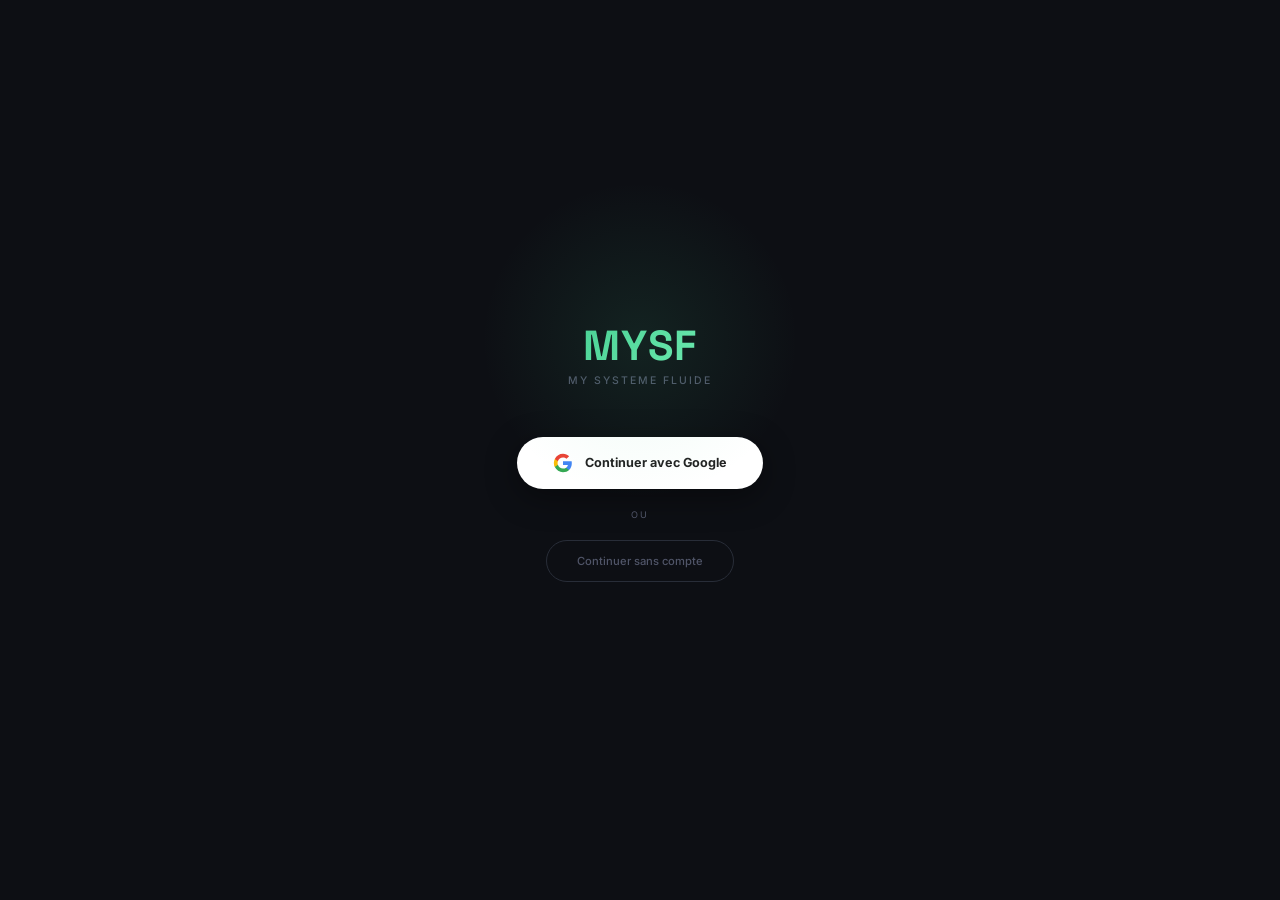
==== index.html @ 89ea8fe5 "Allow picking existing photo from library for AI meal analysis The file input for the AI meal analys" ====
<!DOCTYPE html>
<html lang="fr">
<head>
<meta charset="UTF-8">
<meta name="viewport" content="width=device-width,initial-scale=1,maximum-scale=1,user-scalable=no,viewport-fit=cover">
<meta name="apple-mobile-web-app-capable" content="yes">
<meta name="apple-mobile-web-app-status-bar-style" content="black-translucent">
<meta name="mobile-web-app-capable" content="yes">
<meta name="theme-color" content="#0d0f14">
<meta http-equiv="Cache-Control" content="no-cache, no-store, must-revalidate">
<meta http-equiv="Pragma" content="no-cache">
<meta http-equiv="Expires" content="0">
<link rel="manifest" href="data:application/json,{&quot;name&quot;:&quot;MYSF&quot;,&quot;short_name&quot;:&quot;MYSF&quot;,&quot;start_url&quot;:&quot;.&quot;,&quot;display&quot;:&quot;standalone&quot;,&quot;background_color&quot;:&quot;%230d0f14&quot;,&quot;theme_color&quot;:&quot;%230d0f14&quot;}">
<title>MYSF — My Systeme Fluide</title>
<link rel="preconnect" href="https://fonts.googleapis.com">
<link href="https://fonts.googleapis.com/css2?family=Space+Grotesk:wght@400;500;600;700&family=Inter:wght@400;500;600;700;800&family=JetBrains+Mono:wght@400;500;600&display=swap" rel="stylesheet">
<script src="https://cdnjs.cloudflare.com/ajax/libs/Chart.js/4.4.1/chart.umd.min.js"></script>
<script src="https://www.gstatic.com/firebasejs/10.12.0/firebase-app-compat.js"></script>
<script src="https://www.gstatic.com/firebasejs/10.12.0/firebase-auth-compat.js"></script>
<script src="https://www.gstatic.com/firebasejs/10.12.0/firebase-firestore-compat.js"></script>
<link rel="stylesheet" href="css/base.css">
<link rel="stylesheet" href="css/layout.css">
<link rel="stylesheet" href="css/pages.css">
<link rel="stylesheet" href="css/components.css">
</head>
<body>

<div class="auth" id="auth">
  <div class="auth-title brand brand-g">MYSF</div>
  <div class="auth-sub">My Systeme Fluide</div>
  <button class="auth-btn" type="button" id="gSign"><svg viewBox="0 0 24 24"><path fill="#4285F4" d="M22.56 12.25c0-.78-.07-1.53-.2-2.25H12v4.26h5.92a5.06 5.06 0 01-2.2 3.32v2.77h3.57c2.08-1.92 3.28-4.74 3.28-8.1z"/><path fill="#34A853" d="M12 23c2.97 0 5.46-.98 7.28-2.66l-3.57-2.77c-.98.66-2.23 1.06-3.71 1.06-2.86 0-5.29-1.93-6.16-4.53H2.18v2.84C3.99 20.53 7.7 23 12 23z"/><path fill="#FBBC05" d="M5.84 14.09c-.22-.66-.35-1.36-.35-2.09s.13-1.43.35-2.09V7.07H2.18C1.43 8.55 1 10.22 1 12s.43 3.45 1.18 4.93l2.85-2.22.81-.62z"/><path fill="#EA4335" d="M12 5.38c1.62 0 3.06.56 4.21 1.64l3.15-3.15C17.45 2.09 14.97 1 12 1 7.7 1 3.99 3.47 2.18 7.07l3.66 2.84c.87-2.6 3.3-4.53 6.16-4.53z"/></svg>Continuer avec Google</button>
  <div class="auth-or">ou</div>
  <div class="auth-skip" id="aSkip">Continuer sans compte</div>
  <div class="auth-err" id="aErr"></div>
</div>

<div class="ob hidden" id="ob">
  <div class="brand brand-g" style="font-size:1.8rem;margin-bottom:4px">MYSF</div>
  <p>Configure tes objectifs</p>
  <div class="ob-f">
    <label>Poids (kg)</label><input type="text" inputmode="decimal" class="inp" id="obW" placeholder="75">
    <label>Taille (cm)</label><input type="number" inputmode="numeric" class="inp" id="obH" placeholder="175">
    <label>Calories</label><input type="number" inputmode="numeric" class="inp" id="obK" placeholder="2200">
    <label>Phase</label>
    <select class="inp" id="obPh"><option value="A">A — Pre-prep (x1.0)</option><option value="B">B — Deficit (x0.85)</option><option value="C">C — Reverse (x0.90)</option><option value="D">D — PDM (x1.075)</option><option value="E">E — Reset (x0.88)</option></select>
  </div>
  <button class="btn btn-p" type="button" id="obGo" style="width:100%;max-width:320px;padding:14px;font-size:.92rem;margin-top:22px">C'est parti</button>
</div>

<div class="hdr" id="hdr" style="display:none">
  <div style="display:flex;align-items:baseline;gap:6px"><div class="logo brand brand-g">MYSF</div><div style="font-size:.5rem;color:var(--t3);font-weight:600;letter-spacing:.5px">v2.1</div></div>
  <div class="hdr-r"><div class="theme-toggle" id="themeBtn" title="Mode clair/sombre">&#x1F319;</div><div class="ph-pill" id="phPill"><span class="d"></span><span id="phLbl">A</span></div><img class="u-ava" id="uAva" src="" alt=""></div>
</div>

<div class="tc" id="mc" style="display:none">

<!-- HOME -->
<div class="tp active" id="tab-home">
  <div class="home-head">
    <div class="home-hi" id="hHi">Bonjour</div>
    <div class="home-dt" id="hDt"></div>
  </div>
  <div class="cal-hero"><div class="cal-ring"><canvas id="cRing" width="168" height="168"></canvas><div class="cal-ctr"><div class="cv mono" id="cV">0</div><div class="cl">restantes</div></div></div><div class="cal-sub mono" id="cSub">0 / 0 kcal</div></div>
  <div class="macro-row">
    <div class="mc"><div class="mc-l">Proteines</div><div class="mc-bw"><div class="mc-b" id="hPb" style="background:#4AD295"></div></div><div class="mc-v mono"><span id="hP">0</span><span id="hPt"></span></div></div>
    <div class="mc"><div class="mc-l">Glucides</div><div class="mc-bw"><div class="mc-b" id="hGb" style="background:#6EC6FF"></div></div><div class="mc-v mono"><span id="hG">0</span><span id="hGt"></span></div></div>
    <div class="mc"><div class="mc-l">Lipides</div><div class="mc-bw"><div class="mc-b" id="hLb" style="background:#FD79A8"></div></div><div class="mc-v mono"><span id="hL">0</span><span id="hLt"></span></div></div>
    <div class="mc"><div class="mc-l">Fibres</div><div class="mc-bw"><div class="mc-b" id="hFb" style="background:#FFB347"></div></div><div class="mc-v mono"><span id="hF">0</span><span id="hFt"></span></div></div>
  </div>
  <div class="info-row">
    <div class="info-card">
      <div class="ic-i" style="background:linear-gradient(135deg,var(--cyan),#3DB8A8)">&#x1F4A7;</div>
      <div class="ic-body"><div class="ic-v mono" id="wV">0L</div><div class="ic-l">Eau</div></div>
      <div style="display:flex;gap:5px;flex-shrink:0">
        <button type="button" class="btn btn-o btn-icon btn-sm" id="wMinus" aria-label="Moins d'eau">-</button>
        <button type="button" class="btn btn-p btn-icon btn-sm" id="wPlus" aria-label="Plus d'eau">+</button>
      </div>
    </div>
    <div class="info-card" id="stepsCard" style="cursor:pointer">
      <div class="ic-i" style="background:linear-gradient(135deg,var(--org),#E89830)">&#x1F463;</div>
      <div class="ic-body"><div class="ic-v mono" id="sV">0</div><div class="ic-l">Pas</div></div>
      <span style="font-size:.7rem;color:var(--t3);flex-shrink:0">&#x270E;</span>
    </div>
  </div>
  <div class="weight-home" id="wHome">
    <div class="ic-i">&#x2696;&#xFE0F;</div>
    <div class="wh-body"><div class="wh-v mono" id="wHv">--</div><div class="wh-l">Poids du jour</div></div>
    <input type="text" inputmode="decimal" class="wh-in mono" id="wHIn" placeholder="kg">
    <button type="button" class="btn btn-p btn-icon btn-sm" id="wHAdd" aria-label="Valider poids">&#x2713;</button>
  </div>
  <div class="streak-bar" id="skBar" style="display:none"><span class="sf">&#x1F525;</span><span><b class="sv" id="skV"></b> jours consecutifs</span></div>
  <div id="hAlt"></div><div id="hAn"></div>
  <div id="hMeals"></div>
</div>

<!-- CHARTS -->
<div class="tp" id="tab-charts">
  <div class="ch"><h3><span class="cd" style="background:var(--acc)"></span>Poids global</h3>
    <div class="irow"><input type="text" inputmode="decimal" class="inp" id="wIn" placeholder="Poids (kg)"><button class="btn btn-p btn-icon" type="button" id="wAdd" aria-label="Ajouter poids">+</button></div>
    <div class="ws" id="wSt"></div>
    <div style="display:flex;gap:4px;margin-bottom:8px" id="wRange"></div>
    <div class="chw" style="height:220px"><canvas id="wCh"></canvas></div>
  </div>
  <div class="ch"><h3><span class="cd" style="background:var(--cyan)"></span>Tendance palier</h3>
    <div id="wPalMeta" style="font-size:.62rem;color:var(--t3);margin-bottom:6px"></div>
    <div class="chw" style="height:150px"><canvas id="wChPal"></canvas></div>
  </div>
  <div class="ch"><h3><span class="cd" style="background:var(--yel)"></span>Tendance phase</h3>
    <div id="wPhMeta" style="font-size:.62rem;color:var(--t3);margin-bottom:6px"></div>
    <div class="chw" style="height:150px"><canvas id="wChPh"></canvas></div>
  </div>
  <div class="ch"><h3><span class="cd" style="background:var(--org)"></span>Bilan calorique</h3>
    <div style="display:flex;gap:4px;margin-bottom:8px" id="cRange"></div>
    <div class="chw"><canvas id="cCh"></canvas></div>
    <div id="calSummary" style="margin-top:8px"></div>
  </div>
  <div class="ch"><h3><span class="cd" style="background:var(--pur)"></span>Macros</h3>
    <div style="display:flex;gap:4px;margin-bottom:8px" id="mRange"></div>
    <div style="display:flex;gap:10px;align-items:center">
      <div class="chw" style="height:180px;flex:1"><canvas id="mCh"></canvas></div>
      <div id="macroLeg" style="flex:0 0 auto"></div>
    </div>
    <div id="macroAvg" style="margin-top:8px"></div>
  </div>
  <div class="ch"><h3><span class="cd" style="background:var(--grn)"></span>Proteines</h3>
    <div class="chw"><canvas id="pCh"></canvas></div>
  </div>
  <div class="ch"><h3><span class="cd" style="background:var(--pnk)"></span>Analyse poids</h3>
    <div id="wAnalysis"></div>
  </div>
  <div style="display:flex;align-items:center;justify-content:space-between;margin-top:4px;margin-bottom:4px">
    <div class="stitle" style="margin:0">Historique</div>
    <button type="button" class="btn btn-o btn-sm" id="wAddBtn" style="padding:5px 10px;font-size:.66rem">+ Ajouter</button>
  </div>
  <div id="wHi"></div>
</div>

<!-- MEALS -->
<div class="tp" id="tab-meals">
  <div class="dn"><button type="button" id="dP">&#x276E;</button><span class="dd" id="cDt">Aujourd'hui</span><button type="button" id="dN">&#x276F;</button></div>
  <div style="display:flex;gap:8px;justify-content:flex-end;margin-bottom:8px">
    <button type="button" class="btn btn-icon btn-sm" id="aiBtn" title="Analyser avec IA" style="background:linear-gradient(135deg,var(--cyan),var(--acc));color:#fff;font-size:.82rem">&#x2728;</button>
    <button type="button" class="btn btn-s btn-icon btn-sm" id="scanBtn" title="Scanner code-barres">&#x1F4F7;</button>
    <button type="button" class="btn btn-p btn-icon btn-sm" id="manualBtn" title="Saisie manuelle">+</button>
    <button type="button" class="btn btn-o btn-icon btn-sm" id="smBtn" title="Repas sauvegardes">&#x2B50;</button>
  </div>
  <div style="position:relative;z-index:30">
    <div class="sw"><span class="si">&#x1F50D;</span><input type="text" id="fSr" placeholder="Rechercher un aliment..." autocomplete="off"><div class="sr" id="fRs"></div></div>
  </div>
  <div class="fav-s" id="favS"></div>
  <div class="msum" id="mSm"></div>
  <div class="mt" id="mT"></div>
  <div id="mC"></div>
</div>

<!-- RECIPES -->
<div class="tp" id="tab-recipes">
  <div class="stitle">Creer une recette</div>
  <div class="card">
    <div class="irow"><input type="text" class="inp" id="rcName" placeholder="Nom de la recette"></div>
    <div class="sg">
      <div><label>Kcal /100g</label><input type="number" inputmode="numeric" class="inp" id="rcKcal"></div>
      <div><label>Prot (g)</label><input type="number" inputmode="decimal" class="inp" id="rcProt"></div>
      <div><label>Gluc (g)</label><input type="number" inputmode="decimal" class="inp" id="rcGluc"></div>
      <div><label>Lip (g)</label><input type="number" inputmode="decimal" class="inp" id="rcLip"></div>
      <div class="full"><label>Fibres (g)</label><input type="number" inputmode="decimal" class="inp" id="rcFib"></div>
    </div>
    <button class="btn btn-p" type="button" id="rcAdd" style="width:100%">Ajouter la recette</button>
  </div>
  <div class="stitle" style="margin-top:12px">Mes recettes</div>
  <div id="rcList"></div>
</div>

<!-- SPORT -->
<div class="tp" id="tab-sport">
  <div class="stitle">Type d'activite</div>
  <div class="sport-type-row" id="sportTypeRow">
    <button type="button" class="sport-type-btn sel" data-st="muscu">&#x1F4AA; Musculation</button>
    <button type="button" class="sport-type-btn" data-st="cardio">&#x1F3C3; Cardio</button>
    <button type="button" class="sport-type-btn" data-st="sport">&#x26BD; Sport</button>
    <button type="button" class="sport-type-btn" data-st="combat">&#x1F94A; Combat</button>
  </div>
  <!-- MUSCU -->
  <div id="sportMuscu">
    <div class="stitle">Nouvelle seance muscu</div>
    <div class="card">
      <div class="stitle" style="margin-bottom:6px">Type de split</div>
      <div class="split-grid" id="splitGrid"></div>
      <div class="irow"><input type="number" inputmode="numeric" class="inp" id="wkDur" placeholder="Duree (min)" style="max-width:90px"><input type="text" class="inp" id="wkNotes" placeholder="Notes..."></div>
      <div class="stitle">Volume par muscle (series/sem)</div>
      <div id="volList"></div>
      <button class="btn btn-p" type="button" id="wkSave" style="width:100%;margin-top:8px">Enregistrer</button>
    </div>
  </div>
  <!-- OTHER SPORTS -->
  <div id="sportOther" style="display:none">
    <div class="stitle">Nouvelle seance</div>
    <div class="card">
      <div class="stitle" style="margin-bottom:6px">Choisir un sport</div>
      <div class="split-grid" id="otherSportGrid" style="grid-template-columns:1fr 1fr"></div>
      <div class="irow" style="margin-top:8px"><input type="number" inputmode="numeric" class="inp" id="osDur" placeholder="Duree (min)" style="max-width:90px"><input type="number" inputmode="numeric" class="inp" id="osCal" placeholder="Calories" style="max-width:90px"></div>
      <div class="irow"><input type="text" class="inp" id="osNotes" placeholder="Notes..."></div>
      <button class="btn btn-p" type="button" id="osSave" style="width:100%">Enregistrer</button>
    </div>
  </div>
  <div class="stitle" style="margin-top:12px">Historique</div>
  <div id="wkHist"></div>
</div>

<!-- SETTINGS -->
<div class="tp" id="tab-settings">
  <div class="ss"><h3><span class="sd" style="background:var(--org)"></span>Profil &amp; TDEE</h3>
    <div class="sg">
      <div><label>Poids actuel (kg)</label><input type="text" inputmode="decimal" class="inp" id="sW"></div>
      <div><label>Taille (cm)</label><input type="number" inputmode="numeric" class="inp" id="sH" placeholder="175"></div>
      <div><label>Pas/jour</label><input type="number" inputmode="numeric" class="inp" id="sSt"></div>
    </div>
    <div class="stitle">Niveau d'activite</div>
    <div style="display:flex;gap:4px;flex-wrap:wrap;margin-bottom:10px" id="actLvl"></div>
    <button class="btn btn-o" type="button" id="sCalc" style="width:100%">Calculer TDEE + Macros auto</button>
    <div id="sCalcR"></div>
  </div>
  <div class="ss"><h3><span class="sd" style="background:var(--acc)"></span>Objectifs calories &amp; macros</h3>
    <div class="sg">
      <div class="full"><label>Calories (kcal/jour)</label><input type="number" inputmode="numeric" class="inp" id="sK"></div>
    </div>
    <div class="stitle">Presets macros</div>
    <div class="preset-row" id="presets"></div>
    <div class="sg" id="pctRow">
      <div><label>% Prot</label><input type="number" inputmode="numeric" class="inp" id="pProt" placeholder="30"></div>
      <div><label>% Gluc</label><input type="number" inputmode="numeric" class="inp" id="pGluc" placeholder="40"></div>
      <div><label>% Lip</label><input type="number" inputmode="numeric" class="inp" id="pLip" placeholder="30"></div>
      <div><button class="btn btn-o btn-sm" type="button" id="applyPct" style="width:100%;margin-top:14px">Appliquer %</button></div>
    </div>
    <div id="pctWarn" style="font-size:.65rem;margin-bottom:6px"></div>
    <div class="sg">
      <div><label>Prot (g)</label><input type="number" inputmode="numeric" class="inp" id="sP"></div>
      <div><label>Gluc (g)</label><input type="number" inputmode="numeric" class="inp" id="sG"></div>
      <div><label>Lip (g)</label><input type="number" inputmode="numeric" class="inp" id="sL"></div>
      <div><label>Fibres (g)</label><input type="number" inputmode="numeric" class="inp" id="sFib"></div>
    </div>
    <div id="macroPreview" style="margin-bottom:10px"></div>
    <div><label>Poids objectif (kg)</label><input type="text" inputmode="decimal" class="inp" id="sPW" style="margin-bottom:10px"></div>
    <button class="btn btn-p" type="button" id="sSave" style="width:100%">Sauvegarder</button>
  </div>
  <div class="ss"><h3><span class="sd" style="background:var(--pur)"></span>Phase</h3><div class="ph-sel" id="phSel"></div><div id="phDet"></div></div>
  <div class="ss"><h3><span class="sd" style="background:var(--yel)"></span>Apparence</h3>
    <div style="display:flex;gap:8px">
      <button class="btn btn-o" type="button" id="thDark" style="flex:1">&#x1F319; Sombre</button>
      <button class="btn btn-o" type="button" id="thLight" style="flex:1">&#x2600;&#xFE0F; Clair</button>
    </div>
  </div>
  <div class="ss"><h3><span class="sd" style="background:var(--cyan)"></span>IA — Analyse repas</h3>
    <p style="font-size:.68rem;color:var(--t3);margin-bottom:8px;line-height:1.5">
      Analyse un repas par photo + description grace a l'IA. Gratuit — cree un compte et une cle API sur <strong style="color:var(--t2)">console.groq.com</strong>
    </p>
    <input type="text" class="inp" id="aiKey" placeholder="Cle API Groq (gsk_...)" style="width:100%;font-size:.78rem" autocomplete="off">
    <div id="aiKeyStatus" style="font-size:.62rem;margin-top:4px;color:var(--t3)"></div>
  </div>
  <div class="ss"><h3><span class="sd" style="background:var(--grn)"></span>Compte</h3>
    <div id="sAcc"></div>
    <div id="syncSt" style="font-size:.68rem;margin-top:6px"></div>
    <div id="syncBtns" style="display:none;margin-top:8px">
      <div style="display:flex;gap:6px">
        <button class="btn btn-p" type="button" id="cloudSaveBtn" style="flex:1">&#x2601; Sauvegarder cloud</button>
        <button class="btn btn-o" type="button" id="cloudLoadBtn" style="flex:1">&#x2B07; Charger cloud</button>
      </div>
      <p style="font-size:.6rem;color:var(--t3);margin-top:4px">Sync auto toutes les 60s quand connecte</p>
    </div>
  </div>
  <div class="ss"><h3><span class="sd" style="background:var(--cyan)"></span>Import donnees</h3>
    <div style="display:flex;gap:6px;margin-bottom:8px">
      <button class="btn btn-o btn-sm imp-tab sel" type="button" data-imp="weight" id="impTabW">Poids</button>
      <button class="btn btn-o btn-sm imp-tab" type="button" data-imp="cal" id="impTabC">Calories</button>
      <button class="btn btn-o btn-sm imp-tab" type="button" data-imp="json" id="impTabJ">JSON complet</button>
    </div>
    <div id="impWrap">
      <div id="impWeight">
        <p style="font-size:.68rem;color:var(--t3);margin-bottom:6px">Format: <code>date,poids</code> (une ligne par jour)</p>
        <textarea class="import-a" id="impWT" rows="5" placeholder="2026-03-15,74.5&#10;2026-03-16,74.3&#10;2026-03-17,73.9" style="width:100%;font-family:var(--mono);font-size:.72rem;padding:8px;border-radius:8px;border:1px solid var(--s3);background:var(--s1);color:var(--t1);resize:vertical"></textarea>
      </div>
      <div id="impCal" style="display:none">
        <p style="font-size:.68rem;color:var(--t3);margin-bottom:6px">Format: <code>date,calories,prot,gluc,lip</code> (fibres optionnel)</p>
        <textarea class="import-a" id="impCT" rows="5" placeholder="2026-03-15,2200,150,250,75&#10;2026-03-16,1950,140,220,70" style="width:100%;font-family:var(--mono);font-size:.72rem;padding:8px;border-radius:8px;border:1px solid var(--s3);background:var(--s1);color:var(--t1);resize:vertical"></textarea>
      </div>
      <div id="impJson" style="display:none">
        <p style="font-size:.68rem;color:var(--t3);margin-bottom:6px">Colle un fichier JSON exporte (<code>mysf_*.json</code>) ou selectionne un fichier</p>
        <input type="file" accept=".json" id="impFile" style="font-size:.7rem;margin-bottom:6px;width:100%">
        <textarea class="import-a" id="impJT" rows="5" placeholder='{"weights":[...],"log":{...},...}' style="width:100%;font-family:var(--mono);font-size:.72rem;padding:8px;border-radius:8px;border:1px solid var(--s3);background:var(--s1);color:var(--t1);resize:vertical"></textarea>
      </div>
    </div>
    <button class="btn btn-p" type="button" id="impB" style="width:100%;margin-top:6px">Importer</button>
    <div id="impF" style="font-size:.72rem;margin-top:6px"></div>
  </div>
  <div class="ss"><h3><span class="sd" style="background:var(--red)"></span>Donnees</h3>
    <button class="btn btn-o" type="button" id="sExp" style="width:100%;margin-bottom:6px">Exporter JSON</button>
    <button class="btn btn-d" type="button" id="sRst" style="width:100%">Reinitialiser</button>
  </div>
</div>
</div>

<nav class="nav" id="nav" style="display:none"></nav>

<div class="mo" id="qMo"><div class="modal"><h3 id="qN"></h3><div class="fp mono" id="qPr"></div><div class="qq" id="qQ"></div><input type="number" inputmode="decimal" class="inp" id="qIn" placeholder="Quantite (g)" style="width:100%"><div class="acts"><button class="btn btn-o" type="button" id="qNo">Annuler</button><button class="btn btn-p" type="button" id="qYes">Ajouter</button></div></div></div>
<div class="mo" id="stepMo"><div class="modal"><h3>&#x1F463; Nombre de pas</h3>
<input type="number" inputmode="numeric" class="inp" id="stepIn" placeholder="Ex: 8500" style="width:100%;margin-bottom:8px">
<div style="display:grid;grid-template-columns:repeat(4,1fr);gap:5px;margin-bottom:10px">
<button type="button" class="btn btn-o btn-sm" data-stepq="1000">+1k</button>
<button type="button" class="btn btn-o btn-sm" data-stepq="2500">+2.5k</button>
<button type="button" class="btn btn-o btn-sm" data-stepq="5000">+5k</button>
<button type="button" class="btn btn-o btn-sm" data-stepq="10000">+10k</button>
</div>
<details style="font-size:.66rem;color:var(--t2);margin-bottom:10px;line-height:1.5"><summary style="cursor:pointer;color:var(--acc)">&#x2699;&#xFE0F; Sync automatique</summary>
<div style="margin-top:6px;padding:8px;background:var(--s2);border-radius:8px">
<strong style="color:var(--t1)">iOS (Raccourcis)</strong> : cree un raccourci qui recupere le nombre de pas du jour depuis Sante, puis ouvre l'URL :<br>
<code style="color:var(--acc);font-size:.62rem;word-break:break-all">mysf.app/?steps=[Pas]</code><br>
<strong style="color:var(--t1)">Android</strong> : utilise Tasker ou une automatisation similaire avec la meme URL.
</div></details>
<div class="acts"><button class="btn btn-o" type="button" id="stepNo">Annuler</button><button class="btn btn-s" type="button" id="stepOk">Valider</button></div></div></div>
<div class="phm" id="phM"><div class="phm-c"><div class="brand brand-g" style="font-size:1.2rem;margin-bottom:12px">MYSF</div>
  <div class="ph-det" style="border-color:var(--phA)"><strong style="color:var(--phA)">A — Pre-prep (x1.0)</strong><br>Baisse: rien. Stagne 72h: +200kcal. Monte: arret.</div>
  <div class="ph-det" style="border-color:var(--phB)"><strong style="color:var(--phB)">B — Deficit (x0.85)</strong><br>Stagne: -200kcal. Remontee: verifier.</div>
  <div class="ph-det" style="border-color:var(--phC)"><strong style="color:var(--phC)">C — Reverse (x0.90)</strong><br>Baisse = +200kcal. Stable: rien.</div>
  <div class="ph-det" style="border-color:var(--phD)"><strong style="color:var(--phD)">D — PDM (x1.075)</strong><br>Baisse: +200kcal. Hausse: continuer.</div>
  <div class="ph-det" style="border-color:var(--phE)"><strong style="color:var(--phE)">E — Reset (x0.88)</strong><br>Deficit + Reverse.</div>
  <button class="btn btn-o" type="button" id="phMC" style="width:100%;margin-top:8px">Fermer</button>
</div></div>

<div class="mo" id="wAddMo"><div class="modal">
  <h3>&#x2795; Ajouter une entree</h3>
  <div style="font-size:.7rem;color:var(--t3);margin-bottom:10px">Associe un poids a une date passee. Objectif et reel kcal sont optionnels.</div>
  <div class="sg" style="margin-bottom:8px">
    <div class="full"><label>Date</label><input type="date" class="inp" id="wAddDate"></div>
    <div><label>Poids (kg)</label><input type="text" inputmode="decimal" class="inp" id="wAddW" placeholder="74.5"></div>
    <div><label>Objectif kcal</label><input type="number" inputmode="numeric" class="inp" id="wAddTg" placeholder="auto"></div>
    <div class="full"><label>Reel kcal (optionnel)</label><input type="number" inputmode="numeric" class="inp" id="wAddAct" placeholder="ex: 2100"></div>
    <div class="full"><label>Phase</label><div class="ph-sel compact" id="wAddPh"></div></div>
  </div>
  <div style="font-size:.62rem;color:var(--t3);margin-bottom:10px;line-height:1.5">Si <strong>Reel kcal</strong> est rempli et que la journee n'a aucun repas, une entree d'import sera creee pour cette date.</div>
  <div class="acts"><button class="btn btn-o" type="button" id="wAddNo">Annuler</button><button class="btn btn-p" type="button" id="wAddOk">Ajouter</button></div>
</div></div>

<div class="mo" id="wEditMo"><div class="modal">
  <h3>&#x270E; Modifier pesee</h3>
  <div style="font-size:.7rem;color:var(--t3);margin-bottom:8px" id="wEditDate"></div>
  <div class="sg" style="margin-bottom:8px">
    <div class="full"><label>Poids (kg)</label><input type="text" inputmode="decimal" class="inp" id="wEditIn" placeholder="75.0"></div>
    <div><label>Objectif kcal</label><input type="number" inputmode="numeric" class="inp" id="wEditTg" placeholder="auto"></div>
    <div><label>Reel kcal</label><input type="number" inputmode="numeric" class="inp" id="wEditAct" placeholder="ex: 2100"></div>
    <div class="full"><label>Phase</label><div class="ph-sel compact" id="wEditPh"></div></div>
  </div>
  <div style="font-size:.6rem;color:var(--t3);margin-bottom:10px;line-height:1.5" id="wEditHint"></div>
  <div class="acts"><button class="btn btn-d btn-sm" type="button" id="wEditDel">Supprimer</button><button class="btn btn-o" type="button" id="wEditNo">Annuler</button><button class="btn btn-p" type="button" id="wEditOk">Valider</button></div>
</div></div>

<div class="mo" id="manMo"><div class="modal">
  <h3>&#x270F;&#xFE0F; Saisie manuelle</h3>
  <div style="font-size:.7rem;color:var(--t3);margin-bottom:10px">Entre directement les calories et macros</div>
  <input type="text" class="inp" id="manName" placeholder="Nom (ex: Burger, Resto...)" style="width:100%;margin-bottom:8px">
  <div class="sg" style="margin-bottom:8px">
    <div><label>Calories</label><input type="number" inputmode="numeric" class="inp" id="manKcal" placeholder="0"></div>
    <div><label>Prot (g)</label><input type="number" inputmode="decimal" class="inp" id="manP" placeholder="0"></div>
    <div><label>Gluc (g)</label><input type="number" inputmode="decimal" class="inp" id="manG" placeholder="0"></div>
    <div><label>Lip (g)</label><input type="number" inputmode="decimal" class="inp" id="manL" placeholder="0"></div>
    <div class="full"><label>Fibres (g)</label><input type="number" inputmode="decimal" class="inp" id="manF" placeholder="0"></div>
  </div>
  <div class="acts"><button class="btn btn-o" type="button" id="manNo">Annuler</button><button class="btn btn-p" type="button" id="manOk">Ajouter</button></div>
</div></div>

<div class="mo" id="aiMo"><div class="modal" style="max-height:90vh;overflow-y:auto">
  <h3>&#x2728; Analyse IA</h3>
  <div style="font-size:.72rem;color:var(--t2);margin-bottom:14px;line-height:1.5">Une photo et/ou quelques mots suffisent (ex: "une pomme", "steak puree"). L'IA fait une estimation rapide.</div>
  <div id="aiPhotoWrap" style="margin-bottom:12px">
    <div id="aiPreview" style="display:none;position:relative;margin-bottom:10px;border-radius:18px;overflow:hidden">
      <img id="aiImg" style="width:100%;max-height:260px;object-fit:cover;display:block">
      <button type="button" id="aiPhotoClear" style="position:absolute;top:8px;right:8px;width:32px;height:32px;border-radius:50%;background:rgba(0,0,0,.65);color:#fff;display:flex;align-items:center;justify-content:center;font-size:.85rem;border:none;cursor:pointer">&#x2715;</button>
    </div>
    <label style="display:flex;align-items:center;justify-content:center;gap:8px;padding:16px;background:var(--s2);border-radius:16px;cursor:pointer;font-size:.82rem;color:var(--t1);font-weight:700;transition:.15s" id="aiPhotoLabel">
      &#x1F4F7; Prendre ou choisir une photo
      <input type="file" accept="image/*" id="aiPhotoIn" style="display:none">
    </label>
  </div>
  <div style="position:relative;margin-bottom:12px">
    <textarea class="inp" id="aiDesc" placeholder="Decris le repas... (ex: steak hache 150g, puree, salade verte)" rows="3" style="width:100%;resize:vertical;font-size:.85rem;line-height:1.5;padding-right:54px"></textarea>
    <button type="button" id="aiMic" aria-label="Dictee vocale" style="position:absolute;right:8px;bottom:8px;width:40px;height:40px;border-radius:50%;background:var(--s3);color:var(--t1);display:flex;align-items:center;justify-content:center;font-size:1.1rem;border:none;cursor:pointer;transition:.15s">&#x1F3A4;</button>
  </div>
  <div id="aiMicStatus" style="display:none;font-size:.68rem;color:var(--acc);margin:-6px 4px 10px;font-weight:600"></div>
  <div id="aiResult" style="display:none;margin-bottom:12px"></div>
  <div id="aiErr" style="display:none;font-size:.75rem;margin-bottom:10px;padding:12px 14px;border-radius:14px;line-height:1.5"></div>
  <div id="aiLoading" style="display:none;padding:4px 0 8px">
    <div class="sk-card" style="margin:0">
      <div class="sk-row">
        <span class="skeleton sk-circle" style="width:42px;height:42px"></span>
        <div class="sk-lines">
          <span class="skeleton sk-line w60"></span>
          <span class="skeleton sk-line w40" style="margin:0"></span>
        </div>
      </div>
      <span class="skeleton sk-block" style="height:58px;margin-top:8px;margin-bottom:6px"></span>
      <div style="display:grid;grid-template-columns:repeat(4,1fr);gap:6px">
        <span class="skeleton" style="height:38px;border-radius:12px"></span>
        <span class="skeleton" style="height:38px;border-radius:12px"></span>
        <span class="skeleton" style="height:38px;border-radius:12px"></span>
        <span class="skeleton" style="height:38px;border-radius:12px"></span>
      </div>
    </div>
    <div style="text-align:center;font-size:.68rem;color:var(--t2);margin-top:8px;font-weight:600">&#x1F9E0; Analyse en cours...</div>
  </div>
  <div class="acts" id="aiActions">
    <button class="btn btn-o" type="button" id="aiNo">Annuler</button>
    <button class="btn btn-p" type="button" id="aiGo">&#x2728; Analyser</button>
  </div>
  <div class="acts" id="aiAddActions" style="display:none">
    <button class="btn btn-o" type="button" id="aiRetry">Recommencer</button>
    <button class="btn btn-s" type="button" id="aiAddAll">Ajouter</button>
  </div>
</div></div>

<div class="mo" id="smMo"><div class="modal" style="max-height:80vh;overflow-y:auto">
  <h3>&#x2B50; Repas sauvegardes</h3>
  <div id="smList"></div>
  <div style="margin-top:10px;border-top:1px solid var(--s3);padding-top:10px">
    <div style="font-size:.7rem;font-weight:600;margin-bottom:6px;color:var(--t2)">Sauvegarder le repas actuel</div>
    <div style="display:flex;gap:6px"><input type="text" class="inp" id="smName" placeholder="Nom du repas" style="flex:1"><button class="btn btn-p btn-sm" type="button" id="smSave">Sauvegarder</button></div>
  </div>
  <button class="btn btn-o" type="button" id="smClose" style="width:100%;margin-top:10px">Fermer</button>
</div></div>

<div class="mo" id="scMo"><div class="modal">
  <h3>&#x1F4F7; Scanner un code-barres</h3>
  <div style="position:relative;width:100%;aspect-ratio:4/3;background:#000;border-radius:var(--r);overflow:hidden;margin-top:8px">
    <video id="scVid" playsinline muted autoplay style="width:100%;height:100%;object-fit:cover"></video>
    <div style="position:absolute;inset:15% 10%;border:2px solid var(--acc);border-radius:8px;box-shadow:0 0 0 9999px rgba(0,0,0,.35);pointer-events:none"></div>
  </div>
  <div id="scMsg" style="margin:10px 0 6px;font-size:.78rem;color:var(--t2);text-align:center;min-height:1.2em"></div>
  <div style="display:flex;gap:6px;margin-top:4px">
    <input type="text" inputmode="numeric" class="inp" id="scMan" placeholder="Ou saisis le code" style="flex:1">
    <button class="btn btn-p btn-sm" type="button" id="scManGo">OK</button>
  </div>
  <button class="btn btn-o" type="button" id="scClose" style="width:100%;margin-top:10px">Fermer</button>
</div></div>

<!-- Data (no dependencies) -->
<script src="js/data/foods.js"></script>
<script src="js/data/constants.js"></script>

<!-- State (depend on data + firebase SDKs) -->
<script src="js/state/storage.js"></script>
<script src="js/state/sync.js"></script>
<script src="js/state/palier.js"></script>

<!-- Theme (depends on storage; IIFE runs at parse time) -->
<script src="js/ui/theme.js"></script>

<!-- Analysis engine (depends on state + palier) -->
<script src="js/analysis/trend.js"></script>

<!-- UI renderers (depend on state + analysis + theme) -->
<script src="js/ui/toast.js"></script>
<script src="js/ui/tween.js"></script>
<script src="js/ui/nav.js"></script>
<script src="js/ui/home.js"></script>
<script src="js/ui/charts.js"></script>
<script src="js/ui/meals.js"></script>
<script src="js/ui/ai.js"></script>
<script src="js/ui/scanner.js"></script>
<script src="js/ui/recipes.js"></script>
<script src="js/ui/sport.js"></script>
<script src="js/ui/settings.js"></script>

<!-- Auth (parse-time onboarding listener — needs $ from storage and launch from this file) -->
<script src="js/state/auth.js"></script>

<!-- Wire (defines the wire() function that binds every listener) -->
<script src="js/wire.js"></script>

<!-- Main (entry: handleStepUrlParam + init calls) -->
<script src="js/main.js"></script>
</body>
</html>
---- css/base.css ----
*,*::before,*::after{box-sizing:border-box;margin:0;padding:0}
:root{
--bg:#0d0f14;--s1:#171a21;--s2:#1e222b;--s3:#282d38;--s4:#343a47;
--acc:#4AD295;--acc2:#6EEAB0;--accG:rgba(74,210,149,.1);
--grn:#6EC6FF;--grnG:rgba(110,198,255,.1);
--org:#FFB347;--orgG:rgba(255,179,71,.1);
--red:#FF6B6B;--redG:rgba(255,107,107,.1);
--pur:#A29BFE;--pnk:#FD79A8;--cyan:#6EC6FF;--yel:#FFD93D;--brn:#E17055;
--t1:#EFF1F5;--t2:#8B8FA3;--t3:#505568;
--r:14px;--r2:20px;
--shadow:0 2px 12px rgba(0,0,0,.25);
--phA:#4AD295;--phB:#FD79A8;--phC:#A29BFE;--phD:#FFB347;--phE:#6C5CE7;
--ease-out:cubic-bezier(.22,1,.36,1);
--ease-spring:cubic-bezier(.34,1.56,.64,1);
--ease-smooth:cubic-bezier(.4,0,.2,1);
--dur-fast:150ms;--dur-base:220ms;--dur-slow:320ms;
}
[data-theme="light"]{
--bg:#F5F6FA;--s1:#FFFFFF;--s2:#F0F1F6;--s3:#E2E4ED;--s4:#CED1DC;
--acc:#2DB77B;--acc2:#1E9A64;--accG:rgba(45,183,123,.1);
--grn:#4BA8E0;--grnG:rgba(75,168,224,.08);
--org:#E5982D;--orgG:rgba(229,152,45,.08);
--red:#E05252;--redG:rgba(224,82,82,.08);
--pur:#7C71D8;--pnk:#E0608E;--cyan:#4BA8E0;--yel:#D4AD1C;--brn:#C85D45;
--t1:#1A1D2E;--t2:#6B6F85;--t3:#9B9FB5;
--shadow:0 2px 12px rgba(0,0,0,.06);
--phA:#2DB77B;--phB:#E0608E;--phC:#7C71D8;--phD:#E5982D;--phE:#5F4DD0;
}
html{font-size:14px;-webkit-text-size-adjust:100%;scroll-behavior:smooth}
body{font-family:'Inter',sans-serif;background:var(--bg);color:var(--t1);max-width:430px;margin:0 auto;min-height:100dvh;min-height:-webkit-fill-available;overflow-x:hidden;-webkit-tap-highlight-color:transparent;transition:background .3s,color .3s;-webkit-font-smoothing:antialiased;padding-left:env(safe-area-inset-left);padding-right:env(safe-area-inset-right)}
@supports(padding:env(safe-area-inset-top)){.hdr{padding-top:max(10px,env(safe-area-inset-top))}}
input,select,textarea,button{font-family:inherit;font-size:16px;color:inherit;border:none;outline:none;background:none}
input[type="number"],input[type="text"],textarea,select{-webkit-appearance:none;appearance:none;font-size:16px}
input:focus-visible,select:focus-visible,textarea:focus-visible{box-shadow:0 0 0 2px var(--acc),0 0 0 4px var(--accG);border-radius:12px}
button{cursor:pointer;-webkit-tap-highlight-color:transparent}
button:focus-visible{box-shadow:0 0 0 3px var(--accG);outline:2px solid var(--acc);outline-offset:2px}
::-webkit-scrollbar{width:2px}::-webkit-scrollbar-thumb{background:var(--t3);border-radius:2px}
@media(max-width:374px){html{font-size:13px}}

.brand{font-family:'Space Grotesk',sans-serif;font-weight:700;letter-spacing:1.5px}
.brand-g{background:linear-gradient(135deg,var(--acc),var(--acc2));-webkit-background-clip:text;-webkit-text-fill-color:transparent;background-clip:text}
.mono{font-family:'JetBrains Mono',monospace}
*{-webkit-touch-callout:none;-webkit-user-select:none;user-select:none}
input,textarea{-webkit-user-select:text;user-select:text}
---- css/layout.css ----
/* Auth */
.auth{position:fixed;inset:0;background:var(--bg);z-index:600;display:flex;flex-direction:column;align-items:center;justify-content:center;padding:32px;text-align:center}
.auth.hidden{display:none}
.auth::before{content:'';position:absolute;top:20%;left:50%;transform:translateX(-50%);width:320px;height:320px;background:radial-gradient(circle,var(--accG),transparent 70%);pointer-events:none;border-radius:50%}
.auth-title{font-size:3rem;margin-bottom:2px}
.auth-sub{color:var(--t3);font-size:.75rem;margin-bottom:50px;letter-spacing:2px;text-transform:uppercase;font-weight:500}
.auth-btn{display:flex;align-items:center;gap:12px;padding:16px 36px;background:#fff;color:#222;border-radius:30px;font-weight:700;font-size:.9rem;box-shadow:0 8px 32px rgba(0,0,0,.4);transition:.2s}
.auth-btn:active{transform:scale(.97)}
.auth-btn svg{width:20px;height:20px;flex-shrink:0}
.auth-or{margin:20px 0;color:var(--t3);font-size:.65rem;text-transform:uppercase;letter-spacing:2px;display:flex;align-items:center;gap:12px}
.auth-or::before,.auth-or::after{content:'';flex:1;height:1px;background:var(--s3)}
.auth-skip{color:var(--t3);font-size:.8rem;cursor:pointer;padding:13px 30px;border-radius:30px;border:1px solid var(--s3);font-weight:500;transition:.15s}
.auth-skip:active{border-color:var(--acc);color:var(--t2)}
.auth-err{margin-top:16px;font-size:.72rem;color:var(--red);max-width:300px;display:none}
.auth-err.show{display:block}

/* Onboarding */
.ob{position:fixed;inset:0;background:var(--bg);z-index:500;display:flex;flex-direction:column;align-items:center;justify-content:center;padding:32px;text-align:center}
.ob.hidden{display:none}
.ob p{color:var(--t2);margin-bottom:28px;font-size:.84rem}
.ob-f{width:100%;max-width:320px;text-align:left}
.ob-f label{font-size:.65rem;color:var(--t3);display:block;margin-bottom:4px;margin-top:14px;text-transform:uppercase;letter-spacing:.8px;font-weight:700}
.ob-f input,.ob-f select{width:100%}

/* Common */
.inp{flex:1;background:var(--s2);border:none;border-radius:14px;padding:14px 16px;color:var(--t1);font-size:16px;transition:.2s;min-height:48px;font-weight:500}
.inp:focus{background:var(--s3);box-shadow:0 0 0 2px var(--acc)}
.inp::placeholder{color:var(--t3);font-size:.85rem;font-weight:400}
.btn{padding:12px 22px;border-radius:30px;font-weight:700;font-size:.82rem;transition:transform var(--dur-fast) var(--ease-out),background var(--dur-fast) var(--ease-out),box-shadow var(--dur-fast) var(--ease-out),filter var(--dur-fast) var(--ease-out);display:inline-flex;align-items:center;justify-content:center;gap:6px;cursor:pointer;min-height:44px;-webkit-appearance:none;appearance:none;line-height:1;white-space:nowrap;letter-spacing:.2px;will-change:transform}
.btn:active{transform:scale(.95);filter:brightness(.92)}
.btn-p{background:var(--acc);color:#0a0c14;box-shadow:0 4px 14px rgba(74,210,149,.25)}
.btn-p:active{box-shadow:0 2px 8px rgba(74,210,149,.2)}
.btn-sm{padding:9px 14px;font-size:.74rem;min-height:36px;border-radius:22px}
.btn-icon{width:44px;height:44px;min-height:44px;padding:0;font-size:1.1rem;border-radius:50%;flex:0 0 44px}
.btn-icon.btn-sm{width:34px;height:34px;min-height:34px;flex:0 0 34px;font-size:.92rem;padding:0}
.imp-tab.sel{background:var(--acc);color:#0a0c14;border-color:var(--acc)}
.btn-o{background:var(--s2);color:var(--t1);font-weight:600}
.btn-o:active{background:var(--s3)}
.btn-s{background:var(--grn);color:#0a0c14;font-weight:700;box-shadow:0 4px 14px rgba(74,210,149,.25)}
.btn-d{background:var(--red);color:#fff}
.card{background:var(--s1);border-radius:20px;padding:18px;margin-bottom:12px;border:none;box-shadow:var(--shadow);transition:transform var(--dur-base) var(--ease-out),box-shadow var(--dur-base) var(--ease-out)}
.stitle{font-size:.7rem;font-weight:700;margin-bottom:10px;color:var(--t2);text-transform:uppercase;letter-spacing:1px}
.irow{display:flex;gap:8px;margin-bottom:10px}
.empty{text-align:center;padding:28px 18px;color:var(--t3);font-size:.78rem;display:flex;flex-direction:column;align-items:center;gap:6px;line-height:1.5}
.empty::before{content:attr(data-ico);font-size:1.8rem;opacity:.55;line-height:1;margin-bottom:4px;display:block}
.empty.mini{padding:12px;flex-direction:row;gap:6px;font-size:.72rem}
.empty.mini::before{display:none}

/* Skeleton loaders */
.skeleton{background:linear-gradient(90deg,var(--s2) 0%,var(--s3) 50%,var(--s2) 100%);background-size:200% 100%;animation:sk-shimmer 1.4s linear infinite;border-radius:10px;display:block}
.sk-line{height:12px;width:100%;margin-bottom:8px}
.sk-line.w60{width:60%}.sk-line.w80{width:80%}.sk-line.w40{width:40%}
.sk-title{height:18px;width:55%;margin-bottom:12px;border-radius:12px}
.sk-block{height:80px;width:100%;border-radius:14px;margin-bottom:8px}
.sk-circle{width:60px;height:60px;border-radius:50%}
.sk-card{background:var(--s1);border-radius:20px;padding:18px;margin-bottom:12px;box-shadow:var(--shadow)}
.sk-row{display:flex;gap:10px;align-items:center;margin-bottom:10px}
.sk-row>.skeleton:first-child{flex:0 0 auto}
.sk-row>.sk-lines{flex:1;display:flex;flex-direction:column;gap:6px}
@keyframes sk-shimmer{0%{background-position:200% 0}100%{background-position:-200% 0}}
@media(prefers-reduced-motion:reduce){.skeleton{animation:none}}

/* Header */
.hdr{position:sticky;top:0;z-index:100;background:var(--bg);padding:16px 18px 10px;display:flex;align-items:center;justify-content:space-between;gap:10px;min-width:0;transition:background .3s}
.hdr>*{min-width:0}
[data-theme="light"] .hdr{background:var(--bg)}
[data-theme="light"] .auth{background:var(--bg)}
[data-theme="light"] .auth::before{background:radial-gradient(circle,rgba(45,183,123,.1),transparent 70%)}
[data-theme="light"] .auth-btn{box-shadow:0 4px 16px rgba(0,0,0,.1)}
[data-theme="light"] .ob{background:var(--bg)}
.hdr .logo{font-size:1.15rem}
.hdr-r{display:flex;align-items:center;gap:10px}
.ph-pill{display:inline-flex;align-items:center;gap:5px;padding:6px 12px;border-radius:20px;font-size:.68rem;font-weight:700;cursor:pointer;border:none;background:var(--s2);color:var(--t1);user-select:none;transition:.15s}
.ph-pill:active{transform:scale(.95)}
.ph-pill .d{width:6px;height:6px;border-radius:50%}
.u-ava{width:30px;height:30px;border-radius:50%;border:2px solid var(--s3);cursor:pointer;display:none}

/* Tabs */
.tc{padding:4px 16px 110px}
.tp{display:none}
.tp.active{display:block;animation:fi var(--dur-slow) var(--ease-out)}
@keyframes fi{from{opacity:0;transform:translateY(10px) scale(.99)}to{opacity:1;transform:translateY(0) scale(1)}}
.tp.active>*{animation:cardRise var(--dur-slow) var(--ease-out) backwards}
.tp.active>*:nth-child(1){animation-delay:30ms}
.tp.active>*:nth-child(2){animation-delay:70ms}
.tp.active>*:nth-child(3){animation-delay:110ms}
.tp.active>*:nth-child(4){animation-delay:150ms}
.tp.active>*:nth-child(5){animation-delay:190ms}
.tp.active>*:nth-child(6){animation-delay:220ms}
.tp.active>*:nth-child(n+7){animation-delay:250ms}
@keyframes cardRise{from{opacity:0;transform:translateY(12px)}to{opacity:1;transform:translateY(0)}}
@media(prefers-reduced-motion:reduce){
  .tp.active,.tp.active>*,.modal,.mo,.phm,.phm-c{animation:none!important}
  *{transition-duration:.01ms!important}
}

/* Nav */
.nav{position:fixed;bottom:0;left:50%;transform:translateX(-50%);width:100%;max-width:430px;background:var(--s1);display:flex;padding:8px 10px;padding-bottom:max(10px,env(safe-area-inset-bottom));z-index:100;box-shadow:0 -2px 20px rgba(0,0,0,.25);transition:background .3s}
[data-theme="light"] .nav{background:var(--s1);box-shadow:0 -2px 20px rgba(0,0,0,.06)}
.theme-toggle{width:36px;height:36px;border-radius:50%;display:flex;align-items:center;justify-content:center;cursor:pointer;font-size:.95rem;background:var(--s2);border:none;transition:.2s;user-select:none}
.theme-toggle:active{transform:scale(.9)}
.nav button{flex:1;display:flex;flex-direction:column;align-items:center;gap:3px;padding:8px 2px;font-size:.56rem;color:var(--t3);background:none;border:none;cursor:pointer;transition:color var(--dur-base) var(--ease-out),transform var(--dur-fast) var(--ease-out);font-weight:600;letter-spacing:.2px;position:relative;border-radius:14px;min-height:52px}
.nav button::before{content:'';position:absolute;top:4px;left:50%;width:28px;height:4px;background:var(--acc);border-radius:0 0 4px 4px;transform:translateX(-50%) scaleX(0);opacity:0;transition:transform var(--dur-slow) var(--ease-spring),opacity var(--dur-base) var(--ease-out)}
.nav button.active::before{transform:translateX(-50%) scaleX(1);opacity:1}
.nav button:active{transform:scale(.92)}
.nav button.active{color:var(--acc)}
.nav button svg{width:22px;height:22px;pointer-events:none;stroke-width:2;transition:stroke-width var(--dur-base) var(--ease-out),transform var(--dur-slow) var(--ease-spring)}
.nav button.active svg{stroke-width:2.4;transform:scale(1.12)}
---- css/pages.css ----
/* HOME */
.home-head{display:flex;flex-direction:column;margin:6px 0 18px;gap:2px;min-width:0}
.home-hi{font-size:1.55rem;font-weight:800;letter-spacing:-.5px;line-height:1.15;color:var(--t1);overflow:hidden;text-overflow:ellipsis;white-space:nowrap;max-width:100%}
.home-dt{font-size:.7rem;color:var(--t2);font-weight:600;text-transform:capitalize;overflow:hidden;text-overflow:ellipsis;white-space:nowrap}
.cal-hero{position:relative;display:flex;flex-direction:column;align-items:center;padding:18px 0 14px;margin-bottom:18px;background:var(--s1);border-radius:24px;box-shadow:var(--shadow)}
.cal-hero::before{content:'';position:absolute;top:50%;left:50%;transform:translate(-50%,-50%);width:260px;height:260px;background:radial-gradient(circle,var(--accG),transparent 70%);pointer-events:none;border-radius:50%}
.cal-ring{position:relative;width:168px;height:168px}
.cal-ring canvas{width:168px!important;height:168px!important}
.cal-ctr{position:absolute;inset:0;display:flex;flex-direction:column;align-items:center;justify-content:center;pointer-events:none}
.cal-ctr .cv{font-size:2.7rem;font-weight:800;line-height:1;letter-spacing:-2px;color:var(--t1)}
.cal-ctr .cl{font-size:.6rem;color:var(--t2);margin-top:5px;font-weight:700;text-transform:uppercase;letter-spacing:1.2px}
.cal-sub{margin-top:14px;font-size:.78rem;color:var(--t2);letter-spacing:.2px;font-weight:600}

.macro-row{display:flex;flex-direction:column;gap:12px;background:var(--s1);border-radius:20px;padding:18px 18px 16px;margin-bottom:14px;box-shadow:var(--shadow)}
.mc{display:grid;grid-template-columns:64px 1fr auto;align-items:center;gap:12px;position:relative}
.mc .mc-d{display:none}
.mc .mc-l{font-size:.72rem;font-weight:700;color:var(--t1);letter-spacing:.2px;text-transform:none}
.mc .mc-v{font-size:.78rem;font-weight:700;color:var(--t2);font-family:'JetBrains Mono',monospace;text-align:right;white-space:nowrap}
.mc .mc-t{display:none}
.mc .mc-bw{grid-column:2;height:8px;background:var(--s2);border-radius:6px;overflow:hidden;order:2}
.mc .mc-b{height:100%;border-radius:6px;transition:width var(--dur-slow) var(--ease-out);will-change:width}

.info-row{display:grid;grid-template-columns:1fr 1fr;gap:10px;margin-bottom:12px}
.info-card{display:flex;align-items:center;gap:10px;background:var(--s1);border:none;border-radius:20px;padding:14px 12px;box-shadow:var(--shadow);min-height:72px;transition:transform var(--dur-fast) var(--ease-out),filter var(--dur-fast) var(--ease-out)}
.info-card:active{transform:scale(.98);filter:brightness(.96)}
.info-card .ic-i{width:38px;height:38px;border-radius:12px;display:flex;align-items:center;justify-content:center;font-size:1.05rem;flex-shrink:0;color:#fff}
.info-card .ic-v{font-size:1rem;font-weight:800;line-height:1.1;white-space:nowrap;overflow:hidden;text-overflow:ellipsis;color:var(--t1);letter-spacing:-.3px}
.info-card .ic-l{font-size:.58rem;color:var(--t2);text-transform:uppercase;letter-spacing:.6px;font-weight:700;margin-top:3px}
.info-card .ic-body{flex:1;min-width:0}

.weight-home{display:flex;align-items:center;gap:14px;background:var(--s1);border:none;border-radius:20px;padding:16px;margin-bottom:14px;box-shadow:var(--shadow);min-height:72px}
.weight-home .ic-i{width:44px;height:44px;border-radius:14px;display:flex;align-items:center;justify-content:center;font-size:1.2rem;flex-shrink:0;background:linear-gradient(135deg,var(--pur),#9B7BFF);color:#fff}
.weight-home .wh-body{flex:1;min-width:0}
.weight-home .wh-v{font-size:1.15rem;font-weight:800;line-height:1.1;color:var(--t1);letter-spacing:-.3px}
.weight-home .wh-l{font-size:.62rem;color:var(--t2);text-transform:uppercase;letter-spacing:.8px;font-weight:700;margin-top:3px}
.weight-home .wh-in{width:82px;background:var(--s2);border:none;border-radius:14px;padding:10px;text-align:center;font-size:.95rem;font-weight:700;min-height:42px;color:var(--t1);font-family:'JetBrains Mono',monospace}
.weight-home .wh-in:focus{background:var(--s3);box-shadow:0 0 0 2px var(--acc)}

.streak-bar{display:flex;align-items:center;gap:8px;font-size:.72rem;color:var(--t2);margin:6px 4px 14px;font-weight:600}
.streak-bar .sf{font-size:1.05rem}
.streak-bar .sv{font-weight:800;color:var(--org)}

.m-section.card{padding:18px}
.m-header{display:flex;justify-content:space-between;align-items:center;margin-bottom:14px}
.m-header h3{font-size:.92rem;font-weight:800;color:var(--t1);letter-spacing:-.2px}
.m-header .mk{font-size:.78rem;color:var(--acc);font-weight:800;font-family:'JetBrains Mono',monospace}
.hm-item{display:flex;justify-content:space-between;align-items:center;gap:10px;background:var(--s2);border:none;border-radius:16px;padding:14px 16px;margin-bottom:8px;font-size:.85rem;transition:transform var(--dur-fast) var(--ease-out),filter var(--dur-fast) var(--ease-out);min-height:54px;min-width:0}
.hm-item:active{transform:scale(.98);filter:brightness(.96)}
.hm-item:last-child{margin-bottom:0}
.hm-item .hn{flex:1;min-width:0;font-weight:700;color:var(--t1);overflow:hidden;text-overflow:ellipsis;white-space:nowrap}
.hm-item .hk{color:var(--t2);font-weight:800;font-family:'JetBrains Mono',monospace;font-size:.82rem;flex-shrink:0}
/* Alert */
.alt{border-radius:16px;padding:13px 15px;font-size:.78rem;line-height:1.5;margin-bottom:12px;display:flex;gap:10px;font-weight:600;border:none}
.alt.info{background:var(--accG);color:var(--acc)}
.alt.warn{background:var(--orgG);color:var(--org)}
.alt.success{background:var(--grnG);color:var(--grn)}
.alt.danger{background:var(--redG);color:var(--red)}

/* Analysis */
.an{background:var(--s1);border-radius:20px;padding:18px;margin-bottom:12px;border:none;box-shadow:var(--shadow)}
.an h3{font-size:.7rem;font-weight:800;margin-bottom:12px;text-transform:uppercase;letter-spacing:1px;color:var(--t2)}
.an-v{padding:14px 16px;border-radius:16px;margin-bottom:12px;font-size:.8rem;line-height:1.55;border:none;font-weight:500}
.an-v.increase{background:var(--grnG);color:var(--grn)}
.an-v.decrease{background:var(--redG);color:var(--red)}
.an-v.maintain{background:var(--accG);color:var(--acc)}
.an-v .avt{font-weight:800;font-size:.82rem;margin-bottom:5px;letter-spacing:.2px}
.an-v .ava{background:rgba(255,255,255,.04);padding:8px 11px;border-radius:12px;margin-top:8px;font-size:.72rem;color:var(--t2);border:none}
[data-theme="light"] .an-v .ava{background:rgba(0,0,0,.03)}
.an-g{display:grid;grid-template-columns:1fr 1fr;gap:8px}
.an-s{background:var(--s2);border-radius:14px;padding:12px 10px;text-align:center;border:none}
.an-s .al{font-size:.58rem;color:var(--t2);text-transform:uppercase;letter-spacing:.8px;font-weight:700;margin-bottom:4px}
.an-s .av{font-size:1.1rem;font-weight:800;color:var(--t1)}
.btn-apply{margin-top:10px;width:100%;padding:13px;min-height:46px}

/* Charts */
.ch{background:var(--s1);border-radius:20px;padding:18px;margin-bottom:12px;border:none;box-shadow:var(--shadow)}
.ch h3{font-size:.78rem;font-weight:800;margin-bottom:12px;color:var(--t1);letter-spacing:-.1px;display:flex;align-items:center;gap:6px}
.ch h3 .cd{display:none}
.chw{position:relative;height:200px}
.ws{display:grid;grid-template-columns:1fr 1fr 1fr;gap:8px;margin-bottom:12px}
.ws>div{text-align:center;background:var(--s2);border-radius:14px;padding:12px 8px}
.ws .wl{font-size:.58rem;color:var(--t2);text-transform:uppercase;letter-spacing:.8px;font-weight:700;margin-bottom:4px}
.ws .wv{font-size:1.1rem;font-weight:800;color:var(--t1)}
.hi{display:flex;justify-content:space-between;align-items:center;padding:13px 15px;background:var(--s2);border-radius:14px;margin-bottom:6px;font-size:.82rem;min-height:48px}
.hi .hd{color:var(--t2);font-size:.72rem;font-weight:600}
.hi .hw{font-weight:700;color:var(--t1)}
.hi .hkc{font-size:.66rem;margin-left:6px;font-weight:600;color:var(--t2)}
.chip{padding:4px 9px;border-radius:10px;font-size:.62rem;font-weight:800}
.chip.dn{background:var(--grnG);color:var(--grn)}
.chip.up{background:var(--redG);color:var(--red)}
.chip.st{background:var(--accG);color:var(--acc)}
.rng-btn{padding:7px 14px;border-radius:18px;font-size:.68rem;font-weight:700;background:var(--s2);color:var(--t2);border:none;cursor:pointer;text-transform:none;letter-spacing:.2px;transition:all .15s}
.rng-btn.sel{background:var(--acc);color:#0a0c14}
.sum-row{display:flex;gap:8px;flex-wrap:wrap}
.sum-box{flex:1;min-width:64px;background:var(--s2);border-radius:14px;padding:12px 8px;text-align:center}
.sum-box .sl{font-size:.56rem;color:var(--t2);text-transform:uppercase;letter-spacing:.7px;font-weight:700;margin-bottom:3px}
.sum-box .sv{font-size:.95rem;font-weight:800;color:var(--t1);font-family:'JetBrains Mono',monospace}

/* Meals */
.dn{display:flex;align-items:center;justify-content:center;gap:18px;margin-bottom:14px;background:var(--s1);border-radius:20px;padding:10px 14px;box-shadow:var(--shadow)}
.dn button{background:var(--s2);border-radius:50%;width:40px;height:40px;display:flex;align-items:center;justify-content:center;color:var(--t1);font-size:1rem;cursor:pointer;border:none;min-height:40px;font-weight:700}
.dn button:active{background:var(--s3);transform:scale(.9)}
.dn .dd{font-weight:800;font-size:.92rem;color:var(--t1)}
.sw{position:relative;margin-bottom:12px}
.sw input{width:100%;background:var(--s2);border:none;border-radius:16px;padding:14px 14px 14px 42px;color:var(--t1);font-size:16px;transition:.2s;min-height:50px;font-weight:500}
.sw input:focus{background:var(--s3);box-shadow:0 0 0 2px var(--acc)}
.sw .si{position:absolute;left:14px;top:50%;transform:translateY(-50%);color:var(--t2);pointer-events:none;font-size:1rem}
.sr{position:absolute;top:calc(100% + 4px);left:0;right:0;background:var(--s1);border:none;border-radius:18px;max-height:280px;overflow-y:auto;z-index:50;display:none;-webkit-overflow-scrolling:touch;box-shadow:0 8px 32px rgba(0,0,0,.35)}
.sr.show{display:block}
.sri{padding:14px 16px;cursor:pointer;font-size:.82rem;border-bottom:1px solid var(--s2);display:flex;justify-content:space-between;align-items:center;min-height:48px;gap:10px;min-width:0;transition:background var(--dur-fast) var(--ease-out)}
.sri:last-child{border-bottom:none}
.sri:active{background:var(--s3)}
.sri .fn{font-weight:600;color:var(--t1);flex:1;min-width:0;overflow:hidden;text-overflow:ellipsis;white-space:nowrap}
.sri .fm{color:var(--t2);font-size:.65rem;font-weight:600;flex-shrink:0;white-space:nowrap}
.mt{display:flex;gap:4px;margin-bottom:12px;background:var(--s2);border-radius:16px;padding:4px;border:none}
.mt button{flex:1;padding:10px 3px;text-align:center;font-size:.72rem;font-weight:700;color:var(--t2);cursor:pointer;border:none;background:none;transition:.2s;min-height:40px;border-radius:12px}
.mt button.active{background:var(--acc);color:#0a0c14;box-shadow:0 2px 8px rgba(74,210,149,.25)}
.msum{display:flex;gap:8px;margin-bottom:12px;padding:14px;background:var(--s1);border-radius:18px;border:none;box-shadow:var(--shadow)}
.msum>div{flex:1;text-align:center}
.msum .mv{font-size:1rem;font-weight:800;color:var(--t1);font-family:'JetBrains Mono',monospace}
.msum .ml{font-size:.56rem;color:var(--t2);text-transform:uppercase;letter-spacing:.6px;font-weight:700;margin-top:2px}
.mi{display:flex;justify-content:space-between;align-items:center;padding:14px 16px;background:var(--s2);border-radius:16px;margin-bottom:6px;font-size:.82rem;min-height:50px;min-width:0;gap:6px}
.mi:last-child{margin-bottom:0}
.mi .mn{flex:1;min-width:0;overflow:hidden;text-overflow:ellipsis;white-space:nowrap;font-weight:600;color:var(--t1)}
.mi .mf{color:var(--t2);font-size:.68rem;margin:0 10px;flex-shrink:0;font-weight:600}
.mi .md{color:var(--red);cursor:pointer;padding:6px 8px;font-size:1rem;min-width:32px;text-align:center;opacity:.7}
.mi .md:active{opacity:1}

/* Favs */
.fav-s{display:flex;gap:8px;overflow-x:auto;margin-bottom:14px;padding-bottom:4px;-webkit-overflow-scrolling:touch}
.fav-s::-webkit-scrollbar{display:none}
.fav-c{flex-shrink:0;padding:10px 16px;background:var(--s2);border:none;border-radius:22px;font-size:.75rem;font-weight:600;cursor:pointer;white-space:nowrap;min-height:38px;display:flex;align-items:center;color:var(--t1);transition:.15s}
.fav-c:active{background:var(--acc);color:#0a0c14}

/* RECIPES */
.recipe-item{background:var(--s2);border-radius:16px;padding:14px 16px;margin-bottom:8px;border:none}
.recipe-item .ri-name{font-weight:800;font-size:.88rem;margin-bottom:4px;color:var(--t1);overflow:hidden;text-overflow:ellipsis;white-space:nowrap}
.recipe-item .ri-macros{font-size:.7rem;color:var(--t2);font-weight:500;overflow:hidden;text-overflow:ellipsis;white-space:nowrap}
.recipe-item .ri-actions{display:flex;gap:8px;margin-top:10px}
.recipe-item .ri-del{color:var(--red);cursor:pointer;font-size:.72rem;padding:6px 12px;border-radius:14px;border:none;background:var(--redG);font-weight:700}
.recipe-item .ri-del:active{background:var(--red);color:#fff}

/* SPORT */
.split-grid{display:grid;grid-template-columns:1fr 1fr 1fr;gap:8px;margin-bottom:14px}
.split-btn{padding:14px 4px;border-radius:16px;text-align:center;font-size:.74rem;font-weight:700;border:none;cursor:pointer;background:var(--s2);color:var(--t1);transition:.15s;user-select:none;min-height:48px}
.split-btn:active{transform:scale(.95)}
.split-btn.sel{background:var(--acc);color:#0a0c14;box-shadow:0 2px 10px rgba(74,210,149,.25)}
.vol-item{display:flex;justify-content:space-between;align-items:center;padding:12px 14px;background:var(--s2);border-radius:16px;margin-bottom:6px;font-size:.82rem;min-height:48px}
.vol-item .vn{font-weight:600;color:var(--t1)}
.vol-item input{width:62px;text-align:center;background:var(--s3);border-radius:12px;padding:8px;font-size:16px;font-weight:700;color:var(--t1);border:none;min-height:38px}
.vol-item input:focus{box-shadow:0 0 0 2px var(--acc)}
.whi{background:var(--s2);border-radius:16px;padding:14px 16px;margin-bottom:8px;border:none}
.whi .wt{display:flex;justify-content:space-between;margin-bottom:6px;align-items:center;gap:10px;min-width:0}
.whi .wt>div{min-width:0}
.whi .wtp{font-weight:800;font-size:.86rem;color:var(--t1);overflow:hidden;text-overflow:ellipsis;white-space:nowrap;display:inline-block;max-width:100%;vertical-align:bottom}
.whi .wdd{font-size:.66rem;color:var(--t2);font-weight:600}
.whi .wdu{font-size:.72rem;color:var(--org);font-weight:700}
.whi .wdel{color:var(--red);cursor:pointer;font-size:.82rem;padding:4px;opacity:.7}
.whi .wm{display:flex;flex-wrap:wrap;gap:5px;margin-top:8px}
.whi .wmc{font-size:.6rem;padding:4px 8px;border-radius:10px;background:var(--s3);color:var(--t2);font-weight:600}
---- css/components.css ----
/* Settings */
.ss{margin-bottom:22px;background:var(--s1);border-radius:20px;padding:18px;box-shadow:var(--shadow)}
.ss h3{font-size:.78rem;font-weight:800;margin-bottom:14px;text-transform:none;letter-spacing:-.1px;color:var(--t1);display:flex;align-items:center;gap:8px}
.ss h3 .sd{display:none}
.sg{display:grid;grid-template-columns:1fr 1fr;gap:10px;margin-bottom:12px}
.sg>div{text-align:left}
.sg label{font-size:.64rem;color:var(--t2);display:block;margin-bottom:5px;text-transform:uppercase;letter-spacing:.7px;font-weight:700}
.sg input,.sg select{width:100%;min-height:48px}
.sg .full{grid-column:1/-1}
.preset-row{display:flex;gap:6px;flex-wrap:wrap;margin-bottom:12px}
.preset-btn{padding:9px 16px;border-radius:22px;font-size:.72rem;font-weight:700;border:none;cursor:pointer;background:var(--s2);color:var(--t1);transition:.15s}
.preset-btn:active,.preset-btn.sel{color:#0a0c14;background:var(--acc);box-shadow:0 2px 8px rgba(74,210,149,.25)}
.ph-sel{display:grid;grid-template-columns:repeat(6,1fr);gap:5px;margin-bottom:12px}
.ph-btn{padding:12px 2px;border-radius:14px;text-align:center;font-size:.58rem;font-weight:700;border:none;cursor:pointer;background:var(--s2);color:var(--t1);user-select:none;min-height:56px;transition:.15s;overflow:hidden;text-overflow:ellipsis}
.ph-btn:active{transform:scale(.93)}
.ph-btn.sel{background:var(--acc);color:#0a0c14;box-shadow:0 2px 10px rgba(74,210,149,.25)}
.ph-btn .pl{font-size:1.15rem;display:block;margin-bottom:3px;font-weight:800}
.ph-sel.compact{grid-template-columns:repeat(6,1fr);gap:3px;margin-bottom:10px}
.ph-sel.compact .ph-btn{min-height:40px;padding:7px 1px;font-size:.54rem}
.ph-sel.compact .ph-btn .pl{font-size:.8rem;margin-bottom:1px}
.ph-dot{display:inline-block;width:7px;height:7px;border-radius:50%;margin-left:5px;vertical-align:middle}
.ph-det{background:var(--s2);border-radius:14px;padding:12px 14px;margin-bottom:8px;border-left:none;font-size:.72rem;line-height:1.55;color:var(--t2);font-weight:500}
.ph-det strong{color:var(--t1);font-size:.78rem;font-weight:800}

/* Modal */
.mo{position:fixed;inset:0;background:rgba(0,0,0,.55);z-index:200;display:none;align-items:flex-end;justify-content:center;backdrop-filter:blur(6px);-webkit-backdrop-filter:blur(6px);animation:moFade var(--dur-base) var(--ease-out)}
.mo.show{display:flex}
@keyframes moFade{from{opacity:0}to{opacity:1}}
.modal{background:var(--s1);border-radius:28px 28px 0 0;padding:24px 20px;padding-bottom:max(24px,env(safe-area-inset-bottom));width:100%;max-width:430px;border:none;animation:mSlide var(--dur-slow) var(--ease-spring);box-shadow:0 -8px 32px rgba(0,0,0,.3)}
.modal::before{content:'';display:block;width:40px;height:4px;background:var(--s3);border-radius:2px;margin:-8px auto 16px}
@keyframes mSlide{from{opacity:0;transform:translateY(60px)}to{opacity:1;transform:translateY(0)}}
.modal h3{margin-bottom:14px;font-size:1.05rem;font-weight:800;color:var(--t1);letter-spacing:-.3px}
.modal .fp{font-size:.76rem;color:var(--t2);margin-bottom:14px;padding:12px 14px;background:var(--s2);border-radius:14px;line-height:1.55;font-weight:500}
.modal .acts{display:flex;gap:10px;margin-top:18px}
.modal .acts .btn{flex:1;min-height:50px}
.qq{display:flex;gap:6px;margin-bottom:14px;flex-wrap:wrap}
.qq button{padding:10px 16px;background:var(--s2);border-radius:22px;font-size:.76rem;color:var(--t1);cursor:pointer;border:none;font-weight:600;min-height:38px;transition:.15s}
.qq button:active{background:var(--acc);color:#0a0c14}

.phm{position:fixed;inset:0;background:rgba(0,0,0,.55);z-index:300;display:none;align-items:flex-end;justify-content:center;backdrop-filter:blur(6px);-webkit-backdrop-filter:blur(6px);animation:moFade var(--dur-base) var(--ease-out)}
.phm.show{display:flex}
.phm-c{background:var(--s1);border-radius:28px 28px 0 0;width:100%;max-width:430px;max-height:80dvh;overflow-y:auto;-webkit-overflow-scrolling:touch;padding:24px 18px;padding-bottom:max(30px,env(safe-area-inset-bottom));border:none;animation:mSlide var(--dur-slow) var(--ease-spring);box-shadow:0 -8px 32px rgba(0,0,0,.3)}
.phm-c::before{content:'';display:block;width:40px;height:4px;background:var(--s3);border-radius:2px;margin:-8px auto 16px}
[data-theme="light"] .mo{background:rgba(0,0,0,.25)}
[data-theme="light"] .phm{background:rgba(0,0,0,.25)}
[data-theme="light"] .cal-hero::before{background:radial-gradient(circle,rgba(45,183,123,.12),transparent 70%)}
[data-theme="light"] .card,.card{transition:background .3s,box-shadow .3s}
[data-theme="light"] .brand-g{background:linear-gradient(135deg,var(--acc),var(--acc2));-webkit-background-clip:text;background-clip:text}
.sm-item{background:var(--s2);border:none;border-radius:16px;padding:14px 16px;margin-bottom:8px;min-width:0}
.sm-item .sm-name{font-weight:800;font-size:.84rem;color:var(--t1);margin-bottom:4px;overflow:hidden;text-overflow:ellipsis;white-space:nowrap}
.sm-item .sm-detail{font-size:.68rem;color:var(--t2);margin-bottom:8px;line-height:1.5;font-weight:500;overflow-wrap:anywhere}
.sm-item .sm-macros{font-size:.7rem;color:var(--t2);margin-bottom:8px;font-weight:500;overflow-wrap:anywhere}
.sm-item .sm-acts{display:flex;gap:6px}
.sm-item .sm-acts button{font-size:.68rem}
.sport-type-row{display:flex;gap:6px;margin-bottom:12px;overflow-x:auto;-webkit-overflow-scrolling:touch}
.sport-type-row::-webkit-scrollbar{display:none}
.sport-type-btn{flex-shrink:0;padding:11px 18px;border-radius:22px;font-size:.76rem;font-weight:700;border:none;cursor:pointer;background:var(--s2);color:var(--t1);transition:.15s;white-space:nowrap;min-height:42px}
.sport-type-btn:active{transform:scale(.95)}
.sport-type-btn.sel{background:var(--acc);color:#0a0c14;box-shadow:0 2px 10px rgba(74,210,149,.25)}

/* Toasts */
.toast-root{position:fixed;top:0;left:50%;transform:translateX(-50%);width:100%;max-width:430px;padding:max(10px,env(safe-area-inset-top)) 14px 0;z-index:500;pointer-events:none;display:flex;flex-direction:column;gap:8px}
.toast{pointer-events:auto;background:var(--s1);color:var(--t1);padding:13px 16px;border-radius:16px;box-shadow:0 10px 30px rgba(0,0,0,.35),0 0 0 1px rgba(255,255,255,.04);display:flex;align-items:center;gap:10px;font-size:.78rem;font-weight:600;line-height:1.35;animation:toastIn var(--dur-slow) var(--ease-spring);will-change:transform,opacity;border-left:3px solid var(--acc);max-width:100%;word-break:break-word}
.toast.hide{animation:toastOut var(--dur-base) var(--ease-out) forwards}
.toast .tIco{flex:0 0 auto;width:22px;height:22px;border-radius:50%;display:flex;align-items:center;justify-content:center;font-size:.72rem;font-weight:800;color:#0a0c14}
.toast.success{border-left-color:var(--acc)}
.toast.success .tIco{background:var(--acc)}
.toast.error{border-left-color:var(--red)}
.toast.error .tIco{background:var(--red);color:#fff}
.toast.warn{border-left-color:var(--org)}
.toast.warn .tIco{background:var(--org)}
.toast.info{border-left-color:var(--cyan)}
.toast.info .tIco{background:var(--cyan)}
[data-theme="light"] .toast{box-shadow:0 10px 30px rgba(0,0,0,.12),0 0 0 1px rgba(0,0,0,.04)}
@keyframes toastIn{from{opacity:0;transform:translateY(-24px) scale(.96)}to{opacity:1;transform:translateY(0) scale(1)}}
@keyframes toastOut{to{opacity:0;transform:translateY(-16px) scale(.96)}}
@media(prefers-reduced-motion:reduce){.toast{animation:none!important}}
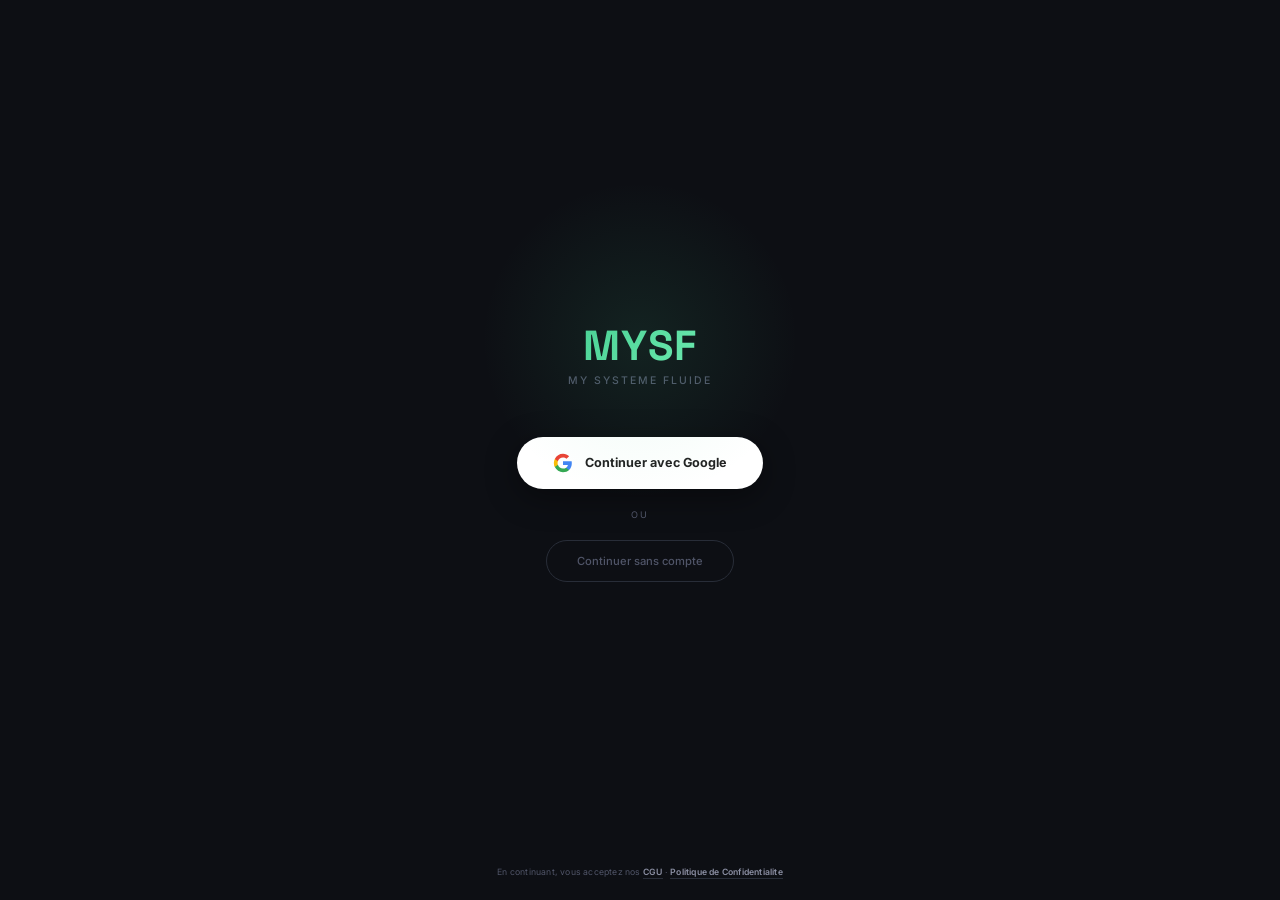
==== commit e2e290fc: "feat(legal): ajoute pages CGU et Politique de Confidentialité (RGPD) - Cree privacy.html avec politi" ====
--- a/index.html
+++ b/index.html
@@ -32,6 +32,12 @@
   <div class="auth-or">ou</div>
   <div class="auth-skip" id="aSkip">Continuer sans compte</div>
   <div class="auth-err" id="aErr"></div>
+  <div class="auth-legal">
+    En continuant, vous acceptez nos
+    <a href="terms.html" target="_blank" rel="noopener">CGU</a>
+    &middot;
+    <a href="privacy.html" target="_blank" rel="noopener">Politique de Confidentialite</a>
+  </div>
 </div>
 
 <div class="ob hidden" id="ob">
@@ -295,6 +301,14 @@
   <div class="ss"><h3><span class="sd" style="background:var(--red)"></span>Donnees</h3>
     <button class="btn btn-o" type="button" id="sExp" style="width:100%;margin-bottom:6px">Exporter JSON</button>
     <button class="btn btn-d" type="button" id="sRst" style="width:100%">Reinitialiser</button>
+  </div>
+  <div class="ss"><h3><span class="sd" style="background:var(--t2)"></span>Mentions legales</h3>
+    <p style="font-size:.68rem;color:var(--t3);margin-bottom:10px;line-height:1.5">Conditions d'utilisation et traitement de vos donnees personnelles (RGPD).</p>
+    <div style="display:flex;gap:6px">
+      <a class="btn btn-o" href="terms.html" target="_blank" rel="noopener" style="flex:1;text-align:center;text-decoration:none;display:flex;align-items:center;justify-content:center">CGU</a>
+      <a class="btn btn-o" href="privacy.html" target="_blank" rel="noopener" style="flex:1;text-align:center;text-decoration:none;display:flex;align-items:center;justify-content:center">Confidentialite</a>
+    </div>
+    <p style="font-size:.6rem;color:var(--t3);margin-top:8px;text-align:center">&copy; 2026 MYSF &middot; v2.1</p>
   </div>
 </div>
 </div>
--- a/css/layout.css
+++ b/css/layout.css
@@ -13,6 +13,9 @@
 .auth-skip:active{border-color:var(--acc);color:var(--t2)}
 .auth-err{margin-top:16px;font-size:.72rem;color:var(--red);max-width:300px;display:none}
 .auth-err.show{display:block}
+.auth-legal{position:absolute;bottom:max(20px,env(safe-area-inset-bottom));left:0;right:0;text-align:center;font-size:.62rem;color:var(--t3);padding:0 24px;line-height:1.6;letter-spacing:.2px}
+.auth-legal a{color:var(--t2);font-weight:600;text-decoration:none;border-bottom:1px solid var(--s3);padding-bottom:1px;transition:.15s}
+.auth-legal a:active,.auth-legal a:hover{color:var(--acc);border-color:var(--acc)}
 
 /* Onboarding */
 .ob{position:fixed;inset:0;background:var(--bg);z-index:500;display:flex;flex-direction:column;align-items:center;justify-content:center;padding:32px;text-align:center}
--- a/css/pages.css
+++ b/css/pages.css
@@ -76,7 +76,7 @@
 .ch{background:var(--s1);border-radius:20px;padding:18px;margin-bottom:12px;border:none;box-shadow:var(--shadow)}
 .ch h3{font-size:.78rem;font-weight:800;margin-bottom:12px;color:var(--t1);letter-spacing:-.1px;display:flex;align-items:center;gap:6px}
 .ch h3 .cd{display:none}
-.chw{position:relative;height:200px}
+.chw{position:relative;height:200px;min-width:0}
 .ws{display:grid;grid-template-columns:1fr 1fr 1fr;gap:8px;margin-bottom:12px}
 .ws>div{text-align:center;background:var(--s2);border-radius:14px;padding:12px 8px}
 .ws .wl{font-size:.58rem;color:var(--t2);text-transform:uppercase;letter-spacing:.8px;font-weight:700;margin-bottom:4px}
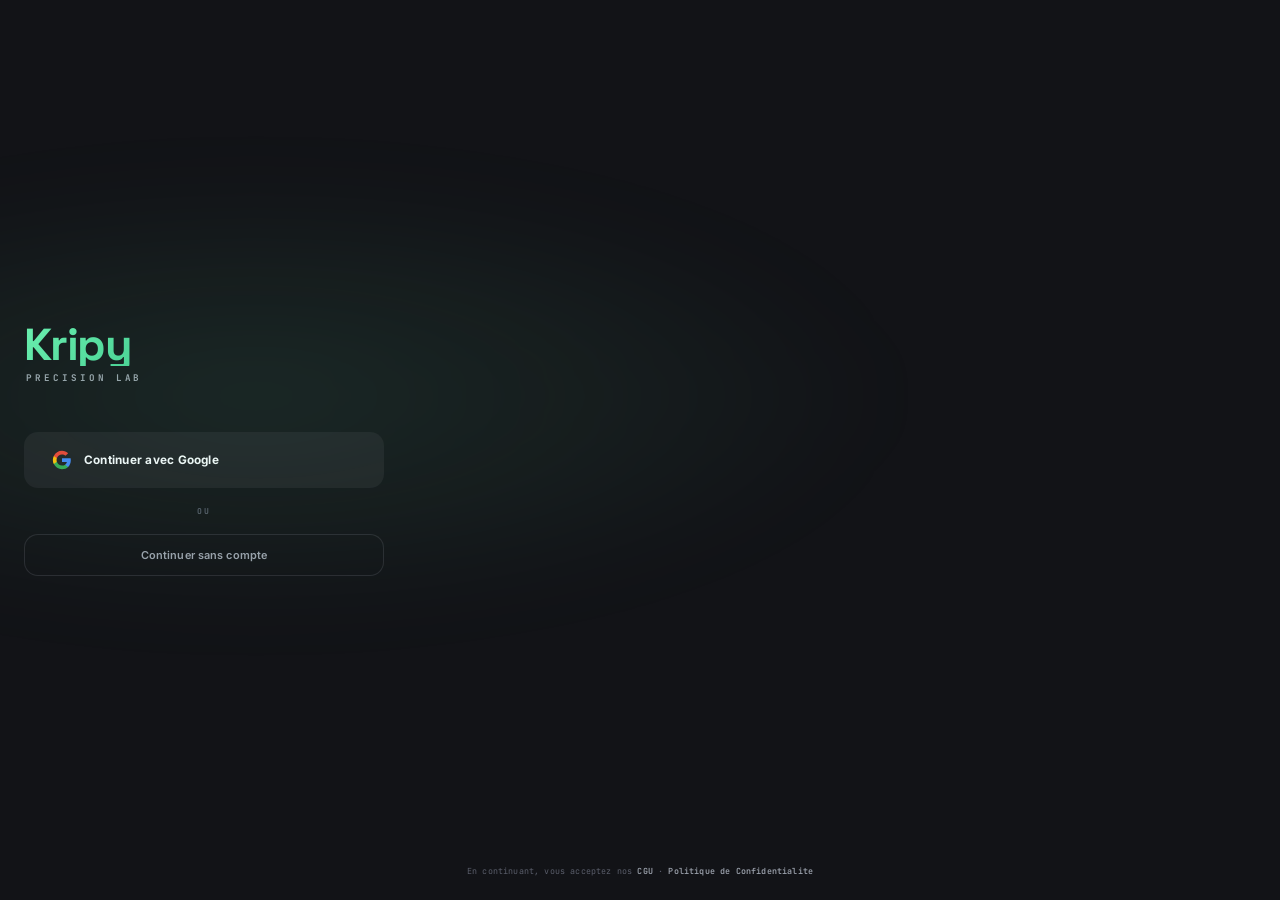
==== commit 547cfad5: "feat(design): rebrand Kripy et nouveau design system Kinetic Lab - rebrand MYSF -> Kripy partout (HT" ====
--- a/index.html
+++ b/index.html
@@ -6,12 +6,12 @@
 <meta name="apple-mobile-web-app-capable" content="yes">
 <meta name="apple-mobile-web-app-status-bar-style" content="black-translucent">
 <meta name="mobile-web-app-capable" content="yes">
-<meta name="theme-color" content="#0d0f14">
+<meta name="theme-color" content="#121317">
 <meta http-equiv="Cache-Control" content="no-cache, no-store, must-revalidate">
 <meta http-equiv="Pragma" content="no-cache">
 <meta http-equiv="Expires" content="0">
-<link rel="manifest" href="data:application/json,{&quot;name&quot;:&quot;MYSF&quot;,&quot;short_name&quot;:&quot;MYSF&quot;,&quot;start_url&quot;:&quot;.&quot;,&quot;display&quot;:&quot;standalone&quot;,&quot;background_color&quot;:&quot;%230d0f14&quot;,&quot;theme_color&quot;:&quot;%230d0f14&quot;}">
-<title>MYSF — My Systeme Fluide</title>
+<link rel="manifest" href="data:application/json,{&quot;name&quot;:&quot;Kripy&quot;,&quot;short_name&quot;:&quot;Kripy&quot;,&quot;start_url&quot;:&quot;.&quot;,&quot;display&quot;:&quot;standalone&quot;,&quot;background_color&quot;:&quot;%23121317&quot;,&quot;theme_color&quot;:&quot;%23121317&quot;}">
+<title>Kripy — Precision Lab</title>
 <link rel="preconnect" href="https://fonts.googleapis.com">
 <link href="https://fonts.googleapis.com/css2?family=Space+Grotesk:wght@400;500;600;700&family=Inter:wght@400;500;600;700;800&family=JetBrains+Mono:wght@400;500;600&display=swap" rel="stylesheet">
 <script src="https://cdnjs.cloudflare.com/ajax/libs/Chart.js/4.4.1/chart.umd.min.js"></script>
@@ -26,8 +26,8 @@
 <body>
 
 <div class="auth" id="auth">
-  <div class="auth-title brand brand-g">MYSF</div>
-  <div class="auth-sub">My Systeme Fluide</div>
+  <div class="auth-title brand brand-g">Kripy</div>
+  <div class="auth-sub">Precision Lab</div>
   <button class="auth-btn" type="button" id="gSign"><svg viewBox="0 0 24 24"><path fill="#4285F4" d="M22.56 12.25c0-.78-.07-1.53-.2-2.25H12v4.26h5.92a5.06 5.06 0 01-2.2 3.32v2.77h3.57c2.08-1.92 3.28-4.74 3.28-8.1z"/><path fill="#34A853" d="M12 23c2.97 0 5.46-.98 7.28-2.66l-3.57-2.77c-.98.66-2.23 1.06-3.71 1.06-2.86 0-5.29-1.93-6.16-4.53H2.18v2.84C3.99 20.53 7.7 23 12 23z"/><path fill="#FBBC05" d="M5.84 14.09c-.22-.66-.35-1.36-.35-2.09s.13-1.43.35-2.09V7.07H2.18C1.43 8.55 1 10.22 1 12s.43 3.45 1.18 4.93l2.85-2.22.81-.62z"/><path fill="#EA4335" d="M12 5.38c1.62 0 3.06.56 4.21 1.64l3.15-3.15C17.45 2.09 14.97 1 12 1 7.7 1 3.99 3.47 2.18 7.07l3.66 2.84c.87-2.6 3.3-4.53 6.16-4.53z"/></svg>Continuer avec Google</button>
   <div class="auth-or">ou</div>
   <div class="auth-skip" id="aSkip">Continuer sans compte</div>
@@ -41,7 +41,7 @@
 </div>
 
 <div class="ob hidden" id="ob">
-  <div class="brand brand-g" style="font-size:1.8rem;margin-bottom:4px">MYSF</div>
+  <div class="brand brand-g" style="font-size:1.8rem;margin-bottom:4px">Kripy</div>
   <p>Configure tes objectifs</p>
   <div class="ob-f">
     <label>Poids (kg)</label><input type="text" inputmode="decimal" class="inp" id="obW" placeholder="75">
@@ -54,7 +54,7 @@
 </div>
 
 <div class="hdr" id="hdr" style="display:none">
-  <div style="display:flex;align-items:baseline;gap:6px"><div class="logo brand brand-g">MYSF</div><div style="font-size:.5rem;color:var(--t3);font-weight:600;letter-spacing:.5px">v2.1</div></div>
+  <div style="display:flex;align-items:baseline;gap:6px"><div class="logo brand brand-g">Kripy</div><div style="font-size:.5rem;color:var(--t3);font-weight:600;letter-spacing:.5px">v2.1</div></div>
   <div class="hdr-r"><div class="theme-toggle" id="themeBtn" title="Mode clair/sombre">&#x1F319;</div><div class="ph-pill" id="phPill"><span class="d"></span><span id="phLbl">A</span></div><img class="u-ava" id="uAva" src="" alt=""></div>
 </div>
 
@@ -68,14 +68,14 @@
   </div>
   <div class="cal-hero"><div class="cal-ring"><canvas id="cRing" width="168" height="168"></canvas><div class="cal-ctr"><div class="cv mono" id="cV">0</div><div class="cl">restantes</div></div></div><div class="cal-sub mono" id="cSub">0 / 0 kcal</div></div>
   <div class="macro-row">
-    <div class="mc"><div class="mc-l">Proteines</div><div class="mc-bw"><div class="mc-b" id="hPb" style="background:#4AD295"></div></div><div class="mc-v mono"><span id="hP">0</span><span id="hPt"></span></div></div>
-    <div class="mc"><div class="mc-l">Glucides</div><div class="mc-bw"><div class="mc-b" id="hGb" style="background:#6EC6FF"></div></div><div class="mc-v mono"><span id="hG">0</span><span id="hGt"></span></div></div>
-    <div class="mc"><div class="mc-l">Lipides</div><div class="mc-bw"><div class="mc-b" id="hLb" style="background:#FD79A8"></div></div><div class="mc-v mono"><span id="hL">0</span><span id="hLt"></span></div></div>
-    <div class="mc"><div class="mc-l">Fibres</div><div class="mc-bw"><div class="mc-b" id="hFb" style="background:#FFB347"></div></div><div class="mc-v mono"><span id="hF">0</span><span id="hFt"></span></div></div>
+    <div class="mc"><div class="mc-l">Prot</div><div class="mc-bw"><div class="mc-b" id="hPb" style="background:#6AEFAF;color:#6AEFAF"></div></div><div class="mc-v mono"><span id="hP">0</span><span id="hPt"></span></div></div>
+    <div class="mc"><div class="mc-l">Gluc</div><div class="mc-bw"><div class="mc-b" id="hGb" style="background:#4DD0E1;color:#4DD0E1"></div></div><div class="mc-v mono"><span id="hG">0</span><span id="hGt"></span></div></div>
+    <div class="mc"><div class="mc-l">Lip</div><div class="mc-bw"><div class="mc-b" id="hLb" style="background:#FF6B9D;color:#FF6B9D"></div></div><div class="mc-v mono"><span id="hL">0</span><span id="hLt"></span></div></div>
+    <div class="mc"><div class="mc-l">Fib</div><div class="mc-bw"><div class="mc-b" id="hFb" style="background:#FFB347;color:#FFB347"></div></div><div class="mc-v mono"><span id="hF">0</span><span id="hFt"></span></div></div>
   </div>
   <div class="info-row">
     <div class="info-card">
-      <div class="ic-i" style="background:linear-gradient(135deg,var(--cyan),#3DB8A8)">&#x1F4A7;</div>
+      <div class="ic-i" style="background:linear-gradient(135deg,var(--cyan),#2E9FB5)">&#x1F4A7;</div>
       <div class="ic-body"><div class="ic-v mono" id="wV">0L</div><div class="ic-l">Eau</div></div>
       <div style="display:flex;gap:5px;flex-shrink:0">
         <button type="button" class="btn btn-o btn-icon btn-sm" id="wMinus" aria-label="Moins d'eau">-</button>
@@ -83,7 +83,7 @@
       </div>
     </div>
     <div class="info-card" id="stepsCard" style="cursor:pointer">
-      <div class="ic-i" style="background:linear-gradient(135deg,var(--org),#E89830)">&#x1F463;</div>
+      <div class="ic-i" style="background:linear-gradient(135deg,var(--org),#E89830);color:#3a2810">&#x1F463;</div>
       <div class="ic-body"><div class="ic-v mono" id="sV">0</div><div class="ic-l">Pas</div></div>
       <span style="font-size:.7rem;color:var(--t3);flex-shrink:0">&#x270E;</span>
     </div>
@@ -145,7 +145,7 @@
 <div class="tp" id="tab-meals">
   <div class="dn"><button type="button" id="dP">&#x276E;</button><span class="dd" id="cDt">Aujourd'hui</span><button type="button" id="dN">&#x276F;</button></div>
   <div style="display:flex;gap:8px;justify-content:flex-end;margin-bottom:8px">
-    <button type="button" class="btn btn-icon btn-sm" id="aiBtn" title="Analyser avec IA" style="background:linear-gradient(135deg,var(--cyan),var(--acc));color:#fff;font-size:.82rem">&#x2728;</button>
+    <button type="button" class="btn btn-icon btn-sm" id="aiBtn" title="Analyser avec IA" style="background:linear-gradient(135deg,var(--cyan),var(--acc));color:#062028;font-size:.82rem">&#x2728;</button>
     <button type="button" class="btn btn-s btn-icon btn-sm" id="scanBtn" title="Scanner code-barres">&#x1F4F7;</button>
     <button type="button" class="btn btn-p btn-icon btn-sm" id="manualBtn" title="Saisie manuelle">+</button>
     <button type="button" class="btn btn-o btn-icon btn-sm" id="smBtn" title="Repas sauvegardes">&#x2B50;</button>
@@ -283,16 +283,16 @@
     <div id="impWrap">
       <div id="impWeight">
         <p style="font-size:.68rem;color:var(--t3);margin-bottom:6px">Format: <code>date,poids</code> (une ligne par jour)</p>
-        <textarea class="import-a" id="impWT" rows="5" placeholder="2026-03-15,74.5&#10;2026-03-16,74.3&#10;2026-03-17,73.9" style="width:100%;font-family:var(--mono);font-size:.72rem;padding:8px;border-radius:8px;border:1px solid var(--s3);background:var(--s1);color:var(--t1);resize:vertical"></textarea>
+        <textarea class="import-a" id="impWT" rows="5" placeholder="2026-03-15,74.5&#10;2026-03-16,74.3&#10;2026-03-17,73.9" style="width:100%;font-family:'JetBrains Mono',monospace;font-size:.72rem;padding:12px;border-radius:12px;border:none;background:var(--s3);color:var(--t1);resize:vertical;min-height:110px"></textarea>
       </div>
       <div id="impCal" style="display:none">
         <p style="font-size:.68rem;color:var(--t3);margin-bottom:6px">Format: <code>date,calories,prot,gluc,lip</code> (fibres optionnel)</p>
-        <textarea class="import-a" id="impCT" rows="5" placeholder="2026-03-15,2200,150,250,75&#10;2026-03-16,1950,140,220,70" style="width:100%;font-family:var(--mono);font-size:.72rem;padding:8px;border-radius:8px;border:1px solid var(--s3);background:var(--s1);color:var(--t1);resize:vertical"></textarea>
+        <textarea class="import-a" id="impCT" rows="5" placeholder="2026-03-15,2200,150,250,75&#10;2026-03-16,1950,140,220,70" style="width:100%;font-family:'JetBrains Mono',monospace;font-size:.72rem;padding:12px;border-radius:12px;border:none;background:var(--s3);color:var(--t1);resize:vertical;min-height:110px"></textarea>
       </div>
       <div id="impJson" style="display:none">
-        <p style="font-size:.68rem;color:var(--t3);margin-bottom:6px">Colle un fichier JSON exporte (<code>mysf_*.json</code>) ou selectionne un fichier</p>
+        <p style="font-size:.68rem;color:var(--t3);margin-bottom:6px">Colle un fichier JSON exporte (<code>kripy_*.json</code>) ou selectionne un fichier</p>
         <input type="file" accept=".json" id="impFile" style="font-size:.7rem;margin-bottom:6px;width:100%">
-        <textarea class="import-a" id="impJT" rows="5" placeholder='{"weights":[...],"log":{...},...}' style="width:100%;font-family:var(--mono);font-size:.72rem;padding:8px;border-radius:8px;border:1px solid var(--s3);background:var(--s1);color:var(--t1);resize:vertical"></textarea>
+        <textarea class="import-a" id="impJT" rows="5" placeholder='{"weights":[...],"log":{...},...}' style="width:100%;font-family:'JetBrains Mono',monospace;font-size:.72rem;padding:12px;border-radius:12px;border:none;background:var(--s3);color:var(--t1);resize:vertical;min-height:110px"></textarea>
       </div>
     </div>
     <button class="btn btn-p" type="button" id="impB" style="width:100%;margin-top:6px">Importer</button>
@@ -308,7 +308,7 @@
       <a class="btn btn-o" href="terms.html" target="_blank" rel="noopener" style="flex:1;text-align:center;text-decoration:none;display:flex;align-items:center;justify-content:center">CGU</a>
       <a class="btn btn-o" href="privacy.html" target="_blank" rel="noopener" style="flex:1;text-align:center;text-decoration:none;display:flex;align-items:center;justify-content:center">Confidentialite</a>
     </div>
-    <p style="font-size:.6rem;color:var(--t3);margin-top:8px;text-align:center">&copy; 2026 MYSF &middot; v2.1</p>
+    <p style="font-size:.6rem;color:var(--t3);margin-top:8px;text-align:center">&copy; 2026 Kripy &middot; v2.1</p>
   </div>
 </div>
 </div>
@@ -327,11 +327,11 @@
 <details style="font-size:.66rem;color:var(--t2);margin-bottom:10px;line-height:1.5"><summary style="cursor:pointer;color:var(--acc)">&#x2699;&#xFE0F; Sync automatique</summary>
 <div style="margin-top:6px;padding:8px;background:var(--s2);border-radius:8px">
 <strong style="color:var(--t1)">iOS (Raccourcis)</strong> : cree un raccourci qui recupere le nombre de pas du jour depuis Sante, puis ouvre l'URL :<br>
-<code style="color:var(--acc);font-size:.62rem;word-break:break-all">mysf.app/?steps=[Pas]</code><br>
+<code style="color:var(--acc);font-size:.62rem;word-break:break-all">kripy.app/?steps=[Pas]</code><br>
 <strong style="color:var(--t1)">Android</strong> : utilise Tasker ou une automatisation similaire avec la meme URL.
 </div></details>
 <div class="acts"><button class="btn btn-o" type="button" id="stepNo">Annuler</button><button class="btn btn-s" type="button" id="stepOk">Valider</button></div></div></div>
-<div class="phm" id="phM"><div class="phm-c"><div class="brand brand-g" style="font-size:1.2rem;margin-bottom:12px">MYSF</div>
+<div class="phm" id="phM"><div class="phm-c"><div class="brand brand-g" style="font-size:1.2rem;margin-bottom:12px">Kripy</div>
   <div class="ph-det" style="border-color:var(--phA)"><strong style="color:var(--phA)">A — Pre-prep (x1.0)</strong><br>Baisse: rien. Stagne 72h: +200kcal. Monte: arret.</div>
   <div class="ph-det" style="border-color:var(--phB)"><strong style="color:var(--phB)">B — Deficit (x0.85)</strong><br>Stagne: -200kcal. Remontee: verifier.</div>
   <div class="ph-det" style="border-color:var(--phC)"><strong style="color:var(--phC)">C — Reverse (x0.90)</strong><br>Baisse = +200kcal. Stable: rien.</div>
--- a/css/base.css
+++ b/css/base.css
@@ -1,45 +1,211 @@
+/* ============================================================
+   Kripy — Kinetic Lab Design System
+   Tonal Architecture · Deep Tech · Data-First
+   ============================================================ */
+
 *,*::before,*::after{box-sizing:border-box;margin:0;padding:0}
+
 :root{
---bg:#0d0f14;--s1:#171a21;--s2:#1e222b;--s3:#282d38;--s4:#343a47;
---acc:#4AD295;--acc2:#6EEAB0;--accG:rgba(74,210,149,.1);
---grn:#6EC6FF;--grnG:rgba(110,198,255,.1);
---org:#FFB347;--orgG:rgba(255,179,71,.1);
---red:#FF6B6B;--redG:rgba(255,107,107,.1);
---pur:#A29BFE;--pnk:#FD79A8;--cyan:#6EC6FF;--yel:#FFD93D;--brn:#E17055;
---t1:#EFF1F5;--t2:#8B8FA3;--t3:#505568;
---r:14px;--r2:20px;
---shadow:0 2px 12px rgba(0,0,0,.25);
---phA:#4AD295;--phB:#FD79A8;--phC:#A29BFE;--phD:#FFB347;--phE:#6C5CE7;
---ease-out:cubic-bezier(.22,1,.36,1);
---ease-spring:cubic-bezier(.34,1.56,.64,1);
---ease-smooth:cubic-bezier(.4,0,.2,1);
---dur-fast:150ms;--dur-base:220ms;--dur-slow:320ms;
-}
+  /* ── Tonal Architecture (dark-first) ── */
+  --bg:#121317;                 /* surface / Level 0 — obsidian base          */
+  --s1:#1A1B20;                 /* surface-container-low / Level 1            */
+  --s2:#1F1F24;                 /* surface-container / Level 2 — std cards    */
+  --s3:#2A2B31;                 /* surface-container-high                     */
+  --s4:#343439;                 /* surface-container-highest / Level 3        */
+  --s0:#0E0F12;                 /* surface-container-lowest (even rows)       */
+
+  /* ── Primary (Emerald LED) with engineered gradient ── */
+  --acc:#6AEFAF;                /* primary                                    */
+  --acc2:#4AD295;               /* primary-container                          */
+  --accG:rgba(106,239,175,.10); /* halo overlay                               */
+  --surface-tint:#58DEA0;       /* tonal tint / ambient glow                  */
+  --outline-variant:rgba(61,74,65,.20); /* ghost border (use sparingly)       */
+
+  /* ── Accent LEDs (pop against dark surface) ── */
+  --grn:#6AEFAF;                --grnG:rgba(106,239,175,.10);
+  --cyan:#4DD0E1;               --cyanG:rgba(77,208,225,.10);
+  --pnk:#FF6B9D;                --pnkG:rgba(255,107,157,.10);
+  --pur:#9F9BFF;                --purG:rgba(159,155,255,.10);
+  --yel:#FFD93D;                --yelG:rgba(255,217,61,.10);
+  --org:#FFB347;                --orgG:rgba(255,179,71,.10);
+  --red:#FF6B6B;                --redG:rgba(255,107,107,.10);
+  --brn:#E17055;
+
+  /* ── Text (never pure white — halatuation kills readability) ── */
+  --t1:#F5F7FA;
+  --t2:#9AA0AB;
+  --t3:#5A5E6B;
+
+  /* ── Radius ── */
+  --r:14px;
+  --r2:18px;
+  --r3:24px;
+
+  /* ── Elevation via tonal shift + optional glow, never black shadows ── */
+  --shadow:0 0 0 0 transparent;
+  --glow:0 0 32px 0 rgba(88,222,160,.06);
+  --glow-soft:0 0 24px 0 rgba(88,222,160,.04);
+
+  /* ── Gradient signatures ── */
+  --grad-primary:linear-gradient(135deg,#6AEFAF 0%,#4AD295 100%);
+  --grad-primary-soft:linear-gradient(135deg,rgba(106,239,175,.22),rgba(74,210,149,.06));
+  --grad-glass:linear-gradient(180deg,rgba(31,31,36,.92),rgba(31,31,36,.78));
+
+  /* ── Phase accents ── */
+  --phA:#6AEFAF;
+  --phB:#FF6B9D;
+  --phC:#9F9BFF;
+  --phD:#FFB347;
+  --phE:#6C5CE7;
+  --phF:#4DD0E1;
+
+  /* ── Motion ── */
+  --ease-out:cubic-bezier(.22,1,.36,1);
+  --ease-spring:cubic-bezier(.34,1.56,.64,1);
+  --ease-smooth:cubic-bezier(.4,0,.2,1);
+  --dur-fast:150ms;
+  --dur-base:220ms;
+  --dur-slow:320ms;
+
+  /* ── Layout ── */
+  --gutter:24px;
+}
+
+/* ── Light theme (inverted tonal architecture, still low-chroma) ── */
 [data-theme="light"]{
---bg:#F5F6FA;--s1:#FFFFFF;--s2:#F0F1F6;--s3:#E2E4ED;--s4:#CED1DC;
---acc:#2DB77B;--acc2:#1E9A64;--accG:rgba(45,183,123,.1);
---grn:#4BA8E0;--grnG:rgba(75,168,224,.08);
---org:#E5982D;--orgG:rgba(229,152,45,.08);
---red:#E05252;--redG:rgba(224,82,82,.08);
---pur:#7C71D8;--pnk:#E0608E;--cyan:#4BA8E0;--yel:#D4AD1C;--brn:#C85D45;
---t1:#1A1D2E;--t2:#6B6F85;--t3:#9B9FB5;
---shadow:0 2px 12px rgba(0,0,0,.06);
---phA:#2DB77B;--phB:#E0608E;--phC:#7C71D8;--phD:#E5982D;--phE:#5F4DD0;
-}
-html{font-size:14px;-webkit-text-size-adjust:100%;scroll-behavior:smooth}
-body{font-family:'Inter',sans-serif;background:var(--bg);color:var(--t1);max-width:430px;margin:0 auto;min-height:100dvh;min-height:-webkit-fill-available;overflow-x:hidden;-webkit-tap-highlight-color:transparent;transition:background .3s,color .3s;-webkit-font-smoothing:antialiased;padding-left:env(safe-area-inset-left);padding-right:env(safe-area-inset-right)}
-@supports(padding:env(safe-area-inset-top)){.hdr{padding-top:max(10px,env(safe-area-inset-top))}}
-input,select,textarea,button{font-family:inherit;font-size:16px;color:inherit;border:none;outline:none;background:none}
-input[type="number"],input[type="text"],textarea,select{-webkit-appearance:none;appearance:none;font-size:16px}
-input:focus-visible,select:focus-visible,textarea:focus-visible{box-shadow:0 0 0 2px var(--acc),0 0 0 4px var(--accG);border-radius:12px}
-button{cursor:pointer;-webkit-tap-highlight-color:transparent}
-button:focus-visible{box-shadow:0 0 0 3px var(--accG);outline:2px solid var(--acc);outline-offset:2px}
-::-webkit-scrollbar{width:2px}::-webkit-scrollbar-thumb{background:var(--t3);border-radius:2px}
+  --bg:#F7F8FA;
+  --s1:#F1F2F6;
+  --s2:#E8EAF0;
+  --s3:#DFE2EA;
+  --s4:#CFD3DD;
+  --s0:#FDFDFE;
+  --acc:#2DB77B;
+  --acc2:#1E9A64;
+  --accG:rgba(45,183,123,.10);
+  --surface-tint:#2DB77B;
+  --outline-variant:rgba(61,74,65,.14);
+  --grn:#2DB77B;   --grnG:rgba(45,183,123,.10);
+  --cyan:#2E9FB5; --cyanG:rgba(46,159,181,.10);
+  --pnk:#D9447A;  --pnkG:rgba(217,68,122,.10);
+  --pur:#6E69D0;  --purG:rgba(110,105,208,.10);
+  --yel:#C5A21E;  --yelG:rgba(197,162,30,.10);
+  --org:#D68524;  --orgG:rgba(214,133,36,.10);
+  --red:#D64A4A;  --redG:rgba(214,74,74,.10);
+  --t1:#1A1D2E;
+  --t2:#5A6071;
+  --t3:#9AA0AD;
+  --grad-primary:linear-gradient(135deg,#2DB77B 0%,#1E9A64 100%);
+  --grad-primary-soft:linear-gradient(135deg,rgba(45,183,123,.18),rgba(30,154,100,.04));
+  --grad-glass:linear-gradient(180deg,rgba(232,234,240,.92),rgba(232,234,240,.78));
+  --glow:0 0 32px 0 rgba(45,183,123,.08);
+  --phA:#2DB77B;
+  --phB:#D9447A;
+  --phC:#6E69D0;
+  --phD:#D68524;
+  --phE:#5F4DD0;
+  --phF:#2E9FB5;
+}
+
+html{
+  font-size:14px;
+  -webkit-text-size-adjust:100%;
+  scroll-behavior:smooth;
+}
+
+body{
+  font-family:'Inter',system-ui,-apple-system,sans-serif;
+  background:var(--bg);
+  color:var(--t1);
+  max-width:430px;
+  margin:0 auto;
+  min-height:100dvh;
+  min-height:-webkit-fill-available;
+  overflow-x:hidden;
+  -webkit-tap-highlight-color:transparent;
+  transition:background var(--dur-slow) var(--ease-out),color var(--dur-slow) var(--ease-out);
+  -webkit-font-smoothing:antialiased;
+  text-rendering:optimizeLegibility;
+  padding-left:env(safe-area-inset-left);
+  padding-right:env(safe-area-inset-right);
+  letter-spacing:-0.005em;
+}
+
+@supports(padding:env(safe-area-inset-top)){
+  .hdr{padding-top:max(14px,env(safe-area-inset-top))}
+}
+
+input,select,textarea,button{
+  font-family:inherit;
+  font-size:16px;
+  color:inherit;
+  border:none;
+  outline:none;
+  background:none;
+}
+
+input[type="number"],input[type="text"],textarea,select{
+  -webkit-appearance:none;
+  appearance:none;
+  font-size:16px;
+}
+
+/* No border-box focus ring — use inline underline accent on inputs */
+input:focus-visible,select:focus-visible,textarea:focus-visible{
+  box-shadow:inset 0 -1px 0 0 var(--acc);
+  border-radius:var(--r);
+}
+
+button{
+  cursor:pointer;
+  -webkit-tap-highlight-color:transparent;
+}
+
+button:focus-visible{
+  outline:1px solid var(--acc);
+  outline-offset:2px;
+  box-shadow:0 0 0 3px var(--accG);
+}
+
+::-webkit-scrollbar{width:2px;height:2px}
+::-webkit-scrollbar-thumb{background:var(--s4);border-radius:2px}
+
 @media(max-width:374px){html{font-size:13px}}
 
-.brand{font-family:'Space Grotesk',sans-serif;font-weight:700;letter-spacing:1.5px}
-.brand-g{background:linear-gradient(135deg,var(--acc),var(--acc2));-webkit-background-clip:text;-webkit-text-fill-color:transparent;background-clip:text}
-.mono{font-family:'JetBrains Mono',monospace}
+/* ── Typography primitives ── */
+.brand{
+  font-family:'Space Grotesk','Inter',sans-serif;
+  font-weight:700;
+  letter-spacing:-0.02em;
+}
+.brand-g{
+  background:var(--grad-primary);
+  -webkit-background-clip:text;
+  -webkit-text-fill-color:transparent;
+  background-clip:text;
+}
+.mono{
+  font-family:'JetBrains Mono','Space Grotesk',ui-monospace,monospace;
+  font-variant-numeric:tabular-nums;
+  font-feature-settings:"tnum","ss01";
+  letter-spacing:-0.01em;
+}
+
+/* Editorial headline rhythm */
+.headline-lg{
+  font-family:'Inter',sans-serif;
+  font-weight:800;
+  font-size:2rem;
+  letter-spacing:-0.02em;
+  line-height:1.05;
+}
+.display-lg{
+  font-family:'JetBrains Mono','Space Grotesk',monospace;
+  font-weight:700;
+  font-size:3.5rem;
+  line-height:0.95;
+  letter-spacing:-0.03em;
+}
+
+/* Prevent selection on chrome (but keep it on form fields) */
 *{-webkit-touch-callout:none;-webkit-user-select:none;user-select:none}
 input,textarea{-webkit-user-select:text;user-select:text}
-
--- a/css/layout.css
+++ b/css/layout.css
@@ -1,88 +1,401 @@
-/* Auth */
-.auth{position:fixed;inset:0;background:var(--bg);z-index:600;display:flex;flex-direction:column;align-items:center;justify-content:center;padding:32px;text-align:center}
+/* ============================================================
+   Kripy — Layout: Auth, Onboarding, Header, Tabs, Navigation
+   No borders · Tonal depth · Glassmorphism on floating chrome
+   ============================================================ */
+
+/* ── Auth ─────────────────────────────────────────────── */
+.auth{
+  position:fixed;inset:0;
+  background:var(--bg);
+  z-index:600;
+  display:flex;flex-direction:column;align-items:flex-start;justify-content:center;
+  padding:var(--gutter) var(--gutter) calc(var(--gutter) + env(safe-area-inset-bottom));
+  text-align:left;
+}
 .auth.hidden{display:none}
-.auth::before{content:'';position:absolute;top:20%;left:50%;transform:translateX(-50%);width:320px;height:320px;background:radial-gradient(circle,var(--accG),transparent 70%);pointer-events:none;border-radius:50%}
-.auth-title{font-size:3rem;margin-bottom:2px}
-.auth-sub{color:var(--t3);font-size:.75rem;margin-bottom:50px;letter-spacing:2px;text-transform:uppercase;font-weight:500}
-.auth-btn{display:flex;align-items:center;gap:12px;padding:16px 36px;background:#fff;color:#222;border-radius:30px;font-weight:700;font-size:.9rem;box-shadow:0 8px 32px rgba(0,0,0,.4);transition:.2s}
-.auth-btn:active{transform:scale(.97)}
+.auth::before{
+  content:'';
+  position:absolute;top:14%;left:-40%;
+  width:120vw;height:60vh;
+  background:radial-gradient(ellipse at center,var(--accG),transparent 60%);
+  pointer-events:none;
+  filter:blur(40px);
+}
+.auth-title{
+  font-size:3.2rem;
+  margin-bottom:6px;
+  letter-spacing:-0.035em;
+  line-height:0.95;
+  font-weight:700;
+}
+.auth-sub{
+  color:var(--t2);
+  font-size:.66rem;
+  margin-bottom:48px;
+  letter-spacing:.32em;
+  text-transform:uppercase;
+  font-weight:700;
+  font-family:'JetBrains Mono',monospace;
+  padding-left:2px;
+}
+.auth-btn{
+  display:flex;align-items:center;gap:12px;
+  padding:16px 28px;
+  background:var(--s2);
+  color:var(--t1);
+  border-radius:var(--r);
+  font-weight:700;
+  font-size:.84rem;
+  letter-spacing:.02em;
+  transition:transform var(--dur-fast) var(--ease-out),background var(--dur-fast) var(--ease-out);
+  width:100%;max-width:360px;
+  min-height:56px;
+}
+.auth-btn:active{transform:scale(.98);background:var(--s3)}
 .auth-btn svg{width:20px;height:20px;flex-shrink:0}
-.auth-or{margin:20px 0;color:var(--t3);font-size:.65rem;text-transform:uppercase;letter-spacing:2px;display:flex;align-items:center;gap:12px}
-.auth-or::before,.auth-or::after{content:'';flex:1;height:1px;background:var(--s3)}
-.auth-skip{color:var(--t3);font-size:.8rem;cursor:pointer;padding:13px 30px;border-radius:30px;border:1px solid var(--s3);font-weight:500;transition:.15s}
-.auth-skip:active{border-color:var(--acc);color:var(--t2)}
-.auth-err{margin-top:16px;font-size:.72rem;color:var(--red);max-width:300px;display:none}
+.auth-or{
+  margin:18px 0;
+  color:var(--t3);
+  font-size:.58rem;
+  text-transform:uppercase;
+  letter-spacing:.28em;
+  display:flex;align-items:center;gap:14px;
+  width:100%;max-width:360px;
+  font-family:'JetBrains Mono',monospace;
+  font-weight:600;
+}
+.auth-or::before,.auth-or::after{
+  content:'';flex:1;height:0;
+  background:transparent;
+  box-shadow:inset 0 -1px 0 0 var(--s3);
+}
+.auth-skip{
+  color:var(--t2);
+  font-size:.78rem;
+  cursor:pointer;
+  padding:14px 26px;
+  border-radius:var(--r);
+  background:transparent;
+  box-shadow:inset 0 0 0 1px var(--s3);
+  font-weight:600;
+  transition:.2s var(--ease-out);
+  width:100%;max-width:360px;
+  text-align:center;
+  letter-spacing:.01em;
+}
+.auth-skip:active{background:var(--s2);color:var(--acc)}
+.auth-err{
+  margin-top:18px;
+  font-size:.72rem;
+  color:var(--red);
+  max-width:360px;
+  display:none;
+  padding:10px 14px;
+  background:var(--redG);
+  border-radius:10px;
+  font-weight:600;
+}
 .auth-err.show{display:block}
-.auth-legal{position:absolute;bottom:max(20px,env(safe-area-inset-bottom));left:0;right:0;text-align:center;font-size:.62rem;color:var(--t3);padding:0 24px;line-height:1.6;letter-spacing:.2px}
-.auth-legal a{color:var(--t2);font-weight:600;text-decoration:none;border-bottom:1px solid var(--s3);padding-bottom:1px;transition:.15s}
-.auth-legal a:active,.auth-legal a:hover{color:var(--acc);border-color:var(--acc)}
-
-/* Onboarding */
-.ob{position:fixed;inset:0;background:var(--bg);z-index:500;display:flex;flex-direction:column;align-items:center;justify-content:center;padding:32px;text-align:center}
+.auth-legal{
+  position:absolute;
+  bottom:max(22px,env(safe-area-inset-bottom));
+  left:0;right:0;
+  text-align:center;
+  font-size:.6rem;
+  color:var(--t3);
+  padding:0 var(--gutter);
+  line-height:1.7;
+  letter-spacing:.02em;
+  font-family:'JetBrains Mono',monospace;
+}
+.auth-legal a{
+  color:var(--t2);
+  font-weight:600;
+  text-decoration:none;
+  transition:.15s;
+}
+.auth-legal a:active,.auth-legal a:hover{color:var(--acc)}
+
+/* ── Onboarding ───────────────────────────────────────── */
+.ob{
+  position:fixed;inset:0;
+  background:var(--bg);
+  z-index:500;
+  display:flex;flex-direction:column;align-items:flex-start;justify-content:center;
+  padding:var(--gutter);
+  text-align:left;
+}
 .ob.hidden{display:none}
-.ob p{color:var(--t2);margin-bottom:28px;font-size:.84rem}
-.ob-f{width:100%;max-width:320px;text-align:left}
-.ob-f label{font-size:.65rem;color:var(--t3);display:block;margin-bottom:4px;margin-top:14px;text-transform:uppercase;letter-spacing:.8px;font-weight:700}
+.ob p{
+  color:var(--t2);
+  margin-bottom:28px;
+  font-size:.82rem;
+  font-weight:500;
+}
+.ob-f{width:100%;max-width:360px;text-align:left}
+.ob-f label{
+  font-size:.58rem;
+  color:var(--t3);
+  display:block;
+  margin-bottom:6px;
+  margin-top:16px;
+  text-transform:uppercase;
+  letter-spacing:.16em;
+  font-weight:700;
+  font-family:'JetBrains Mono',monospace;
+}
 .ob-f input,.ob-f select{width:100%}
 
-/* Common */
-.inp{flex:1;background:var(--s2);border:none;border-radius:14px;padding:14px 16px;color:var(--t1);font-size:16px;transition:.2s;min-height:48px;font-weight:500}
-.inp:focus{background:var(--s3);box-shadow:0 0 0 2px var(--acc)}
-.inp::placeholder{color:var(--t3);font-size:.85rem;font-weight:400}
-.btn{padding:12px 22px;border-radius:30px;font-weight:700;font-size:.82rem;transition:transform var(--dur-fast) var(--ease-out),background var(--dur-fast) var(--ease-out),box-shadow var(--dur-fast) var(--ease-out),filter var(--dur-fast) var(--ease-out);display:inline-flex;align-items:center;justify-content:center;gap:6px;cursor:pointer;min-height:44px;-webkit-appearance:none;appearance:none;line-height:1;white-space:nowrap;letter-spacing:.2px;will-change:transform}
-.btn:active{transform:scale(.95);filter:brightness(.92)}
-.btn-p{background:var(--acc);color:#0a0c14;box-shadow:0 4px 14px rgba(74,210,149,.25)}
-.btn-p:active{box-shadow:0 2px 8px rgba(74,210,149,.2)}
-.btn-sm{padding:9px 14px;font-size:.74rem;min-height:36px;border-radius:22px}
-.btn-icon{width:44px;height:44px;min-height:44px;padding:0;font-size:1.1rem;border-radius:50%;flex:0 0 44px}
-.btn-icon.btn-sm{width:34px;height:34px;min-height:34px;flex:0 0 34px;font-size:.92rem;padding:0}
-.imp-tab.sel{background:var(--acc);color:#0a0c14;border-color:var(--acc)}
-.btn-o{background:var(--s2);color:var(--t1);font-weight:600}
-.btn-o:active{background:var(--s3)}
-.btn-s{background:var(--grn);color:#0a0c14;font-weight:700;box-shadow:0 4px 14px rgba(74,210,149,.25)}
-.btn-d{background:var(--red);color:#fff}
-.card{background:var(--s1);border-radius:20px;padding:18px;margin-bottom:12px;border:none;box-shadow:var(--shadow);transition:transform var(--dur-base) var(--ease-out),box-shadow var(--dur-base) var(--ease-out)}
-.stitle{font-size:.7rem;font-weight:700;margin-bottom:10px;color:var(--t2);text-transform:uppercase;letter-spacing:1px}
-.irow{display:flex;gap:8px;margin-bottom:10px}
-.empty{text-align:center;padding:28px 18px;color:var(--t3);font-size:.78rem;display:flex;flex-direction:column;align-items:center;gap:6px;line-height:1.5}
-.empty::before{content:attr(data-ico);font-size:1.8rem;opacity:.55;line-height:1;margin-bottom:4px;display:block}
-.empty.mini{padding:12px;flex-direction:row;gap:6px;font-size:.72rem}
+/* ── Global inputs ────────────────────────────────────── */
+.inp{
+  flex:1;
+  background:var(--s3);
+  border:none;
+  border-radius:var(--r);
+  padding:14px 16px;
+  color:var(--t1);
+  font-size:16px;
+  transition:background var(--dur-fast) var(--ease-out),box-shadow var(--dur-fast) var(--ease-out);
+  min-height:50px;
+  font-weight:500;
+  box-shadow:inset 0 0 0 0 transparent;
+}
+.inp:focus{
+  background:var(--s4);
+  box-shadow:inset 0 -1px 0 0 var(--acc);
+}
+.inp::placeholder{
+  color:var(--t3);
+  font-size:.85rem;
+  font-weight:500;
+  letter-spacing:.01em;
+}
+
+/* ── Buttons ──────────────────────────────────────────── */
+.btn{
+  padding:13px 22px;
+  border-radius:var(--r);
+  font-weight:700;
+  font-size:.74rem;
+  text-transform:uppercase;
+  letter-spacing:.05em;
+  transition:transform var(--dur-fast) var(--ease-out),
+             background var(--dur-fast) var(--ease-out),
+             box-shadow var(--dur-fast) var(--ease-out),
+             filter var(--dur-fast) var(--ease-out);
+  display:inline-flex;align-items:center;justify-content:center;gap:8px;
+  cursor:pointer;
+  min-height:46px;
+  -webkit-appearance:none;appearance:none;
+  line-height:1;
+  white-space:nowrap;
+  will-change:transform;
+}
+.btn:active{transform:scale(.96);filter:brightness(.94)}
+
+/* Primary: signature gradient — machined, not plastic */
+.btn-p{
+  background:var(--grad-primary);
+  color:#0A1410;
+  box-shadow:var(--glow-soft);
+}
+.btn-p:active{box-shadow:0 0 0 0 transparent}
+
+/* Outline / ghost: filled tonal, not bordered */
+.btn-o{
+  background:var(--s3);
+  color:var(--t1);
+  font-weight:600;
+  text-transform:none;
+  letter-spacing:0;
+  font-size:.78rem;
+}
+.btn-o:active{background:var(--s4)}
+
+/* Secondary: cyan LED */
+.btn-s{
+  background:var(--cyan);
+  color:#062028;
+  box-shadow:0 0 24px 0 rgba(77,208,225,.18);
+}
+
+/* Destructive: red */
+.btn-d{
+  background:var(--red);
+  color:#fff;
+}
+
+/* Size variants */
+.btn-sm{
+  padding:9px 14px;
+  font-size:.66rem;
+  min-height:36px;
+  border-radius:12px;
+}
+.btn-icon{
+  width:46px;height:46px;min-height:46px;padding:0;
+  font-size:1.1rem;
+  border-radius:var(--r);
+  flex:0 0 46px;
+  text-transform:none;
+  letter-spacing:0;
+}
+.btn-icon.btn-sm{
+  width:36px;height:36px;min-height:36px;
+  flex:0 0 36px;
+  font-size:.92rem;
+  padding:0;
+  border-radius:12px;
+}
+
+/* Selected tab/state on buttons (imp-tab) */
+.imp-tab.sel{
+  background:var(--grad-primary);
+  color:#0A1410;
+}
+
+/* ── Cards & Titles ───────────────────────────────────── */
+.card{
+  background:var(--s2);
+  border-radius:var(--r2);
+  padding:20px;
+  margin-bottom:14px;
+  border:none;
+  box-shadow:var(--shadow);
+  transition:background var(--dur-base) var(--ease-out);
+}
+
+.stitle{
+  font-size:.58rem;
+  font-weight:700;
+  margin-bottom:12px;
+  color:var(--t3);
+  text-transform:uppercase;
+  letter-spacing:.18em;
+  font-family:'JetBrains Mono',monospace;
+}
+
+.irow{display:flex;gap:10px;margin-bottom:12px}
+
+.empty{
+  text-align:center;
+  padding:32px 18px;
+  color:var(--t3);
+  font-size:.78rem;
+  display:flex;flex-direction:column;align-items:center;gap:8px;
+  line-height:1.5;
+  background:var(--s1);
+  border-radius:var(--r2);
+  font-weight:500;
+}
+.empty::before{
+  content:attr(data-ico);
+  font-size:1.8rem;
+  opacity:.45;
+  line-height:1;
+  margin-bottom:4px;
+  display:block;
+}
+.empty.mini{
+  padding:14px;
+  flex-direction:row;
+  gap:8px;
+  font-size:.72rem;
+  background:var(--s1);
+}
 .empty.mini::before{display:none}
 
-/* Skeleton loaders */
-.skeleton{background:linear-gradient(90deg,var(--s2) 0%,var(--s3) 50%,var(--s2) 100%);background-size:200% 100%;animation:sk-shimmer 1.4s linear infinite;border-radius:10px;display:block}
+/* ── Skeleton loaders (shimmer stays, tonal base) ────── */
+.skeleton{
+  background:linear-gradient(90deg,var(--s2) 0%,var(--s3) 50%,var(--s2) 100%);
+  background-size:200% 100%;
+  animation:sk-shimmer 1.6s linear infinite;
+  border-radius:10px;
+  display:block;
+}
 .sk-line{height:12px;width:100%;margin-bottom:8px}
-.sk-line.w60{width:60%}.sk-line.w80{width:80%}.sk-line.w40{width:40%}
+.sk-line.w60{width:60%}
+.sk-line.w80{width:80%}
+.sk-line.w40{width:40%}
 .sk-title{height:18px;width:55%;margin-bottom:12px;border-radius:12px}
-.sk-block{height:80px;width:100%;border-radius:14px;margin-bottom:8px}
+.sk-block{height:80px;width:100%;border-radius:var(--r);margin-bottom:8px}
 .sk-circle{width:60px;height:60px;border-radius:50%}
-.sk-card{background:var(--s1);border-radius:20px;padding:18px;margin-bottom:12px;box-shadow:var(--shadow)}
+.sk-card{
+  background:var(--s2);
+  border-radius:var(--r2);
+  padding:20px;
+  margin-bottom:12px;
+  box-shadow:var(--shadow);
+}
 .sk-row{display:flex;gap:10px;align-items:center;margin-bottom:10px}
 .sk-row>.skeleton:first-child{flex:0 0 auto}
 .sk-row>.sk-lines{flex:1;display:flex;flex-direction:column;gap:6px}
 @keyframes sk-shimmer{0%{background-position:200% 0}100%{background-position:-200% 0}}
 @media(prefers-reduced-motion:reduce){.skeleton{animation:none}}
 
-/* Header */
-.hdr{position:sticky;top:0;z-index:100;background:var(--bg);padding:16px 18px 10px;display:flex;align-items:center;justify-content:space-between;gap:10px;min-width:0;transition:background .3s}
+/* ── Header ───────────────────────────────────────────── */
+.hdr{
+  position:sticky;top:0;z-index:100;
+  background:var(--bg);
+  padding:18px var(--gutter) 12px;
+  display:flex;align-items:center;justify-content:space-between;gap:10px;
+  min-width:0;
+  transition:background var(--dur-slow) var(--ease-out);
+}
 .hdr>*{min-width:0}
 [data-theme="light"] .hdr{background:var(--bg)}
 [data-theme="light"] .auth{background:var(--bg)}
-[data-theme="light"] .auth::before{background:radial-gradient(circle,rgba(45,183,123,.1),transparent 70%)}
-[data-theme="light"] .auth-btn{box-shadow:0 4px 16px rgba(0,0,0,.1)}
+[data-theme="light"] .auth::before{background:radial-gradient(ellipse at center,rgba(45,183,123,.12),transparent 60%)}
 [data-theme="light"] .ob{background:var(--bg)}
-.hdr .logo{font-size:1.15rem}
+.hdr .logo{
+  font-size:1.3rem;
+  letter-spacing:-0.025em;
+}
 .hdr-r{display:flex;align-items:center;gap:10px}
-.ph-pill{display:inline-flex;align-items:center;gap:5px;padding:6px 12px;border-radius:20px;font-size:.68rem;font-weight:700;cursor:pointer;border:none;background:var(--s2);color:var(--t1);user-select:none;transition:.15s}
-.ph-pill:active{transform:scale(.95)}
-.ph-pill .d{width:6px;height:6px;border-radius:50%}
-.u-ava{width:30px;height:30px;border-radius:50%;border:2px solid var(--s3);cursor:pointer;display:none}
-
-/* Tabs */
-.tc{padding:4px 16px 110px}
+
+.ph-pill{
+  display:inline-flex;align-items:center;gap:6px;
+  padding:7px 13px;
+  border-radius:12px;
+  font-size:.62rem;
+  font-weight:700;
+  cursor:pointer;
+  border:none;
+  background:var(--s3);
+  color:var(--t1);
+  user-select:none;
+  transition:background var(--dur-fast) var(--ease-out),transform var(--dur-fast) var(--ease-out);
+  font-family:'JetBrains Mono',monospace;
+  letter-spacing:.05em;
+  text-transform:uppercase;
+}
+.ph-pill:active{transform:scale(.96);background:var(--s4)}
+.ph-pill .d{
+  width:6px;height:6px;border-radius:50%;
+  box-shadow:0 0 8px currentColor;
+}
+
+.u-ava{
+  width:32px;height:32px;
+  border-radius:10px;
+  background:var(--s3);
+  cursor:pointer;
+  display:none;
+}
+
+/* ── Tabs ─────────────────────────────────────────────── */
+.tc{
+  padding:4px var(--gutter) 120px;
+}
 .tp{display:none}
-.tp.active{display:block;animation:fi var(--dur-slow) var(--ease-out)}
-@keyframes fi{from{opacity:0;transform:translateY(10px) scale(.99)}to{opacity:1;transform:translateY(0) scale(1)}}
+.tp.active{
+  display:block;
+  animation:fi var(--dur-slow) var(--ease-out);
+}
+@keyframes fi{
+  from{opacity:0;transform:translateY(10px)}
+  to{opacity:1;transform:translateY(0)}
+}
 .tp.active>*{animation:cardRise var(--dur-slow) var(--ease-out) backwards}
 .tp.active>*:nth-child(1){animation-delay:30ms}
 .tp.active>*:nth-child(2){animation-delay:70ms}
@@ -91,22 +404,91 @@
 .tp.active>*:nth-child(5){animation-delay:190ms}
 .tp.active>*:nth-child(6){animation-delay:220ms}
 .tp.active>*:nth-child(n+7){animation-delay:250ms}
-@keyframes cardRise{from{opacity:0;transform:translateY(12px)}to{opacity:1;transform:translateY(0)}}
+@keyframes cardRise{
+  from{opacity:0;transform:translateY(14px)}
+  to{opacity:1;transform:translateY(0)}
+}
 @media(prefers-reduced-motion:reduce){
   .tp.active,.tp.active>*,.modal,.mo,.phm,.phm-c{animation:none!important}
   *{transition-duration:.01ms!important}
 }
 
-/* Nav */
-.nav{position:fixed;bottom:0;left:50%;transform:translateX(-50%);width:100%;max-width:430px;background:var(--s1);display:flex;padding:8px 10px;padding-bottom:max(10px,env(safe-area-inset-bottom));z-index:100;box-shadow:0 -2px 20px rgba(0,0,0,.25);transition:background .3s}
-[data-theme="light"] .nav{background:var(--s1);box-shadow:0 -2px 20px rgba(0,0,0,.06)}
-.theme-toggle{width:36px;height:36px;border-radius:50%;display:flex;align-items:center;justify-content:center;cursor:pointer;font-size:.95rem;background:var(--s2);border:none;transition:.2s;user-select:none}
-.theme-toggle:active{transform:scale(.9)}
-.nav button{flex:1;display:flex;flex-direction:column;align-items:center;gap:3px;padding:8px 2px;font-size:.56rem;color:var(--t3);background:none;border:none;cursor:pointer;transition:color var(--dur-base) var(--ease-out),transform var(--dur-fast) var(--ease-out);font-weight:600;letter-spacing:.2px;position:relative;border-radius:14px;min-height:52px}
-.nav button::before{content:'';position:absolute;top:4px;left:50%;width:28px;height:4px;background:var(--acc);border-radius:0 0 4px 4px;transform:translateX(-50%) scaleX(0);opacity:0;transition:transform var(--dur-slow) var(--ease-spring),opacity var(--dur-base) var(--ease-out)}
+/* ── Nav: Glass + gradient active indicator ──────────── */
+.nav{
+  position:fixed;bottom:14px;
+  left:50%;transform:translateX(-50%);
+  width:calc(100% - 28px);
+  max-width:402px;
+  background:rgba(31,31,36,.80);
+  backdrop-filter:blur(12px) saturate(160%);
+  -webkit-backdrop-filter:blur(12px) saturate(160%);
+  display:flex;
+  padding:10px 8px;
+  padding-bottom:max(10px,calc(env(safe-area-inset-bottom) - 4px));
+  z-index:100;
+  border-radius:22px;
+  box-shadow:var(--glow),inset 0 0 0 1px rgba(255,255,255,.04);
+  transition:background var(--dur-slow) var(--ease-out);
+}
+[data-theme="light"] .nav{
+  background:rgba(232,234,240,.82);
+  box-shadow:var(--glow),inset 0 0 0 1px rgba(0,0,0,.04);
+}
+
+.theme-toggle{
+  width:36px;height:36px;
+  border-radius:10px;
+  display:flex;align-items:center;justify-content:center;
+  cursor:pointer;
+  font-size:.95rem;
+  background:var(--s3);
+  border:none;
+  transition:.2s var(--ease-out);
+  user-select:none;
+}
+.theme-toggle:active{transform:scale(.9);background:var(--s4)}
+
+.nav button{
+  flex:1;
+  display:flex;flex-direction:column;align-items:center;gap:4px;
+  padding:7px 2px;
+  font-size:.52rem;
+  color:var(--t3);
+  background:none;
+  border:none;
+  cursor:pointer;
+  transition:color var(--dur-base) var(--ease-out),transform var(--dur-fast) var(--ease-out);
+  font-weight:700;
+  letter-spacing:.08em;
+  text-transform:uppercase;
+  position:relative;
+  border-radius:12px;
+  min-height:52px;
+  font-family:'JetBrains Mono',monospace;
+}
+.nav button::before{
+  content:'';
+  position:absolute;
+  bottom:2px;left:50%;
+  width:22px;height:2px;
+  background:var(--acc);
+  border-radius:2px;
+  transform:translateX(-50%) scaleX(0);
+  opacity:0;
+  box-shadow:0 0 12px var(--acc);
+  transition:transform var(--dur-slow) var(--ease-spring),opacity var(--dur-base) var(--ease-out);
+}
 .nav button.active::before{transform:translateX(-50%) scaleX(1);opacity:1}
-.nav button:active{transform:scale(.92)}
-.nav button.active{color:var(--acc)}
-.nav button svg{width:22px;height:22px;pointer-events:none;stroke-width:2;transition:stroke-width var(--dur-base) var(--ease-out),transform var(--dur-slow) var(--ease-spring)}
-.nav button.active svg{stroke-width:2.4;transform:scale(1.12)}
-
+.nav button:active{transform:scale(.93)}
+.nav button.active{color:var(--t1)}
+.nav button svg{
+  width:22px;height:22px;
+  pointer-events:none;
+  stroke-width:1.8;
+  transition:stroke-width var(--dur-base) var(--ease-out),transform var(--dur-slow) var(--ease-spring);
+}
+.nav button.active svg{
+  stroke-width:2.2;
+  transform:scale(1.08);
+  filter:drop-shadow(0 0 6px var(--accG));
+}
--- a/css/pages.css
+++ b/css/pages.css
@@ -1,161 +1,947 @@
-/* HOME */
-.home-head{display:flex;flex-direction:column;margin:6px 0 18px;gap:2px;min-width:0}
-.home-hi{font-size:1.55rem;font-weight:800;letter-spacing:-.5px;line-height:1.15;color:var(--t1);overflow:hidden;text-overflow:ellipsis;white-space:nowrap;max-width:100%}
-.home-dt{font-size:.7rem;color:var(--t2);font-weight:600;text-transform:capitalize;overflow:hidden;text-overflow:ellipsis;white-space:nowrap}
-.cal-hero{position:relative;display:flex;flex-direction:column;align-items:center;padding:18px 0 14px;margin-bottom:18px;background:var(--s1);border-radius:24px;box-shadow:var(--shadow)}
-.cal-hero::before{content:'';position:absolute;top:50%;left:50%;transform:translate(-50%,-50%);width:260px;height:260px;background:radial-gradient(circle,var(--accG),transparent 70%);pointer-events:none;border-radius:50%}
-.cal-ring{position:relative;width:168px;height:168px}
-.cal-ring canvas{width:168px!important;height:168px!important}
-.cal-ctr{position:absolute;inset:0;display:flex;flex-direction:column;align-items:center;justify-content:center;pointer-events:none}
-.cal-ctr .cv{font-size:2.7rem;font-weight:800;line-height:1;letter-spacing:-2px;color:var(--t1)}
-.cal-ctr .cl{font-size:.6rem;color:var(--t2);margin-top:5px;font-weight:700;text-transform:uppercase;letter-spacing:1.2px}
-.cal-sub{margin-top:14px;font-size:.78rem;color:var(--t2);letter-spacing:.2px;font-weight:600}
-
-.macro-row{display:flex;flex-direction:column;gap:12px;background:var(--s1);border-radius:20px;padding:18px 18px 16px;margin-bottom:14px;box-shadow:var(--shadow)}
-.mc{display:grid;grid-template-columns:64px 1fr auto;align-items:center;gap:12px;position:relative}
+/* ============================================================
+   Kripy — Pages: Home, Charts, Meals, Recipes, Sport
+   Data-First hierarchy · Tonal nesting · LED accents
+   ============================================================ */
+
+/* ── HOME ─────────────────────────────────────────────── */
+.home-head{
+  display:flex;flex-direction:column;
+  margin:10px 0 22px;
+  gap:4px;
+  min-width:0;
+}
+.home-hi{
+  font-size:1.7rem;
+  font-weight:800;
+  letter-spacing:-0.035em;
+  line-height:1.1;
+  color:var(--t1);
+  overflow:hidden;text-overflow:ellipsis;white-space:nowrap;
+  max-width:100%;
+}
+.home-dt{
+  font-size:.6rem;
+  color:var(--t3);
+  font-weight:700;
+  text-transform:uppercase;
+  letter-spacing:.18em;
+  overflow:hidden;text-overflow:ellipsis;white-space:nowrap;
+  font-family:'JetBrains Mono',monospace;
+}
+
+/* Calorie hero: big-dashboard-in-an-EV feel */
+.cal-hero{
+  position:relative;
+  display:flex;flex-direction:column;align-items:center;
+  padding:26px 0 22px;
+  margin-bottom:14px;
+  background:var(--s1);
+  border-radius:var(--r3);
+  box-shadow:var(--glow-soft);
+  overflow:hidden;
+}
+.cal-hero::before{
+  content:'';
+  position:absolute;
+  top:40%;left:50%;
+  transform:translate(-50%,-50%);
+  width:340px;height:340px;
+  background:radial-gradient(circle,var(--accG),transparent 65%);
+  pointer-events:none;
+  border-radius:50%;
+}
+.cal-ring{
+  position:relative;
+  width:172px;height:172px;
+}
+.cal-ring canvas{width:172px!important;height:172px!important}
+.cal-ctr{
+  position:absolute;inset:0;
+  display:flex;flex-direction:column;align-items:center;justify-content:center;
+  pointer-events:none;
+}
+.cal-ctr .cv{
+  font-family:'JetBrains Mono','Space Grotesk',monospace;
+  font-size:3rem;
+  font-weight:700;
+  line-height:0.95;
+  letter-spacing:-0.04em;
+  color:var(--t1);
+  font-variant-numeric:tabular-nums;
+}
+.cal-ctr .cl{
+  font-size:.52rem;
+  color:var(--t3);
+  margin-top:8px;
+  font-weight:700;
+  text-transform:uppercase;
+  letter-spacing:.22em;
+  font-family:'JetBrains Mono',monospace;
+}
+.cal-sub{
+  margin-top:16px;
+  font-size:.72rem;
+  color:var(--t2);
+  letter-spacing:.04em;
+  font-weight:600;
+  font-family:'JetBrains Mono',monospace;
+}
+
+/* Macro row: left-aligned editorial */
+.macro-row{
+  display:flex;flex-direction:column;
+  gap:14px;
+  background:var(--s1);
+  border-radius:var(--r2);
+  padding:22px 22px 20px;
+  margin-bottom:12px;
+}
+.mc{
+  display:grid;
+  grid-template-columns:68px 1fr auto;
+  align-items:center;
+  gap:14px;
+  position:relative;
+}
 .mc .mc-d{display:none}
-.mc .mc-l{font-size:.72rem;font-weight:700;color:var(--t1);letter-spacing:.2px;text-transform:none}
-.mc .mc-v{font-size:.78rem;font-weight:700;color:var(--t2);font-family:'JetBrains Mono',monospace;text-align:right;white-space:nowrap}
+.mc .mc-l{
+  font-size:.66rem;
+  font-weight:700;
+  color:var(--t2);
+  letter-spacing:.12em;
+  text-transform:uppercase;
+  font-family:'JetBrains Mono',monospace;
+}
+.mc .mc-v{
+  font-size:.8rem;
+  font-weight:700;
+  color:var(--t1);
+  font-family:'JetBrains Mono',monospace;
+  text-align:right;
+  white-space:nowrap;
+  font-variant-numeric:tabular-nums;
+  letter-spacing:-0.01em;
+}
+.mc .mc-v span:last-child{color:var(--t3);font-size:.68rem;font-weight:600}
 .mc .mc-t{display:none}
-.mc .mc-bw{grid-column:2;height:8px;background:var(--s2);border-radius:6px;overflow:hidden;order:2}
-.mc .mc-b{height:100%;border-radius:6px;transition:width var(--dur-slow) var(--ease-out);will-change:width}
-
-.info-row{display:grid;grid-template-columns:1fr 1fr;gap:10px;margin-bottom:12px}
-.info-card{display:flex;align-items:center;gap:10px;background:var(--s1);border:none;border-radius:20px;padding:14px 12px;box-shadow:var(--shadow);min-height:72px;transition:transform var(--dur-fast) var(--ease-out),filter var(--dur-fast) var(--ease-out)}
-.info-card:active{transform:scale(.98);filter:brightness(.96)}
-.info-card .ic-i{width:38px;height:38px;border-radius:12px;display:flex;align-items:center;justify-content:center;font-size:1.05rem;flex-shrink:0;color:#fff}
-.info-card .ic-v{font-size:1rem;font-weight:800;line-height:1.1;white-space:nowrap;overflow:hidden;text-overflow:ellipsis;color:var(--t1);letter-spacing:-.3px}
-.info-card .ic-l{font-size:.58rem;color:var(--t2);text-transform:uppercase;letter-spacing:.6px;font-weight:700;margin-top:3px}
+.mc .mc-bw{
+  grid-column:2;
+  height:4px;
+  background:var(--s3);
+  border-radius:4px;
+  overflow:hidden;
+  order:2;
+}
+.mc .mc-b{
+  height:100%;
+  border-radius:4px;
+  transition:width var(--dur-slow) var(--ease-out);
+  will-change:width;
+  box-shadow:0 0 12px currentColor;
+}
+
+/* Info cards (water, steps) */
+.info-row{
+  display:grid;
+  grid-template-columns:1fr 1fr;
+  gap:10px;
+  margin-bottom:12px;
+}
+.info-card{
+  display:flex;align-items:center;gap:12px;
+  background:var(--s1);
+  border:none;
+  border-radius:var(--r2);
+  padding:16px 14px;
+  min-height:78px;
+  transition:background var(--dur-fast) var(--ease-out),transform var(--dur-fast) var(--ease-out);
+}
+.info-card:active{transform:scale(.98);background:var(--s2)}
+.info-card .ic-i{
+  width:40px;height:40px;
+  border-radius:12px;
+  display:flex;align-items:center;justify-content:center;
+  font-size:1.1rem;
+  flex-shrink:0;
+  color:#0A1410;
+}
+.info-card .ic-v{
+  font-family:'JetBrains Mono',monospace;
+  font-size:1.15rem;
+  font-weight:700;
+  line-height:1.1;
+  white-space:nowrap;
+  overflow:hidden;text-overflow:ellipsis;
+  color:var(--t1);
+  letter-spacing:-0.03em;
+  font-variant-numeric:tabular-nums;
+}
+.info-card .ic-l{
+  font-size:.52rem;
+  color:var(--t3);
+  text-transform:uppercase;
+  letter-spacing:.2em;
+  font-weight:700;
+  margin-top:4px;
+  font-family:'JetBrains Mono',monospace;
+}
 .info-card .ic-body{flex:1;min-width:0}
 
-.weight-home{display:flex;align-items:center;gap:14px;background:var(--s1);border:none;border-radius:20px;padding:16px;margin-bottom:14px;box-shadow:var(--shadow);min-height:72px}
-.weight-home .ic-i{width:44px;height:44px;border-radius:14px;display:flex;align-items:center;justify-content:center;font-size:1.2rem;flex-shrink:0;background:linear-gradient(135deg,var(--pur),#9B7BFF);color:#fff}
+.weight-home{
+  display:flex;align-items:center;gap:14px;
+  background:var(--s1);
+  border:none;
+  border-radius:var(--r2);
+  padding:18px 16px;
+  margin-bottom:14px;
+  min-height:78px;
+}
+.weight-home .ic-i{
+  width:44px;height:44px;
+  border-radius:12px;
+  display:flex;align-items:center;justify-content:center;
+  font-size:1.2rem;
+  flex-shrink:0;
+  background:linear-gradient(135deg,var(--pur),#8A84F5);
+  color:#0A0B20;
+}
 .weight-home .wh-body{flex:1;min-width:0}
-.weight-home .wh-v{font-size:1.15rem;font-weight:800;line-height:1.1;color:var(--t1);letter-spacing:-.3px}
-.weight-home .wh-l{font-size:.62rem;color:var(--t2);text-transform:uppercase;letter-spacing:.8px;font-weight:700;margin-top:3px}
-.weight-home .wh-in{width:82px;background:var(--s2);border:none;border-radius:14px;padding:10px;text-align:center;font-size:.95rem;font-weight:700;min-height:42px;color:var(--t1);font-family:'JetBrains Mono',monospace}
-.weight-home .wh-in:focus{background:var(--s3);box-shadow:0 0 0 2px var(--acc)}
-
-.streak-bar{display:flex;align-items:center;gap:8px;font-size:.72rem;color:var(--t2);margin:6px 4px 14px;font-weight:600}
+.weight-home .wh-v{
+  font-family:'JetBrains Mono',monospace;
+  font-size:1.3rem;
+  font-weight:700;
+  line-height:1.1;
+  color:var(--t1);
+  letter-spacing:-0.03em;
+  font-variant-numeric:tabular-nums;
+}
+.weight-home .wh-l{
+  font-size:.54rem;
+  color:var(--t3);
+  text-transform:uppercase;
+  letter-spacing:.2em;
+  font-weight:700;
+  margin-top:4px;
+  font-family:'JetBrains Mono',monospace;
+}
+.weight-home .wh-in{
+  width:84px;
+  background:var(--s3);
+  border:none;
+  border-radius:12px;
+  padding:10px;
+  text-align:center;
+  font-size:.95rem;
+  font-weight:700;
+  min-height:42px;
+  color:var(--t1);
+  font-family:'JetBrains Mono',monospace;
+}
+.weight-home .wh-in:focus{
+  background:var(--s4);
+  box-shadow:inset 0 -1px 0 0 var(--acc);
+}
+
+.streak-bar{
+  display:flex;align-items:center;gap:10px;
+  font-size:.7rem;
+  color:var(--t2);
+  margin:8px 4px 16px;
+  font-weight:600;
+  padding:12px 16px;
+  background:var(--s1);
+  border-radius:12px;
+}
 .streak-bar .sf{font-size:1.05rem}
-.streak-bar .sv{font-weight:800;color:var(--org)}
-
-.m-section.card{padding:18px}
-.m-header{display:flex;justify-content:space-between;align-items:center;margin-bottom:14px}
-.m-header h3{font-size:.92rem;font-weight:800;color:var(--t1);letter-spacing:-.2px}
-.m-header .mk{font-size:.78rem;color:var(--acc);font-weight:800;font-family:'JetBrains Mono',monospace}
-.hm-item{display:flex;justify-content:space-between;align-items:center;gap:10px;background:var(--s2);border:none;border-radius:16px;padding:14px 16px;margin-bottom:8px;font-size:.85rem;transition:transform var(--dur-fast) var(--ease-out),filter var(--dur-fast) var(--ease-out);min-height:54px;min-width:0}
-.hm-item:active{transform:scale(.98);filter:brightness(.96)}
+.streak-bar .sv{
+  font-weight:800;
+  color:var(--org);
+  font-family:'JetBrains Mono',monospace;
+  font-variant-numeric:tabular-nums;
+}
+
+/* Meal section on home */
+.m-section.card{padding:22px;background:var(--s1)}
+.m-header{
+  display:flex;justify-content:space-between;align-items:center;
+  margin-bottom:16px;
+}
+.m-header h3{
+  font-size:.72rem;
+  font-weight:700;
+  color:var(--t2);
+  letter-spacing:.16em;
+  text-transform:uppercase;
+  font-family:'JetBrains Mono',monospace;
+}
+.m-header .mk{
+  font-size:.82rem;
+  color:var(--acc);
+  font-weight:700;
+  font-family:'JetBrains Mono',monospace;
+  font-variant-numeric:tabular-nums;
+  letter-spacing:-0.01em;
+}
+.hm-item{
+  display:flex;justify-content:space-between;align-items:center;gap:10px;
+  background:var(--s2);
+  border:none;
+  border-radius:12px;
+  padding:14px 16px;
+  margin-bottom:6px;
+  font-size:.84rem;
+  transition:transform var(--dur-fast) var(--ease-out),background var(--dur-fast) var(--ease-out);
+  min-height:54px;
+  min-width:0;
+}
+.hm-item:nth-child(even){background:var(--s0)}
+.hm-item:active{transform:scale(.98);background:var(--s3)}
 .hm-item:last-child{margin-bottom:0}
-.hm-item .hn{flex:1;min-width:0;font-weight:700;color:var(--t1);overflow:hidden;text-overflow:ellipsis;white-space:nowrap}
-.hm-item .hk{color:var(--t2);font-weight:800;font-family:'JetBrains Mono',monospace;font-size:.82rem;flex-shrink:0}
-/* Alert */
-.alt{border-radius:16px;padding:13px 15px;font-size:.78rem;line-height:1.5;margin-bottom:12px;display:flex;gap:10px;font-weight:600;border:none}
+.hm-item .hn{
+  flex:1;min-width:0;
+  font-weight:600;
+  color:var(--t1);
+  overflow:hidden;text-overflow:ellipsis;white-space:nowrap;
+}
+.hm-item .hk{
+  color:var(--t2);
+  font-weight:700;
+  font-family:'JetBrains Mono',monospace;
+  font-size:.8rem;
+  flex-shrink:0;
+  font-variant-numeric:tabular-nums;
+  letter-spacing:-0.01em;
+}
+
+/* Alerts: no border, tonal background + colored text */
+.alt{
+  border-radius:12px;
+  padding:14px 16px;
+  font-size:.78rem;
+  line-height:1.55;
+  margin-bottom:12px;
+  display:flex;gap:12px;
+  font-weight:600;
+  border:none;
+}
 .alt.info{background:var(--accG);color:var(--acc)}
 .alt.warn{background:var(--orgG);color:var(--org)}
 .alt.success{background:var(--grnG);color:var(--grn)}
 .alt.danger{background:var(--redG);color:var(--red)}
 
-/* Analysis */
-.an{background:var(--s1);border-radius:20px;padding:18px;margin-bottom:12px;border:none;box-shadow:var(--shadow)}
-.an h3{font-size:.7rem;font-weight:800;margin-bottom:12px;text-transform:uppercase;letter-spacing:1px;color:var(--t2)}
-.an-v{padding:14px 16px;border-radius:16px;margin-bottom:12px;font-size:.8rem;line-height:1.55;border:none;font-weight:500}
+/* Analysis card */
+.an{
+  background:var(--s1);
+  border-radius:var(--r2);
+  padding:22px;
+  margin-bottom:12px;
+  border:none;
+}
+.an h3{
+  font-size:.62rem;
+  font-weight:700;
+  margin-bottom:14px;
+  text-transform:uppercase;
+  letter-spacing:.18em;
+  color:var(--t3);
+  font-family:'JetBrains Mono',monospace;
+}
+.an-v{
+  padding:15px 17px;
+  border-radius:12px;
+  margin-bottom:12px;
+  font-size:.8rem;
+  line-height:1.55;
+  border:none;
+  font-weight:500;
+}
 .an-v.increase{background:var(--grnG);color:var(--grn)}
 .an-v.decrease{background:var(--redG);color:var(--red)}
 .an-v.maintain{background:var(--accG);color:var(--acc)}
-.an-v .avt{font-weight:800;font-size:.82rem;margin-bottom:5px;letter-spacing:.2px}
-.an-v .ava{background:rgba(255,255,255,.04);padding:8px 11px;border-radius:12px;margin-top:8px;font-size:.72rem;color:var(--t2);border:none}
+.an-v .avt{
+  font-weight:800;
+  font-size:.82rem;
+  margin-bottom:6px;
+  letter-spacing:-0.01em;
+}
+.an-v .ava{
+  background:rgba(255,255,255,.03);
+  padding:8px 12px;
+  border-radius:10px;
+  margin-top:10px;
+  font-size:.7rem;
+  color:var(--t2);
+  border:none;
+}
 [data-theme="light"] .an-v .ava{background:rgba(0,0,0,.03)}
-.an-g{display:grid;grid-template-columns:1fr 1fr;gap:8px}
-.an-s{background:var(--s2);border-radius:14px;padding:12px 10px;text-align:center;border:none}
-.an-s .al{font-size:.58rem;color:var(--t2);text-transform:uppercase;letter-spacing:.8px;font-weight:700;margin-bottom:4px}
-.an-s .av{font-size:1.1rem;font-weight:800;color:var(--t1)}
-.btn-apply{margin-top:10px;width:100%;padding:13px;min-height:46px}
-
-/* Charts */
-.ch{background:var(--s1);border-radius:20px;padding:18px;margin-bottom:12px;border:none;box-shadow:var(--shadow)}
-.ch h3{font-size:.78rem;font-weight:800;margin-bottom:12px;color:var(--t1);letter-spacing:-.1px;display:flex;align-items:center;gap:6px}
-.ch h3 .cd{display:none}
-.chw{position:relative;height:200px;min-width:0}
-.ws{display:grid;grid-template-columns:1fr 1fr 1fr;gap:8px;margin-bottom:12px}
-.ws>div{text-align:center;background:var(--s2);border-radius:14px;padding:12px 8px}
-.ws .wl{font-size:.58rem;color:var(--t2);text-transform:uppercase;letter-spacing:.8px;font-weight:700;margin-bottom:4px}
-.ws .wv{font-size:1.1rem;font-weight:800;color:var(--t1)}
-.hi{display:flex;justify-content:space-between;align-items:center;padding:13px 15px;background:var(--s2);border-radius:14px;margin-bottom:6px;font-size:.82rem;min-height:48px}
-.hi .hd{color:var(--t2);font-size:.72rem;font-weight:600}
-.hi .hw{font-weight:700;color:var(--t1)}
-.hi .hkc{font-size:.66rem;margin-left:6px;font-weight:600;color:var(--t2)}
-.chip{padding:4px 9px;border-radius:10px;font-size:.62rem;font-weight:800}
-.chip.dn{background:var(--grnG);color:var(--grn)}
-.chip.up{background:var(--redG);color:var(--red)}
-.chip.st{background:var(--accG);color:var(--acc)}
-.rng-btn{padding:7px 14px;border-radius:18px;font-size:.68rem;font-weight:700;background:var(--s2);color:var(--t2);border:none;cursor:pointer;text-transform:none;letter-spacing:.2px;transition:all .15s}
-.rng-btn.sel{background:var(--acc);color:#0a0c14}
+
+.an-g{
+  display:grid;
+  grid-template-columns:1fr 1fr;
+  gap:10px;
+}
+.an-s{
+  background:var(--s2);
+  border-radius:12px;
+  padding:14px 12px;
+  text-align:left;
+  border:none;
+}
+.an-s .al{
+  font-size:.52rem;
+  color:var(--t3);
+  text-transform:uppercase;
+  letter-spacing:.2em;
+  font-weight:700;
+  margin-bottom:6px;
+  font-family:'JetBrains Mono',monospace;
+}
+.an-s .av{
+  font-family:'JetBrains Mono',monospace;
+  font-size:1.2rem;
+  font-weight:700;
+  color:var(--t1);
+  letter-spacing:-0.025em;
+  font-variant-numeric:tabular-nums;
+}
+.btn-apply{
+  margin-top:12px;
+  width:100%;
+  padding:13px;
+  min-height:46px;
+}
+
+/* ── CHARTS ───────────────────────────────────────────── */
+.ch{
+  background:var(--s1);
+  border-radius:var(--r2);
+  padding:22px;
+  margin-bottom:12px;
+  border:none;
+}
+.ch h3{
+  font-size:.66rem;
+  font-weight:700;
+  margin-bottom:14px;
+  color:var(--t2);
+  letter-spacing:.16em;
+  text-transform:uppercase;
+  display:flex;align-items:center;gap:8px;
+  font-family:'JetBrains Mono',monospace;
+}
+.ch h3 .cd{
+  display:inline-block;
+  width:6px;height:6px;
+  border-radius:50%;
+  box-shadow:0 0 8px currentColor;
+}
+.chw{
+  position:relative;
+  height:200px;
+  min-width:0;
+}
+.ws{
+  display:grid;
+  grid-template-columns:1fr 1fr 1fr;
+  gap:8px;
+  margin-bottom:14px;
+}
+.ws>div{
+  text-align:left;
+  background:var(--s2);
+  border-radius:12px;
+  padding:14px 12px;
+}
+.ws .wl{
+  font-size:.52rem;
+  color:var(--t3);
+  text-transform:uppercase;
+  letter-spacing:.2em;
+  font-weight:700;
+  margin-bottom:6px;
+  font-family:'JetBrains Mono',monospace;
+}
+.ws .wv{
+  font-family:'JetBrains Mono',monospace;
+  font-size:1.2rem;
+  font-weight:700;
+  color:var(--t1);
+  letter-spacing:-0.025em;
+  font-variant-numeric:tabular-nums;
+}
+
+.hi{
+  display:flex;justify-content:space-between;align-items:center;
+  padding:14px 16px;
+  background:var(--s2);
+  border-radius:12px;
+  margin-bottom:6px;
+  font-size:.82rem;
+  min-height:50px;
+}
+.hi:nth-child(even){background:var(--s0)}
+.hi .hd{
+  color:var(--t2);
+  font-size:.7rem;
+  font-weight:600;
+  font-family:'JetBrains Mono',monospace;
+}
+.hi .hw{
+  font-weight:700;
+  color:var(--t1);
+  font-family:'JetBrains Mono',monospace;
+  font-variant-numeric:tabular-nums;
+}
+.hi .hkc{
+  font-size:.66rem;
+  margin-left:8px;
+  font-weight:600;
+  color:var(--t2);
+  font-family:'JetBrains Mono',monospace;
+  font-variant-numeric:tabular-nums;
+}
+
+/* Precision Chip */
+.chip{
+  padding:4px 10px;
+  border-radius:8px;
+  font-size:.6rem;
+  font-weight:800;
+  background:var(--s4);
+  font-family:'JetBrains Mono',monospace;
+  letter-spacing:.05em;
+  text-transform:uppercase;
+}
+.chip.dn{color:var(--grn)}
+.chip.up{color:var(--red)}
+.chip.st{color:var(--acc)}
+
+.rng-btn{
+  padding:8px 14px;
+  border-radius:10px;
+  font-size:.62rem;
+  font-weight:700;
+  background:var(--s2);
+  color:var(--t3);
+  border:none;
+  cursor:pointer;
+  text-transform:uppercase;
+  letter-spacing:.08em;
+  transition:all .15s var(--ease-out);
+  font-family:'JetBrains Mono',monospace;
+}
+.rng-btn.sel{
+  background:var(--s4);
+  color:var(--t1);
+  box-shadow:inset 0 -1px 0 0 var(--acc);
+}
+
 .sum-row{display:flex;gap:8px;flex-wrap:wrap}
-.sum-box{flex:1;min-width:64px;background:var(--s2);border-radius:14px;padding:12px 8px;text-align:center}
-.sum-box .sl{font-size:.56rem;color:var(--t2);text-transform:uppercase;letter-spacing:.7px;font-weight:700;margin-bottom:3px}
-.sum-box .sv{font-size:.95rem;font-weight:800;color:var(--t1);font-family:'JetBrains Mono',monospace}
-
-/* Meals */
-.dn{display:flex;align-items:center;justify-content:center;gap:18px;margin-bottom:14px;background:var(--s1);border-radius:20px;padding:10px 14px;box-shadow:var(--shadow)}
-.dn button{background:var(--s2);border-radius:50%;width:40px;height:40px;display:flex;align-items:center;justify-content:center;color:var(--t1);font-size:1rem;cursor:pointer;border:none;min-height:40px;font-weight:700}
-.dn button:active{background:var(--s3);transform:scale(.9)}
-.dn .dd{font-weight:800;font-size:.92rem;color:var(--t1)}
+.sum-box{
+  flex:1;min-width:64px;
+  background:var(--s2);
+  border-radius:12px;
+  padding:13px 10px;
+  text-align:left;
+}
+.sum-box .sl{
+  font-size:.5rem;
+  color:var(--t3);
+  text-transform:uppercase;
+  letter-spacing:.2em;
+  font-weight:700;
+  margin-bottom:4px;
+  font-family:'JetBrains Mono',monospace;
+}
+.sum-box .sv{
+  font-size:1rem;
+  font-weight:700;
+  color:var(--t1);
+  font-family:'JetBrains Mono',monospace;
+  font-variant-numeric:tabular-nums;
+  letter-spacing:-0.02em;
+}
+
+/* ── MEALS ────────────────────────────────────────────── */
+.dn{
+  display:flex;align-items:center;justify-content:center;gap:18px;
+  margin-bottom:14px;
+  background:var(--s1);
+  border-radius:var(--r2);
+  padding:12px 14px;
+}
+.dn button{
+  background:var(--s3);
+  border-radius:10px;
+  width:40px;height:40px;
+  display:flex;align-items:center;justify-content:center;
+  color:var(--t1);
+  font-size:1rem;
+  cursor:pointer;
+  border:none;
+  min-height:40px;
+  font-weight:700;
+  transition:background var(--dur-fast) var(--ease-out),transform var(--dur-fast) var(--ease-out);
+}
+.dn button:active{background:var(--s4);transform:scale(.92)}
+.dn .dd{
+  font-weight:800;
+  font-size:.92rem;
+  color:var(--t1);
+  letter-spacing:-0.01em;
+}
+
 .sw{position:relative;margin-bottom:12px}
-.sw input{width:100%;background:var(--s2);border:none;border-radius:16px;padding:14px 14px 14px 42px;color:var(--t1);font-size:16px;transition:.2s;min-height:50px;font-weight:500}
-.sw input:focus{background:var(--s3);box-shadow:0 0 0 2px var(--acc)}
-.sw .si{position:absolute;left:14px;top:50%;transform:translateY(-50%);color:var(--t2);pointer-events:none;font-size:1rem}
-.sr{position:absolute;top:calc(100% + 4px);left:0;right:0;background:var(--s1);border:none;border-radius:18px;max-height:280px;overflow-y:auto;z-index:50;display:none;-webkit-overflow-scrolling:touch;box-shadow:0 8px 32px rgba(0,0,0,.35)}
+.sw input{
+  width:100%;
+  background:var(--s3);
+  border:none;
+  border-radius:var(--r);
+  padding:14px 14px 14px 44px;
+  color:var(--t1);
+  font-size:16px;
+  transition:background var(--dur-fast) var(--ease-out),box-shadow var(--dur-fast) var(--ease-out);
+  min-height:52px;
+  font-weight:500;
+}
+.sw input:focus{
+  background:var(--s4);
+  box-shadow:inset 0 -1px 0 0 var(--acc);
+}
+.sw .si{
+  position:absolute;
+  left:16px;top:50%;
+  transform:translateY(-50%);
+  color:var(--t3);
+  pointer-events:none;
+  font-size:1rem;
+}
+.sr{
+  position:absolute;
+  top:calc(100% + 6px);
+  left:0;right:0;
+  background:rgba(31,31,36,.92);
+  backdrop-filter:blur(14px) saturate(160%);
+  -webkit-backdrop-filter:blur(14px) saturate(160%);
+  border:none;
+  border-radius:var(--r);
+  max-height:280px;
+  overflow-y:auto;
+  z-index:50;
+  display:none;
+  -webkit-overflow-scrolling:touch;
+  box-shadow:var(--glow),0 16px 40px rgba(0,0,0,.35);
+}
 .sr.show{display:block}
-.sri{padding:14px 16px;cursor:pointer;font-size:.82rem;border-bottom:1px solid var(--s2);display:flex;justify-content:space-between;align-items:center;min-height:48px;gap:10px;min-width:0;transition:background var(--dur-fast) var(--ease-out)}
-.sri:last-child{border-bottom:none}
-.sri:active{background:var(--s3)}
-.sri .fn{font-weight:600;color:var(--t1);flex:1;min-width:0;overflow:hidden;text-overflow:ellipsis;white-space:nowrap}
-.sri .fm{color:var(--t2);font-size:.65rem;font-weight:600;flex-shrink:0;white-space:nowrap}
-.mt{display:flex;gap:4px;margin-bottom:12px;background:var(--s2);border-radius:16px;padding:4px;border:none}
-.mt button{flex:1;padding:10px 3px;text-align:center;font-size:.72rem;font-weight:700;color:var(--t2);cursor:pointer;border:none;background:none;transition:.2s;min-height:40px;border-radius:12px}
-.mt button.active{background:var(--acc);color:#0a0c14;box-shadow:0 2px 8px rgba(74,210,149,.25)}
-.msum{display:flex;gap:8px;margin-bottom:12px;padding:14px;background:var(--s1);border-radius:18px;border:none;box-shadow:var(--shadow)}
-.msum>div{flex:1;text-align:center}
-.msum .mv{font-size:1rem;font-weight:800;color:var(--t1);font-family:'JetBrains Mono',monospace}
-.msum .ml{font-size:.56rem;color:var(--t2);text-transform:uppercase;letter-spacing:.6px;font-weight:700;margin-top:2px}
-.mi{display:flex;justify-content:space-between;align-items:center;padding:14px 16px;background:var(--s2);border-radius:16px;margin-bottom:6px;font-size:.82rem;min-height:50px;min-width:0;gap:6px}
+.sri{
+  padding:14px 16px;
+  cursor:pointer;
+  font-size:.82rem;
+  display:flex;justify-content:space-between;align-items:center;
+  min-height:50px;
+  gap:10px;
+  min-width:0;
+  transition:background var(--dur-fast) var(--ease-out);
+}
+.sri:nth-child(even){background:rgba(255,255,255,.015)}
+.sri:active{background:var(--s4)}
+.sri .fn{
+  font-weight:600;
+  color:var(--t1);
+  flex:1;min-width:0;
+  overflow:hidden;text-overflow:ellipsis;white-space:nowrap;
+}
+.sri .fm{
+  color:var(--t3);
+  font-size:.62rem;
+  font-weight:600;
+  flex-shrink:0;
+  white-space:nowrap;
+  font-family:'JetBrains Mono',monospace;
+  letter-spacing:.02em;
+}
+
+.mt{
+  display:flex;gap:4px;
+  margin-bottom:12px;
+  background:var(--s2);
+  border-radius:var(--r);
+  padding:4px;
+  border:none;
+}
+.mt button{
+  flex:1;
+  padding:11px 3px;
+  text-align:center;
+  font-size:.62rem;
+  font-weight:700;
+  color:var(--t3);
+  cursor:pointer;
+  border:none;
+  background:none;
+  transition:.2s var(--ease-out);
+  min-height:42px;
+  border-radius:10px;
+  text-transform:uppercase;
+  letter-spacing:.1em;
+  font-family:'JetBrains Mono',monospace;
+}
+.mt button.active{
+  background:var(--s4);
+  color:var(--t1);
+  box-shadow:inset 0 -2px 0 0 var(--acc);
+}
+
+.msum{
+  display:flex;gap:8px;
+  margin-bottom:12px;
+  padding:16px;
+  background:var(--s1);
+  border-radius:var(--r2);
+  border:none;
+}
+.msum>div{flex:1;text-align:left}
+.msum .mv{
+  font-family:'JetBrains Mono',monospace;
+  font-size:1.05rem;
+  font-weight:700;
+  color:var(--t1);
+  font-variant-numeric:tabular-nums;
+  letter-spacing:-0.02em;
+}
+.msum .ml{
+  font-size:.5rem;
+  color:var(--t3);
+  text-transform:uppercase;
+  letter-spacing:.2em;
+  font-weight:700;
+  margin-top:4px;
+  font-family:'JetBrains Mono',monospace;
+}
+
+.mi{
+  display:flex;justify-content:space-between;align-items:center;
+  padding:14px 16px;
+  background:var(--s2);
+  border-radius:12px;
+  margin-bottom:6px;
+  font-size:.82rem;
+  min-height:52px;
+  min-width:0;
+  gap:6px;
+}
+.mi:nth-child(even){background:var(--s0)}
 .mi:last-child{margin-bottom:0}
-.mi .mn{flex:1;min-width:0;overflow:hidden;text-overflow:ellipsis;white-space:nowrap;font-weight:600;color:var(--t1)}
-.mi .mf{color:var(--t2);font-size:.68rem;margin:0 10px;flex-shrink:0;font-weight:600}
-.mi .md{color:var(--red);cursor:pointer;padding:6px 8px;font-size:1rem;min-width:32px;text-align:center;opacity:.7}
+.mi .mn{
+  flex:1;min-width:0;
+  overflow:hidden;text-overflow:ellipsis;white-space:nowrap;
+  font-weight:600;
+  color:var(--t1);
+}
+.mi .mf{
+  color:var(--t2);
+  font-size:.66rem;
+  margin:0 10px;
+  flex-shrink:0;
+  font-weight:600;
+  font-family:'JetBrains Mono',monospace;
+}
+.mi .md{
+  color:var(--red);
+  cursor:pointer;
+  padding:6px 8px;
+  font-size:1rem;
+  min-width:32px;
+  text-align:center;
+  opacity:.7;
+}
 .mi .md:active{opacity:1}
 
-/* Favs */
-.fav-s{display:flex;gap:8px;overflow-x:auto;margin-bottom:14px;padding-bottom:4px;-webkit-overflow-scrolling:touch}
+/* Favs chips */
+.fav-s{
+  display:flex;gap:8px;
+  overflow-x:auto;
+  margin-bottom:14px;
+  padding-bottom:4px;
+  -webkit-overflow-scrolling:touch;
+}
 .fav-s::-webkit-scrollbar{display:none}
-.fav-c{flex-shrink:0;padding:10px 16px;background:var(--s2);border:none;border-radius:22px;font-size:.75rem;font-weight:600;cursor:pointer;white-space:nowrap;min-height:38px;display:flex;align-items:center;color:var(--t1);transition:.15s}
-.fav-c:active{background:var(--acc);color:#0a0c14}
-
-/* RECIPES */
-.recipe-item{background:var(--s2);border-radius:16px;padding:14px 16px;margin-bottom:8px;border:none}
-.recipe-item .ri-name{font-weight:800;font-size:.88rem;margin-bottom:4px;color:var(--t1);overflow:hidden;text-overflow:ellipsis;white-space:nowrap}
-.recipe-item .ri-macros{font-size:.7rem;color:var(--t2);font-weight:500;overflow:hidden;text-overflow:ellipsis;white-space:nowrap}
-.recipe-item .ri-actions{display:flex;gap:8px;margin-top:10px}
-.recipe-item .ri-del{color:var(--red);cursor:pointer;font-size:.72rem;padding:6px 12px;border-radius:14px;border:none;background:var(--redG);font-weight:700}
+.fav-c{
+  flex-shrink:0;
+  padding:10px 16px;
+  background:var(--s3);
+  border:none;
+  border-radius:12px;
+  font-size:.72rem;
+  font-weight:600;
+  cursor:pointer;
+  white-space:nowrap;
+  min-height:40px;
+  display:flex;align-items:center;
+  color:var(--t1);
+  transition:.15s var(--ease-out);
+}
+.fav-c:active{
+  background:var(--grad-primary);
+  color:#0A1410;
+}
+
+/* ── RECIPES ──────────────────────────────────────────── */
+.recipe-item{
+  background:var(--s2);
+  border-radius:14px;
+  padding:16px 18px;
+  margin-bottom:8px;
+  border:none;
+}
+.recipe-item:nth-child(even){background:var(--s0)}
+.recipe-item .ri-name{
+  font-weight:800;
+  font-size:.88rem;
+  margin-bottom:6px;
+  color:var(--t1);
+  overflow:hidden;text-overflow:ellipsis;white-space:nowrap;
+  letter-spacing:-0.01em;
+}
+.recipe-item .ri-macros{
+  font-size:.68rem;
+  color:var(--t2);
+  font-weight:500;
+  overflow:hidden;text-overflow:ellipsis;white-space:nowrap;
+  font-family:'JetBrains Mono',monospace;
+}
+.recipe-item .ri-actions{display:flex;gap:8px;margin-top:12px}
+.recipe-item .ri-del{
+  color:var(--red);
+  cursor:pointer;
+  font-size:.66rem;
+  padding:7px 14px;
+  border-radius:10px;
+  border:none;
+  background:var(--redG);
+  font-weight:700;
+  text-transform:uppercase;
+  letter-spacing:.06em;
+  font-family:'JetBrains Mono',monospace;
+}
 .recipe-item .ri-del:active{background:var(--red);color:#fff}
 
-/* SPORT */
-.split-grid{display:grid;grid-template-columns:1fr 1fr 1fr;gap:8px;margin-bottom:14px}
-.split-btn{padding:14px 4px;border-radius:16px;text-align:center;font-size:.74rem;font-weight:700;border:none;cursor:pointer;background:var(--s2);color:var(--t1);transition:.15s;user-select:none;min-height:48px}
-.split-btn:active{transform:scale(.95)}
-.split-btn.sel{background:var(--acc);color:#0a0c14;box-shadow:0 2px 10px rgba(74,210,149,.25)}
-.vol-item{display:flex;justify-content:space-between;align-items:center;padding:12px 14px;background:var(--s2);border-radius:16px;margin-bottom:6px;font-size:.82rem;min-height:48px}
+/* ── SPORT ────────────────────────────────────────────── */
+.split-grid{
+  display:grid;
+  grid-template-columns:1fr 1fr 1fr;
+  gap:8px;
+  margin-bottom:14px;
+}
+.split-btn{
+  padding:16px 4px;
+  border-radius:14px;
+  text-align:center;
+  font-size:.68rem;
+  font-weight:700;
+  border:none;
+  cursor:pointer;
+  background:var(--s3);
+  color:var(--t2);
+  transition:.15s var(--ease-out);
+  user-select:none;
+  min-height:52px;
+  text-transform:uppercase;
+  letter-spacing:.06em;
+  font-family:'JetBrains Mono',monospace;
+}
+.split-btn:active{transform:scale(.96)}
+.split-btn.sel{
+  background:var(--s4);
+  color:var(--t1);
+  box-shadow:inset 0 -2px 0 0 var(--acc);
+}
+
+.vol-item{
+  display:flex;justify-content:space-between;align-items:center;
+  padding:14px 16px;
+  background:var(--s2);
+  border-radius:12px;
+  margin-bottom:6px;
+  font-size:.82rem;
+  min-height:50px;
+}
+.vol-item:nth-child(even){background:var(--s0)}
 .vol-item .vn{font-weight:600;color:var(--t1)}
-.vol-item input{width:62px;text-align:center;background:var(--s3);border-radius:12px;padding:8px;font-size:16px;font-weight:700;color:var(--t1);border:none;min-height:38px}
-.vol-item input:focus{box-shadow:0 0 0 2px var(--acc)}
-.whi{background:var(--s2);border-radius:16px;padding:14px 16px;margin-bottom:8px;border:none}
-.whi .wt{display:flex;justify-content:space-between;margin-bottom:6px;align-items:center;gap:10px;min-width:0}
+.vol-item input{
+  width:66px;
+  text-align:center;
+  background:var(--s4);
+  border-radius:10px;
+  padding:8px;
+  font-size:16px;
+  font-weight:700;
+  color:var(--t1);
+  border:none;
+  min-height:38px;
+  font-family:'JetBrains Mono',monospace;
+}
+.vol-item input:focus{box-shadow:inset 0 -1px 0 0 var(--acc)}
+
+.whi{
+  background:var(--s2);
+  border-radius:14px;
+  padding:16px 18px;
+  margin-bottom:8px;
+  border:none;
+}
+.whi:nth-child(even){background:var(--s0)}
+.whi .wt{
+  display:flex;justify-content:space-between;
+  margin-bottom:8px;
+  align-items:center;
+  gap:10px;
+  min-width:0;
+}
 .whi .wt>div{min-width:0}
-.whi .wtp{font-weight:800;font-size:.86rem;color:var(--t1);overflow:hidden;text-overflow:ellipsis;white-space:nowrap;display:inline-block;max-width:100%;vertical-align:bottom}
-.whi .wdd{font-size:.66rem;color:var(--t2);font-weight:600}
-.whi .wdu{font-size:.72rem;color:var(--org);font-weight:700}
-.whi .wdel{color:var(--red);cursor:pointer;font-size:.82rem;padding:4px;opacity:.7}
-.whi .wm{display:flex;flex-wrap:wrap;gap:5px;margin-top:8px}
-.whi .wmc{font-size:.6rem;padding:4px 8px;border-radius:10px;background:var(--s3);color:var(--t2);font-weight:600}
-
+.whi .wtp{
+  font-weight:800;
+  font-size:.88rem;
+  color:var(--t1);
+  overflow:hidden;text-overflow:ellipsis;white-space:nowrap;
+  display:inline-block;
+  max-width:100%;
+  vertical-align:bottom;
+  letter-spacing:-0.01em;
+}
+.whi .wdd{
+  font-size:.62rem;
+  color:var(--t3);
+  font-weight:700;
+  font-family:'JetBrains Mono',monospace;
+  text-transform:uppercase;
+  letter-spacing:.1em;
+}
+.whi .wdu{
+  font-size:.72rem;
+  color:var(--org);
+  font-weight:700;
+  font-family:'JetBrains Mono',monospace;
+}
+.whi .wdel{
+  color:var(--red);
+  cursor:pointer;
+  font-size:.82rem;
+  padding:4px;
+  opacity:.7;
+}
+.whi .wm{
+  display:flex;flex-wrap:wrap;gap:6px;
+  margin-top:10px;
+}
+.whi .wmc{
+  font-size:.56rem;
+  padding:5px 9px;
+  border-radius:8px;
+  background:var(--s4);
+  color:var(--t2);
+  font-weight:700;
+  text-transform:uppercase;
+  letter-spacing:.08em;
+  font-family:'JetBrains Mono',monospace;
+}
--- a/css/components.css
+++ b/css/components.css
@@ -1,77 +1,412 @@
-/* Settings */
-.ss{margin-bottom:22px;background:var(--s1);border-radius:20px;padding:18px;box-shadow:var(--shadow)}
-.ss h3{font-size:.78rem;font-weight:800;margin-bottom:14px;text-transform:none;letter-spacing:-.1px;color:var(--t1);display:flex;align-items:center;gap:8px}
+/* ============================================================
+   Kripy — Components: Settings, Modals, Chips, Sports Row
+   Tonal depth · Glass modals · Precision chips
+   ============================================================ */
+
+/* ── Settings sections ────────────────────────────────── */
+.ss{
+  margin-bottom:18px;
+  background:var(--s1);
+  border-radius:var(--r2);
+  padding:22px 20px;
+  box-shadow:var(--shadow);
+}
+.ss h3{
+  font-size:.7rem;
+  font-weight:800;
+  margin-bottom:18px;
+  text-transform:uppercase;
+  letter-spacing:.18em;
+  color:var(--t2);
+  font-family:'JetBrains Mono',monospace;
+  display:flex;align-items:center;gap:8px;
+}
 .ss h3 .sd{display:none}
-.sg{display:grid;grid-template-columns:1fr 1fr;gap:10px;margin-bottom:12px}
+
+.sg{
+  display:grid;
+  grid-template-columns:1fr 1fr;
+  gap:10px;
+  margin-bottom:14px;
+}
 .sg>div{text-align:left}
-.sg label{font-size:.64rem;color:var(--t2);display:block;margin-bottom:5px;text-transform:uppercase;letter-spacing:.7px;font-weight:700}
+.sg label{
+  font-size:.56rem;
+  color:var(--t3);
+  display:block;
+  margin-bottom:6px;
+  text-transform:uppercase;
+  letter-spacing:.16em;
+  font-weight:700;
+  font-family:'JetBrains Mono',monospace;
+}
 .sg input,.sg select{width:100%;min-height:48px}
 .sg .full{grid-column:1/-1}
-.preset-row{display:flex;gap:6px;flex-wrap:wrap;margin-bottom:12px}
-.preset-btn{padding:9px 16px;border-radius:22px;font-size:.72rem;font-weight:700;border:none;cursor:pointer;background:var(--s2);color:var(--t1);transition:.15s}
-.preset-btn:active,.preset-btn.sel{color:#0a0c14;background:var(--acc);box-shadow:0 2px 8px rgba(74,210,149,.25)}
-.ph-sel{display:grid;grid-template-columns:repeat(6,1fr);gap:5px;margin-bottom:12px}
-.ph-btn{padding:12px 2px;border-radius:14px;text-align:center;font-size:.58rem;font-weight:700;border:none;cursor:pointer;background:var(--s2);color:var(--t1);user-select:none;min-height:56px;transition:.15s;overflow:hidden;text-overflow:ellipsis}
+
+/* Preset chips */
+.preset-row{
+  display:flex;gap:8px;flex-wrap:wrap;
+  margin-bottom:14px;
+}
+.preset-btn{
+  padding:9px 14px;
+  border-radius:10px;
+  font-size:.66rem;
+  font-weight:700;
+  border:none;
+  cursor:pointer;
+  background:var(--s3);
+  color:var(--t2);
+  transition:.15s var(--ease-out);
+  text-transform:uppercase;
+  letter-spacing:.06em;
+  font-family:'JetBrains Mono',monospace;
+}
+.preset-btn:active,.preset-btn.sel{
+  color:#0A1410;
+  background:var(--grad-primary);
+  box-shadow:var(--glow-soft);
+}
+
+/* Phase selector */
+.ph-sel{
+  display:grid;
+  grid-template-columns:repeat(6,1fr);
+  gap:6px;
+  margin-bottom:14px;
+}
+.ph-btn{
+  padding:14px 2px 11px;
+  border-radius:12px;
+  text-align:center;
+  font-size:.52rem;
+  font-weight:700;
+  border:none;
+  cursor:pointer;
+  background:var(--s3);
+  color:var(--t2);
+  user-select:none;
+  min-height:60px;
+  transition:.15s var(--ease-out);
+  overflow:hidden;
+  text-overflow:ellipsis;
+  text-transform:uppercase;
+  letter-spacing:.06em;
+  font-family:'JetBrains Mono',monospace;
+}
 .ph-btn:active{transform:scale(.93)}
-.ph-btn.sel{background:var(--acc);color:#0a0c14;box-shadow:0 2px 10px rgba(74,210,149,.25)}
-.ph-btn .pl{font-size:1.15rem;display:block;margin-bottom:3px;font-weight:800}
-.ph-sel.compact{grid-template-columns:repeat(6,1fr);gap:3px;margin-bottom:10px}
-.ph-sel.compact .ph-btn{min-height:40px;padding:7px 1px;font-size:.54rem}
-.ph-sel.compact .ph-btn .pl{font-size:.8rem;margin-bottom:1px}
-.ph-dot{display:inline-block;width:7px;height:7px;border-radius:50%;margin-left:5px;vertical-align:middle}
-.ph-det{background:var(--s2);border-radius:14px;padding:12px 14px;margin-bottom:8px;border-left:none;font-size:.72rem;line-height:1.55;color:var(--t2);font-weight:500}
-.ph-det strong{color:var(--t1);font-size:.78rem;font-weight:800}
-
-/* Modal */
-.mo{position:fixed;inset:0;background:rgba(0,0,0,.55);z-index:200;display:none;align-items:flex-end;justify-content:center;backdrop-filter:blur(6px);-webkit-backdrop-filter:blur(6px);animation:moFade var(--dur-base) var(--ease-out)}
+.ph-btn.sel{
+  background:var(--s4);
+  color:var(--t1);
+  box-shadow:inset 0 -2px 0 0 var(--acc);
+}
+.ph-btn .pl{
+  font-size:1.1rem;
+  display:block;
+  margin-bottom:4px;
+  font-weight:800;
+  font-family:'Inter',sans-serif;
+  letter-spacing:-0.02em;
+}
+.ph-sel.compact{
+  grid-template-columns:repeat(6,1fr);
+  gap:4px;
+  margin-bottom:10px;
+}
+.ph-sel.compact .ph-btn{
+  min-height:44px;
+  padding:8px 1px;
+  font-size:.48rem;
+}
+.ph-sel.compact .ph-btn .pl{
+  font-size:.84rem;
+  margin-bottom:2px;
+}
+
+.ph-dot{
+  display:inline-block;
+  width:7px;height:7px;
+  border-radius:50%;
+  margin-left:5px;
+  vertical-align:middle;
+  box-shadow:0 0 6px currentColor;
+}
+
+.ph-det{
+  background:var(--s2);
+  border-radius:12px;
+  padding:14px 16px 14px 18px;
+  margin-bottom:8px;
+  border-left:2px solid var(--outline-variant);
+  font-size:.72rem;
+  line-height:1.6;
+  color:var(--t2);
+  font-weight:500;
+}
+.ph-det strong{
+  color:var(--t1);
+  font-size:.78rem;
+  font-weight:800;
+  letter-spacing:-0.01em;
+}
+
+/* ── Modal overlay ────────────────────────────────────── */
+.mo{
+  position:fixed;inset:0;
+  background:rgba(8,10,14,.68);
+  z-index:200;
+  display:none;
+  align-items:flex-end;justify-content:center;
+  backdrop-filter:blur(14px) saturate(140%);
+  -webkit-backdrop-filter:blur(14px) saturate(140%);
+  animation:moFade var(--dur-base) var(--ease-out);
+}
 .mo.show{display:flex}
 @keyframes moFade{from{opacity:0}to{opacity:1}}
-.modal{background:var(--s1);border-radius:28px 28px 0 0;padding:24px 20px;padding-bottom:max(24px,env(safe-area-inset-bottom));width:100%;max-width:430px;border:none;animation:mSlide var(--dur-slow) var(--ease-spring);box-shadow:0 -8px 32px rgba(0,0,0,.3)}
-.modal::before{content:'';display:block;width:40px;height:4px;background:var(--s3);border-radius:2px;margin:-8px auto 16px}
-@keyframes mSlide{from{opacity:0;transform:translateY(60px)}to{opacity:1;transform:translateY(0)}}
-.modal h3{margin-bottom:14px;font-size:1.05rem;font-weight:800;color:var(--t1);letter-spacing:-.3px}
-.modal .fp{font-size:.76rem;color:var(--t2);margin-bottom:14px;padding:12px 14px;background:var(--s2);border-radius:14px;line-height:1.55;font-weight:500}
-.modal .acts{display:flex;gap:10px;margin-top:18px}
+
+.modal{
+  background:var(--s1);
+  border-radius:24px 24px 0 0;
+  padding:26px 22px;
+  padding-bottom:max(26px,env(safe-area-inset-bottom));
+  width:100%;
+  max-width:430px;
+  border:none;
+  animation:mSlide var(--dur-slow) var(--ease-spring);
+  box-shadow:0 -32px 64px 0 rgba(88,222,160,.06),0 -8px 32px 0 rgba(0,0,0,.4);
+}
+.modal::before{
+  content:'';
+  display:block;
+  width:40px;height:4px;
+  background:var(--s4);
+  border-radius:2px;
+  margin:-10px auto 18px;
+}
+@keyframes mSlide{
+  from{opacity:0;transform:translateY(60px)}
+  to{opacity:1;transform:translateY(0)}
+}
+.modal h3{
+  margin-bottom:16px;
+  font-size:1.1rem;
+  font-weight:800;
+  color:var(--t1);
+  letter-spacing:-0.025em;
+}
+.modal .fp{
+  font-size:.74rem;
+  color:var(--t2);
+  margin-bottom:14px;
+  padding:14px 16px;
+  background:var(--s2);
+  border-radius:12px;
+  line-height:1.55;
+  font-weight:500;
+}
+.modal .acts{
+  display:flex;gap:10px;
+  margin-top:20px;
+}
 .modal .acts .btn{flex:1;min-height:50px}
+
 .qq{display:flex;gap:6px;margin-bottom:14px;flex-wrap:wrap}
-.qq button{padding:10px 16px;background:var(--s2);border-radius:22px;font-size:.76rem;color:var(--t1);cursor:pointer;border:none;font-weight:600;min-height:38px;transition:.15s}
-.qq button:active{background:var(--acc);color:#0a0c14}
-
-.phm{position:fixed;inset:0;background:rgba(0,0,0,.55);z-index:300;display:none;align-items:flex-end;justify-content:center;backdrop-filter:blur(6px);-webkit-backdrop-filter:blur(6px);animation:moFade var(--dur-base) var(--ease-out)}
+.qq button{
+  padding:10px 14px;
+  background:var(--s3);
+  border-radius:10px;
+  font-size:.7rem;
+  color:var(--t1);
+  cursor:pointer;
+  border:none;
+  font-weight:700;
+  min-height:38px;
+  transition:.15s var(--ease-out);
+  font-family:'JetBrains Mono',monospace;
+  letter-spacing:.02em;
+}
+.qq button:active{
+  background:var(--grad-primary);
+  color:#0A1410;
+}
+
+/* Phase modal */
+.phm{
+  position:fixed;inset:0;
+  background:rgba(8,10,14,.68);
+  z-index:300;
+  display:none;
+  align-items:flex-end;justify-content:center;
+  backdrop-filter:blur(14px) saturate(140%);
+  -webkit-backdrop-filter:blur(14px) saturate(140%);
+  animation:moFade var(--dur-base) var(--ease-out);
+}
 .phm.show{display:flex}
-.phm-c{background:var(--s1);border-radius:28px 28px 0 0;width:100%;max-width:430px;max-height:80dvh;overflow-y:auto;-webkit-overflow-scrolling:touch;padding:24px 18px;padding-bottom:max(30px,env(safe-area-inset-bottom));border:none;animation:mSlide var(--dur-slow) var(--ease-spring);box-shadow:0 -8px 32px rgba(0,0,0,.3)}
-.phm-c::before{content:'';display:block;width:40px;height:4px;background:var(--s3);border-radius:2px;margin:-8px auto 16px}
-[data-theme="light"] .mo{background:rgba(0,0,0,.25)}
-[data-theme="light"] .phm{background:rgba(0,0,0,.25)}
+.phm-c{
+  background:var(--s1);
+  border-radius:24px 24px 0 0;
+  width:100%;
+  max-width:430px;
+  max-height:80dvh;
+  overflow-y:auto;
+  -webkit-overflow-scrolling:touch;
+  padding:26px 20px;
+  padding-bottom:max(30px,env(safe-area-inset-bottom));
+  border:none;
+  animation:mSlide var(--dur-slow) var(--ease-spring);
+  box-shadow:0 -32px 64px 0 rgba(88,222,160,.06),0 -8px 32px 0 rgba(0,0,0,.4);
+}
+.phm-c::before{
+  content:'';
+  display:block;
+  width:40px;height:4px;
+  background:var(--s4);
+  border-radius:2px;
+  margin:-10px auto 18px;
+}
+
+[data-theme="light"] .mo,[data-theme="light"] .phm{background:rgba(20,22,30,.35)}
 [data-theme="light"] .cal-hero::before{background:radial-gradient(circle,rgba(45,183,123,.12),transparent 70%)}
-[data-theme="light"] .card,.card{transition:background .3s,box-shadow .3s}
-[data-theme="light"] .brand-g{background:linear-gradient(135deg,var(--acc),var(--acc2));-webkit-background-clip:text;background-clip:text}
-.sm-item{background:var(--s2);border:none;border-radius:16px;padding:14px 16px;margin-bottom:8px;min-width:0}
-.sm-item .sm-name{font-weight:800;font-size:.84rem;color:var(--t1);margin-bottom:4px;overflow:hidden;text-overflow:ellipsis;white-space:nowrap}
-.sm-item .sm-detail{font-size:.68rem;color:var(--t2);margin-bottom:8px;line-height:1.5;font-weight:500;overflow-wrap:anywhere}
-.sm-item .sm-macros{font-size:.7rem;color:var(--t2);margin-bottom:8px;font-weight:500;overflow-wrap:anywhere}
+[data-theme="light"] .card{transition:background .3s}
+[data-theme="light"] .brand-g{
+  background:var(--grad-primary);
+  -webkit-background-clip:text;
+  background-clip:text;
+}
+
+/* Saved meals list */
+.sm-item{
+  background:var(--s2);
+  border:none;
+  border-radius:var(--r);
+  padding:16px 18px;
+  margin-bottom:8px;
+  min-width:0;
+}
+.sm-item .sm-name{
+  font-weight:800;
+  font-size:.86rem;
+  color:var(--t1);
+  margin-bottom:4px;
+  overflow:hidden;text-overflow:ellipsis;white-space:nowrap;
+  letter-spacing:-0.01em;
+}
+.sm-item .sm-detail{
+  font-size:.68rem;
+  color:var(--t2);
+  margin-bottom:10px;
+  line-height:1.5;
+  font-weight:500;
+  overflow-wrap:anywhere;
+}
+.sm-item .sm-macros{
+  font-size:.68rem;
+  color:var(--t2);
+  margin-bottom:10px;
+  font-weight:500;
+  overflow-wrap:anywhere;
+  font-family:'JetBrains Mono',monospace;
+}
 .sm-item .sm-acts{display:flex;gap:6px}
-.sm-item .sm-acts button{font-size:.68rem}
-.sport-type-row{display:flex;gap:6px;margin-bottom:12px;overflow-x:auto;-webkit-overflow-scrolling:touch}
+.sm-item .sm-acts button{font-size:.66rem}
+
+/* Sport type row */
+.sport-type-row{
+  display:flex;gap:8px;
+  margin-bottom:14px;
+  overflow-x:auto;
+  -webkit-overflow-scrolling:touch;
+}
 .sport-type-row::-webkit-scrollbar{display:none}
-.sport-type-btn{flex-shrink:0;padding:11px 18px;border-radius:22px;font-size:.76rem;font-weight:700;border:none;cursor:pointer;background:var(--s2);color:var(--t1);transition:.15s;white-space:nowrap;min-height:42px}
-.sport-type-btn:active{transform:scale(.95)}
-.sport-type-btn.sel{background:var(--acc);color:#0a0c14;box-shadow:0 2px 10px rgba(74,210,149,.25)}
-
-/* Toasts */
-.toast-root{position:fixed;top:0;left:50%;transform:translateX(-50%);width:100%;max-width:430px;padding:max(10px,env(safe-area-inset-top)) 14px 0;z-index:500;pointer-events:none;display:flex;flex-direction:column;gap:8px}
-.toast{pointer-events:auto;background:var(--s1);color:var(--t1);padding:13px 16px;border-radius:16px;box-shadow:0 10px 30px rgba(0,0,0,.35),0 0 0 1px rgba(255,255,255,.04);display:flex;align-items:center;gap:10px;font-size:.78rem;font-weight:600;line-height:1.35;animation:toastIn var(--dur-slow) var(--ease-spring);will-change:transform,opacity;border-left:3px solid var(--acc);max-width:100%;word-break:break-word}
+.sport-type-btn{
+  flex-shrink:0;
+  padding:11px 18px;
+  border-radius:12px;
+  font-size:.72rem;
+  font-weight:700;
+  border:none;
+  cursor:pointer;
+  background:var(--s3);
+  color:var(--t2);
+  transition:.15s var(--ease-out);
+  white-space:nowrap;
+  min-height:42px;
+  text-transform:uppercase;
+  letter-spacing:.04em;
+  font-family:'JetBrains Mono',monospace;
+}
+.sport-type-btn:active{transform:scale(.96)}
+.sport-type-btn.sel{
+  background:var(--s4);
+  color:var(--t1);
+  box-shadow:inset 0 -2px 0 0 var(--acc);
+}
+
+/* ── Toasts: glass pill with LED indicator ───────────── */
+.toast-root{
+  position:fixed;top:0;left:50%;
+  transform:translateX(-50%);
+  width:100%;max-width:430px;
+  padding:max(14px,env(safe-area-inset-top)) var(--gutter) 0;
+  z-index:500;
+  pointer-events:none;
+  display:flex;flex-direction:column;gap:8px;
+}
+.toast{
+  pointer-events:auto;
+  background:rgba(31,31,36,.88);
+  backdrop-filter:blur(14px) saturate(160%);
+  -webkit-backdrop-filter:blur(14px) saturate(160%);
+  color:var(--t1);
+  padding:14px 16px;
+  border-radius:14px;
+  box-shadow:var(--glow),0 16px 40px rgba(0,0,0,.35);
+  display:flex;align-items:center;gap:12px;
+  font-size:.78rem;
+  font-weight:600;
+  line-height:1.35;
+  animation:toastIn var(--dur-slow) var(--ease-spring);
+  will-change:transform,opacity;
+  max-width:100%;
+  word-break:break-word;
+  position:relative;
+  overflow:hidden;
+}
+.toast::before{
+  content:'';
+  position:absolute;
+  left:0;top:0;bottom:0;
+  width:3px;
+  background:var(--acc);
+  box-shadow:0 0 12px currentColor;
+}
 .toast.hide{animation:toastOut var(--dur-base) var(--ease-out) forwards}
-.toast .tIco{flex:0 0 auto;width:22px;height:22px;border-radius:50%;display:flex;align-items:center;justify-content:center;font-size:.72rem;font-weight:800;color:#0a0c14}
-.toast.success{border-left-color:var(--acc)}
+.toast .tIco{
+  flex:0 0 auto;
+  width:22px;height:22px;
+  border-radius:6px;
+  display:flex;align-items:center;justify-content:center;
+  font-size:.7rem;
+  font-weight:800;
+  color:#0A1410;
+}
+.toast.success::before{background:var(--acc)}
 .toast.success .tIco{background:var(--acc)}
-.toast.error{border-left-color:var(--red)}
+.toast.error::before{background:var(--red)}
 .toast.error .tIco{background:var(--red);color:#fff}
-.toast.warn{border-left-color:var(--org)}
-.toast.warn .tIco{background:var(--org)}
-.toast.info{border-left-color:var(--cyan)}
-.toast.info .tIco{background:var(--cyan)}
-[data-theme="light"] .toast{box-shadow:0 10px 30px rgba(0,0,0,.12),0 0 0 1px rgba(0,0,0,.04)}
-@keyframes toastIn{from{opacity:0;transform:translateY(-24px) scale(.96)}to{opacity:1;transform:translateY(0) scale(1)}}
-@keyframes toastOut{to{opacity:0;transform:translateY(-16px) scale(.96)}}
+.toast.warn::before{background:var(--org)}
+.toast.warn .tIco{background:var(--org);color:#3a2810}
+.toast.info::before{background:var(--cyan)}
+.toast.info .tIco{background:var(--cyan);color:#062028}
+[data-theme="light"] .toast{
+  background:rgba(248,250,252,.88);
+  box-shadow:0 10px 30px rgba(0,0,0,.1);
+}
+@keyframes toastIn{
+  from{opacity:0;transform:translateY(-24px) scale(.96)}
+  to{opacity:1;transform:translateY(0) scale(1)}
+}
+@keyframes toastOut{
+  to{opacity:0;transform:translateY(-16px) scale(.96)}
+}
 @media(prefers-reduced-motion:reduce){.toast{animation:none!important}}
